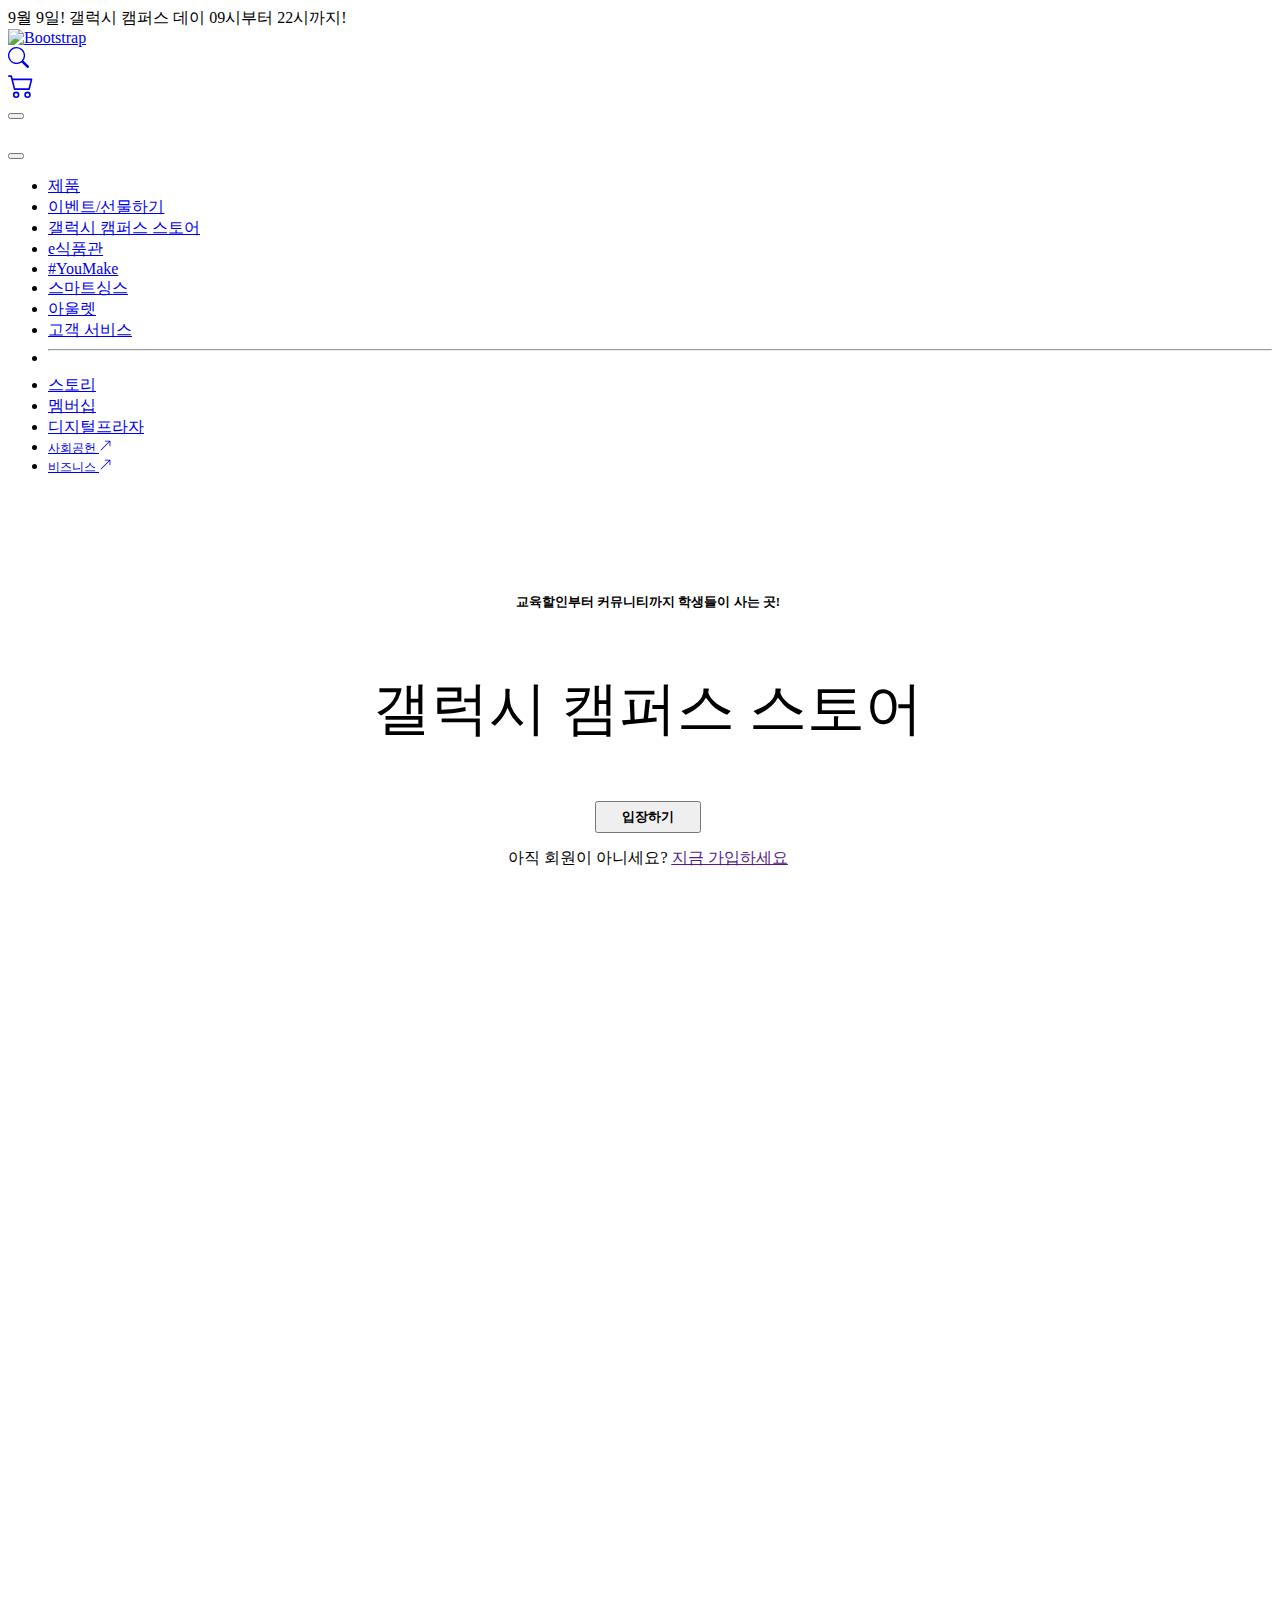
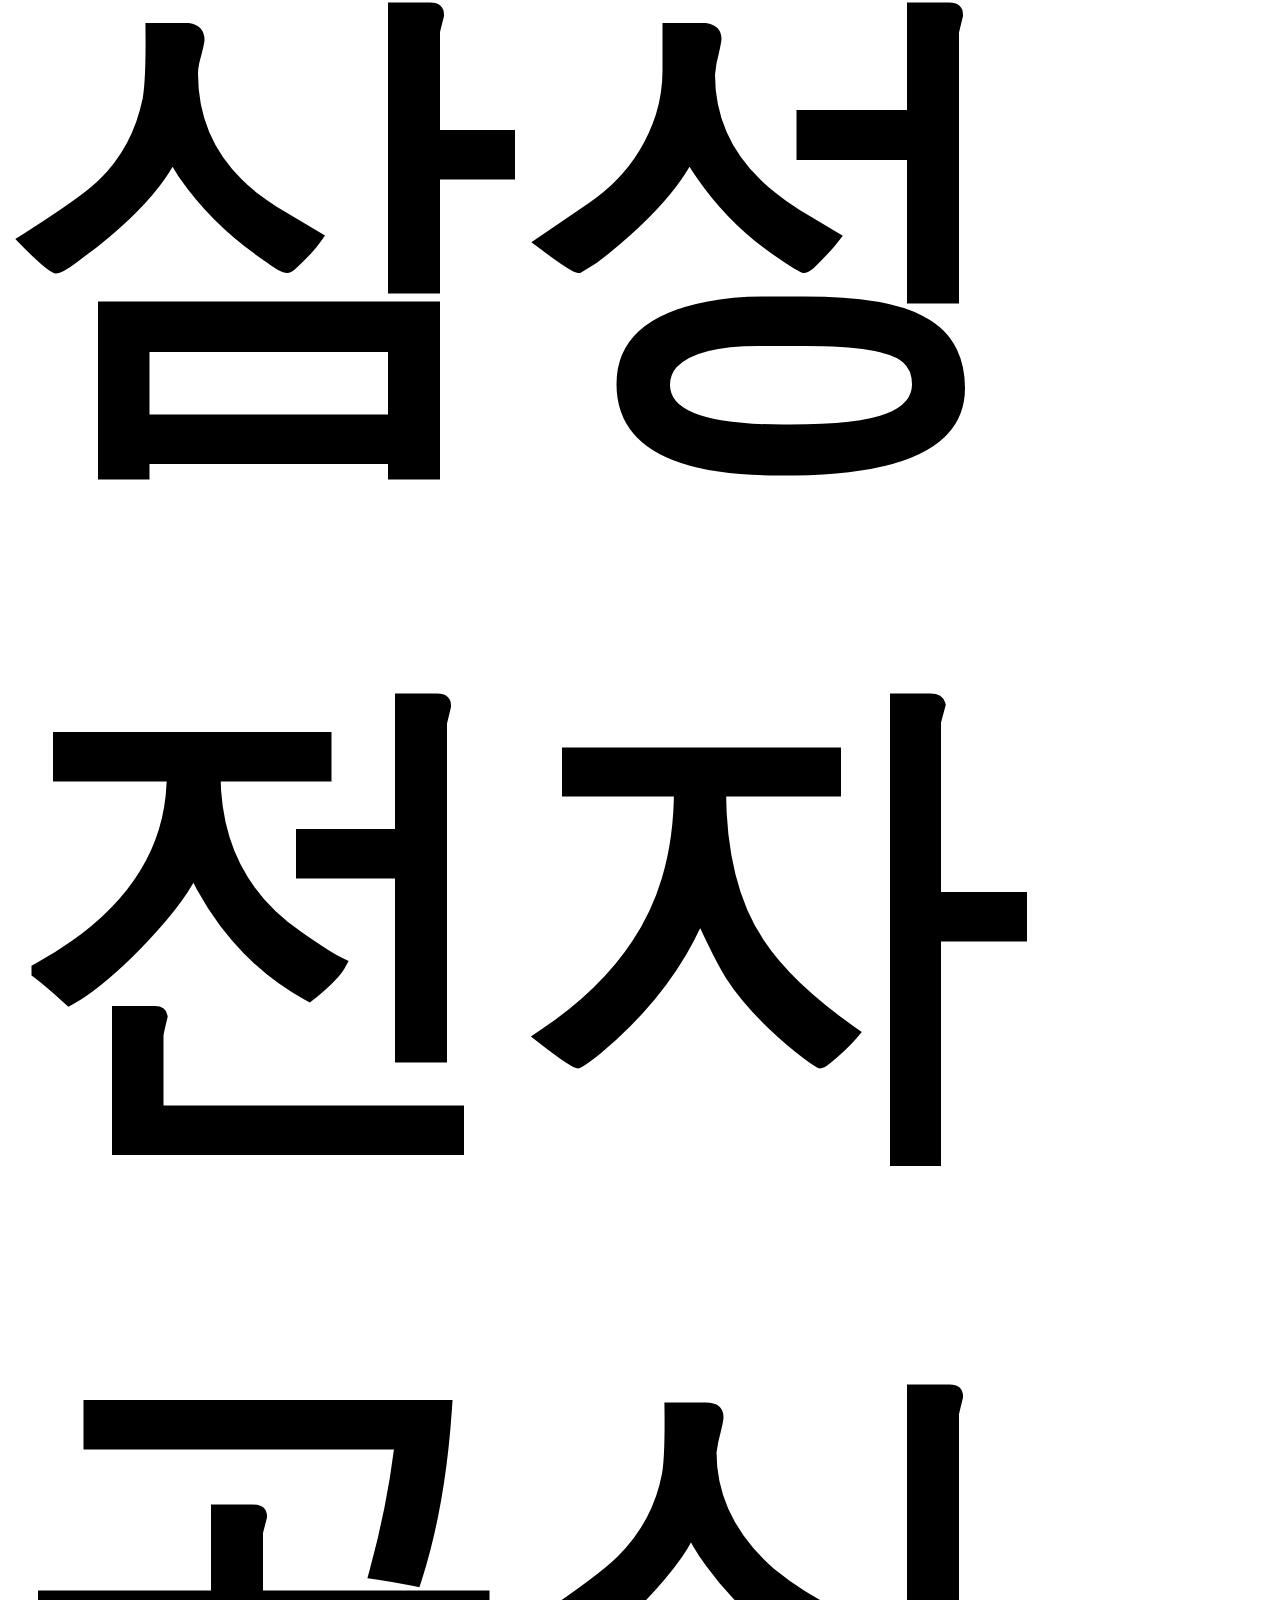
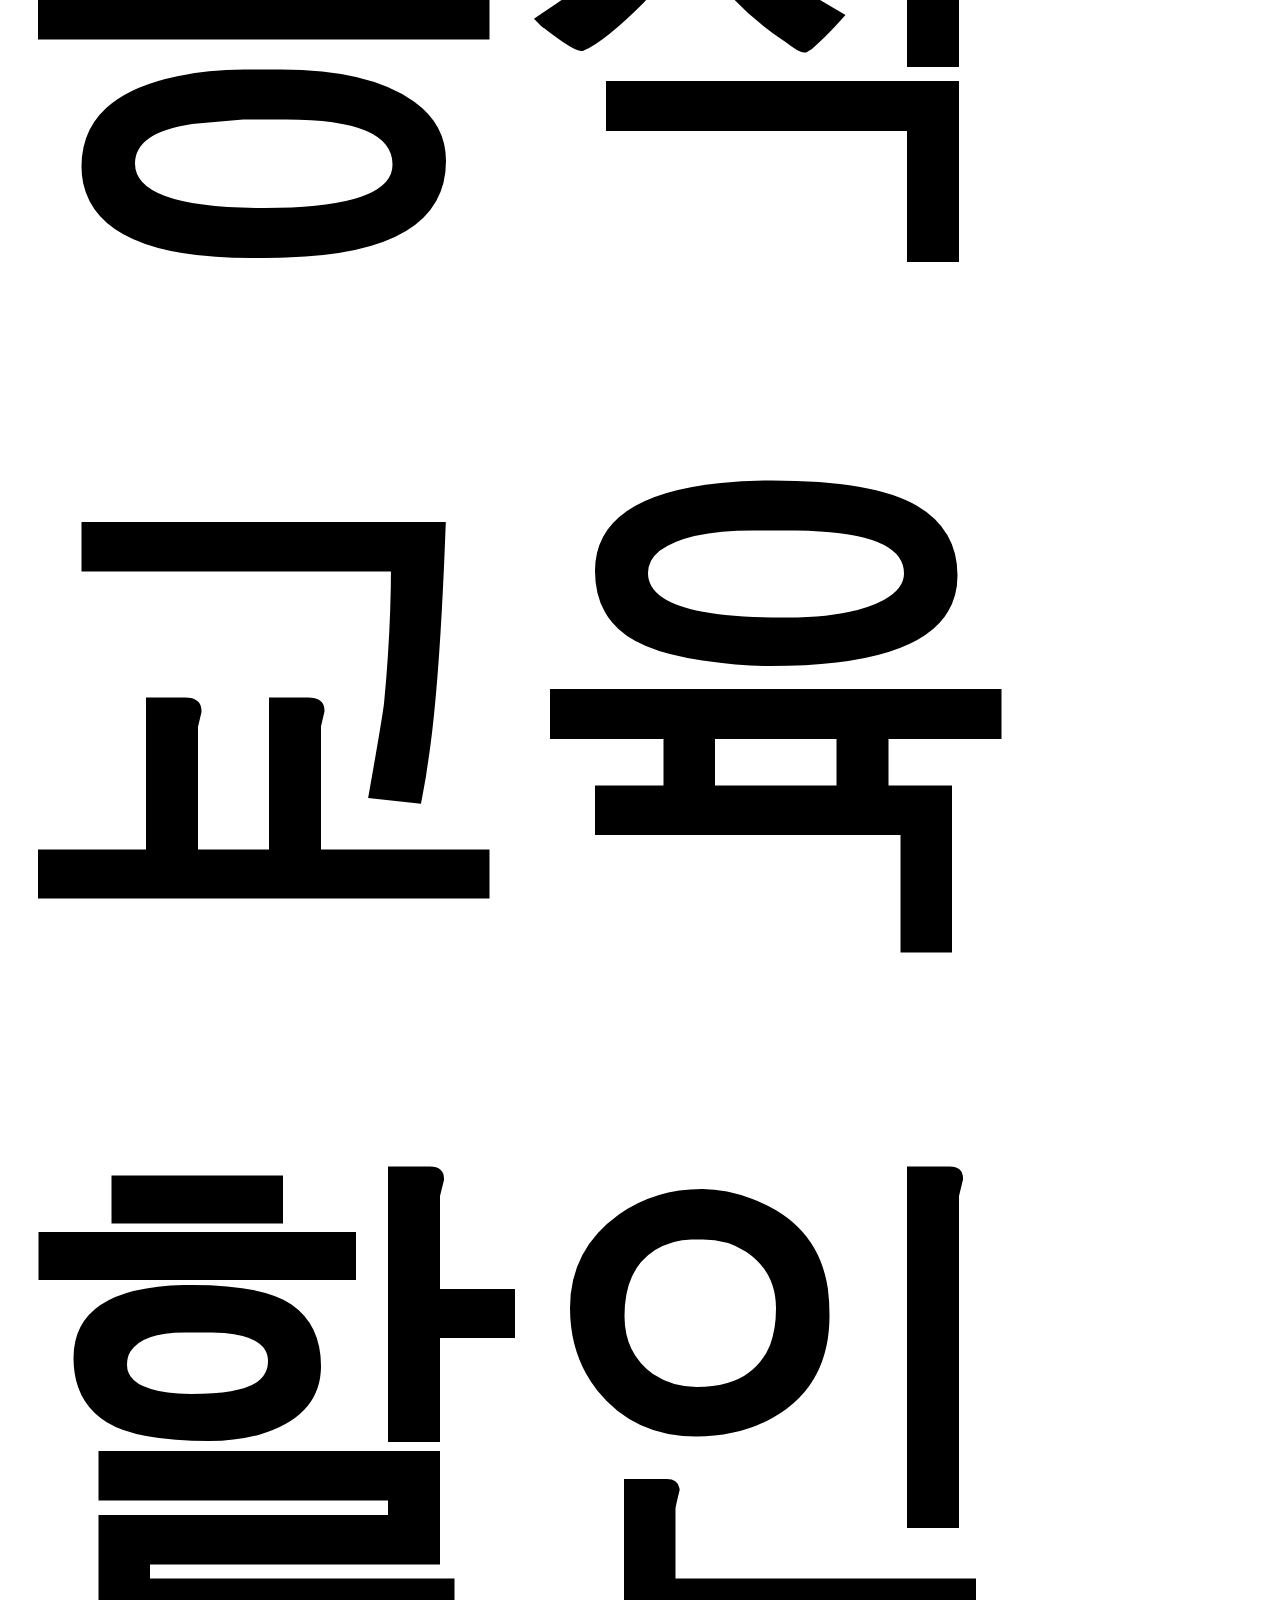
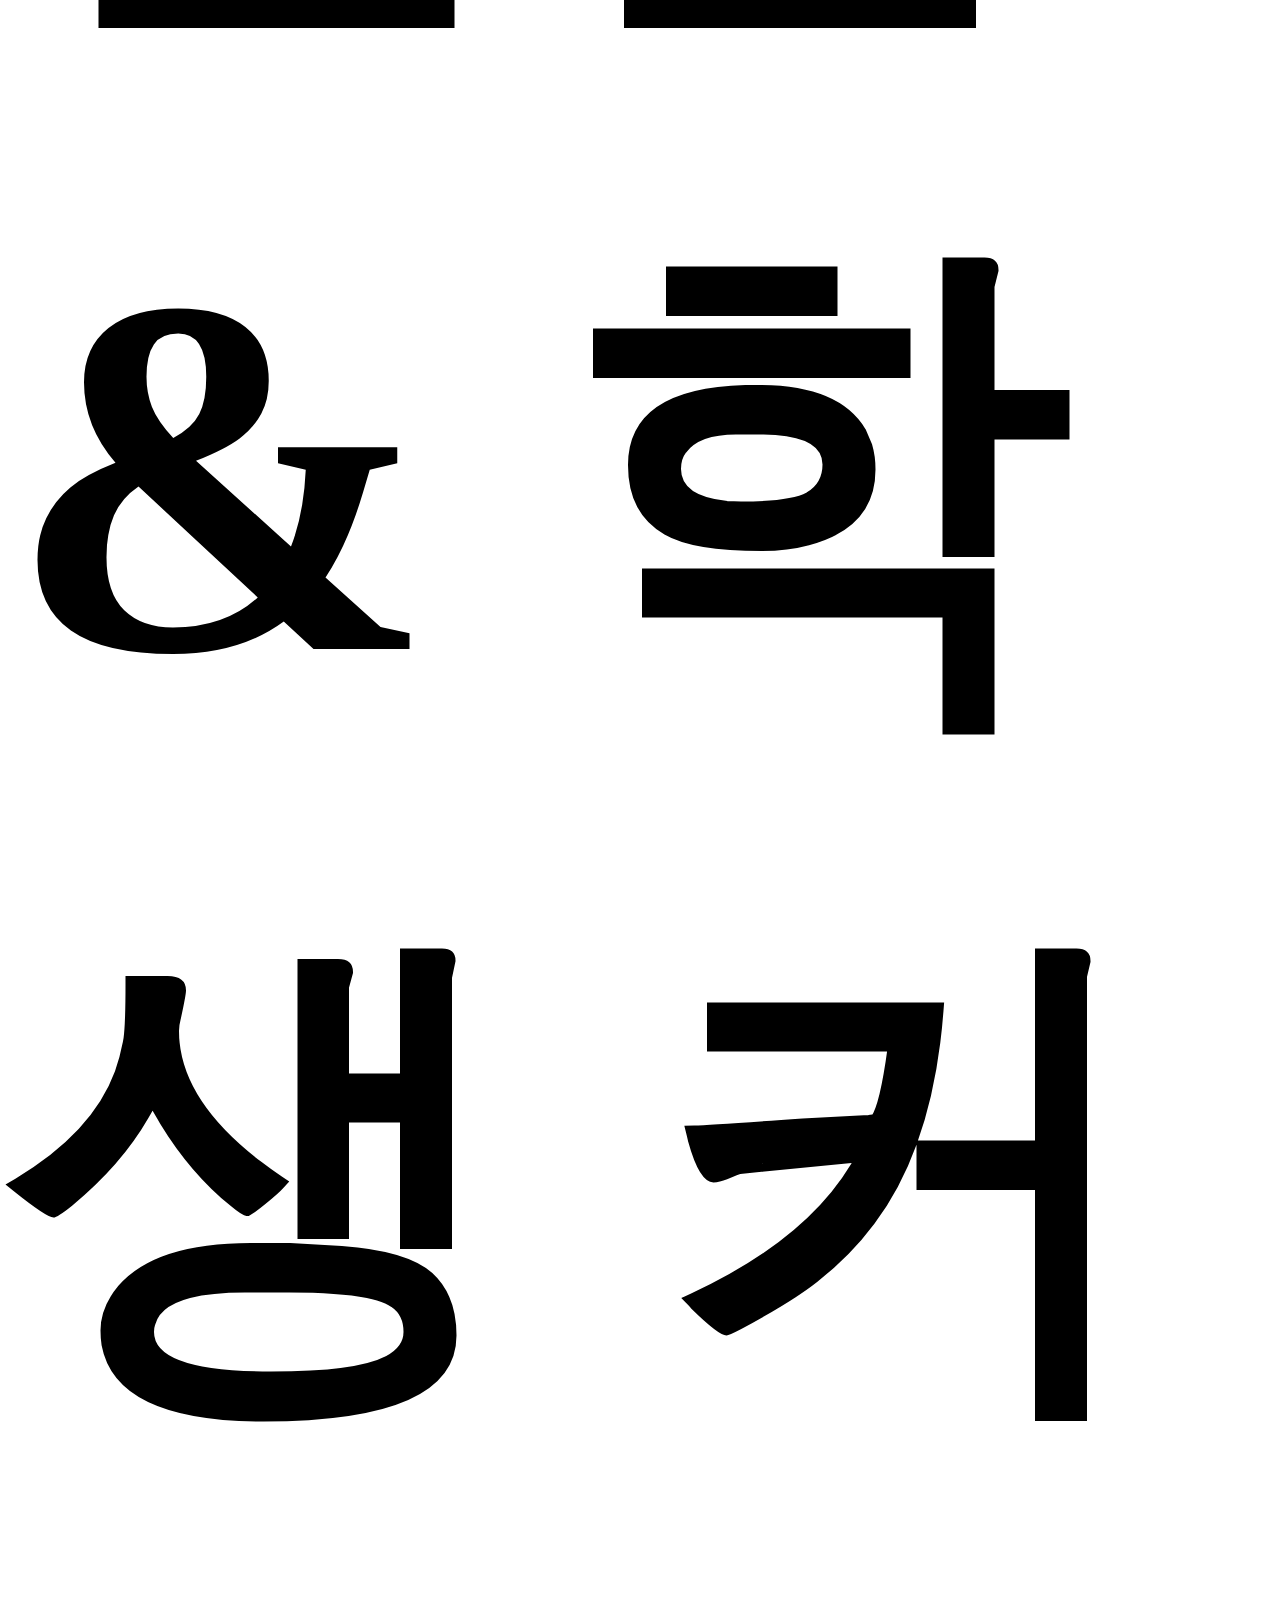
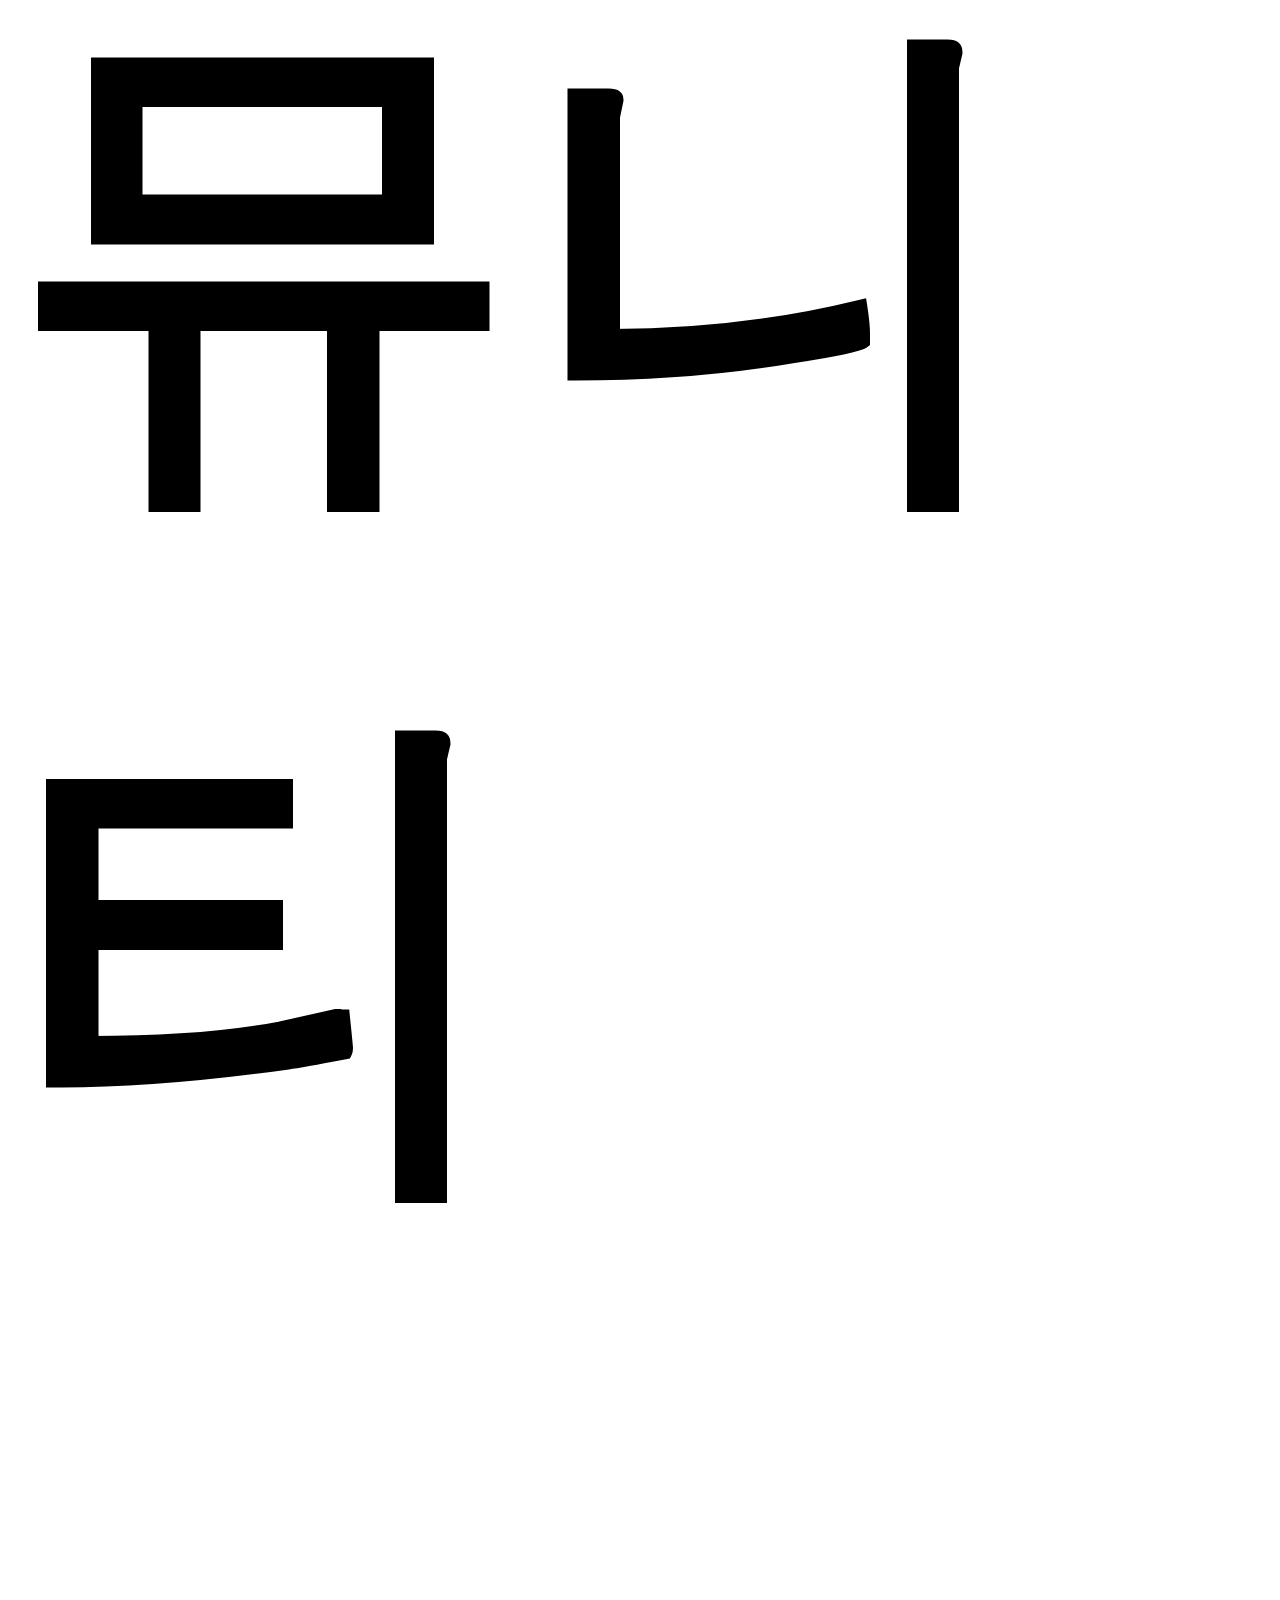
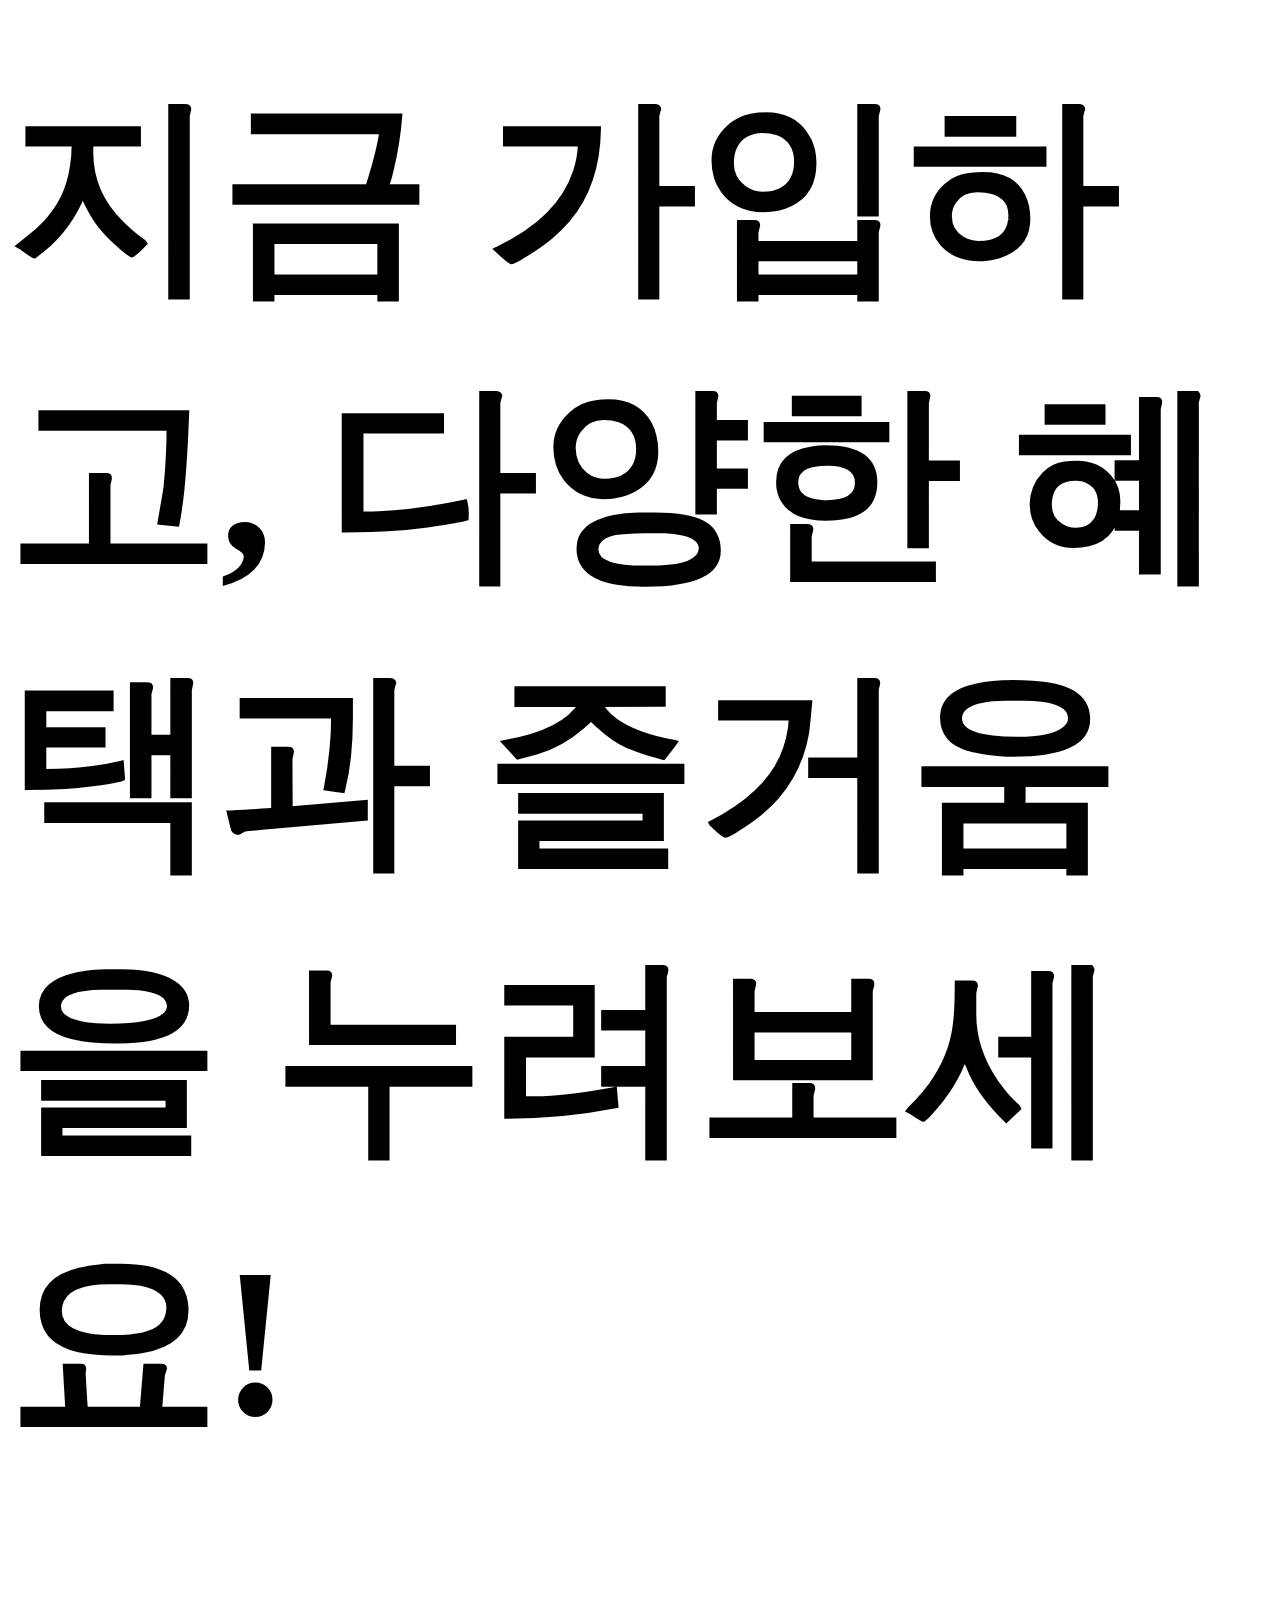
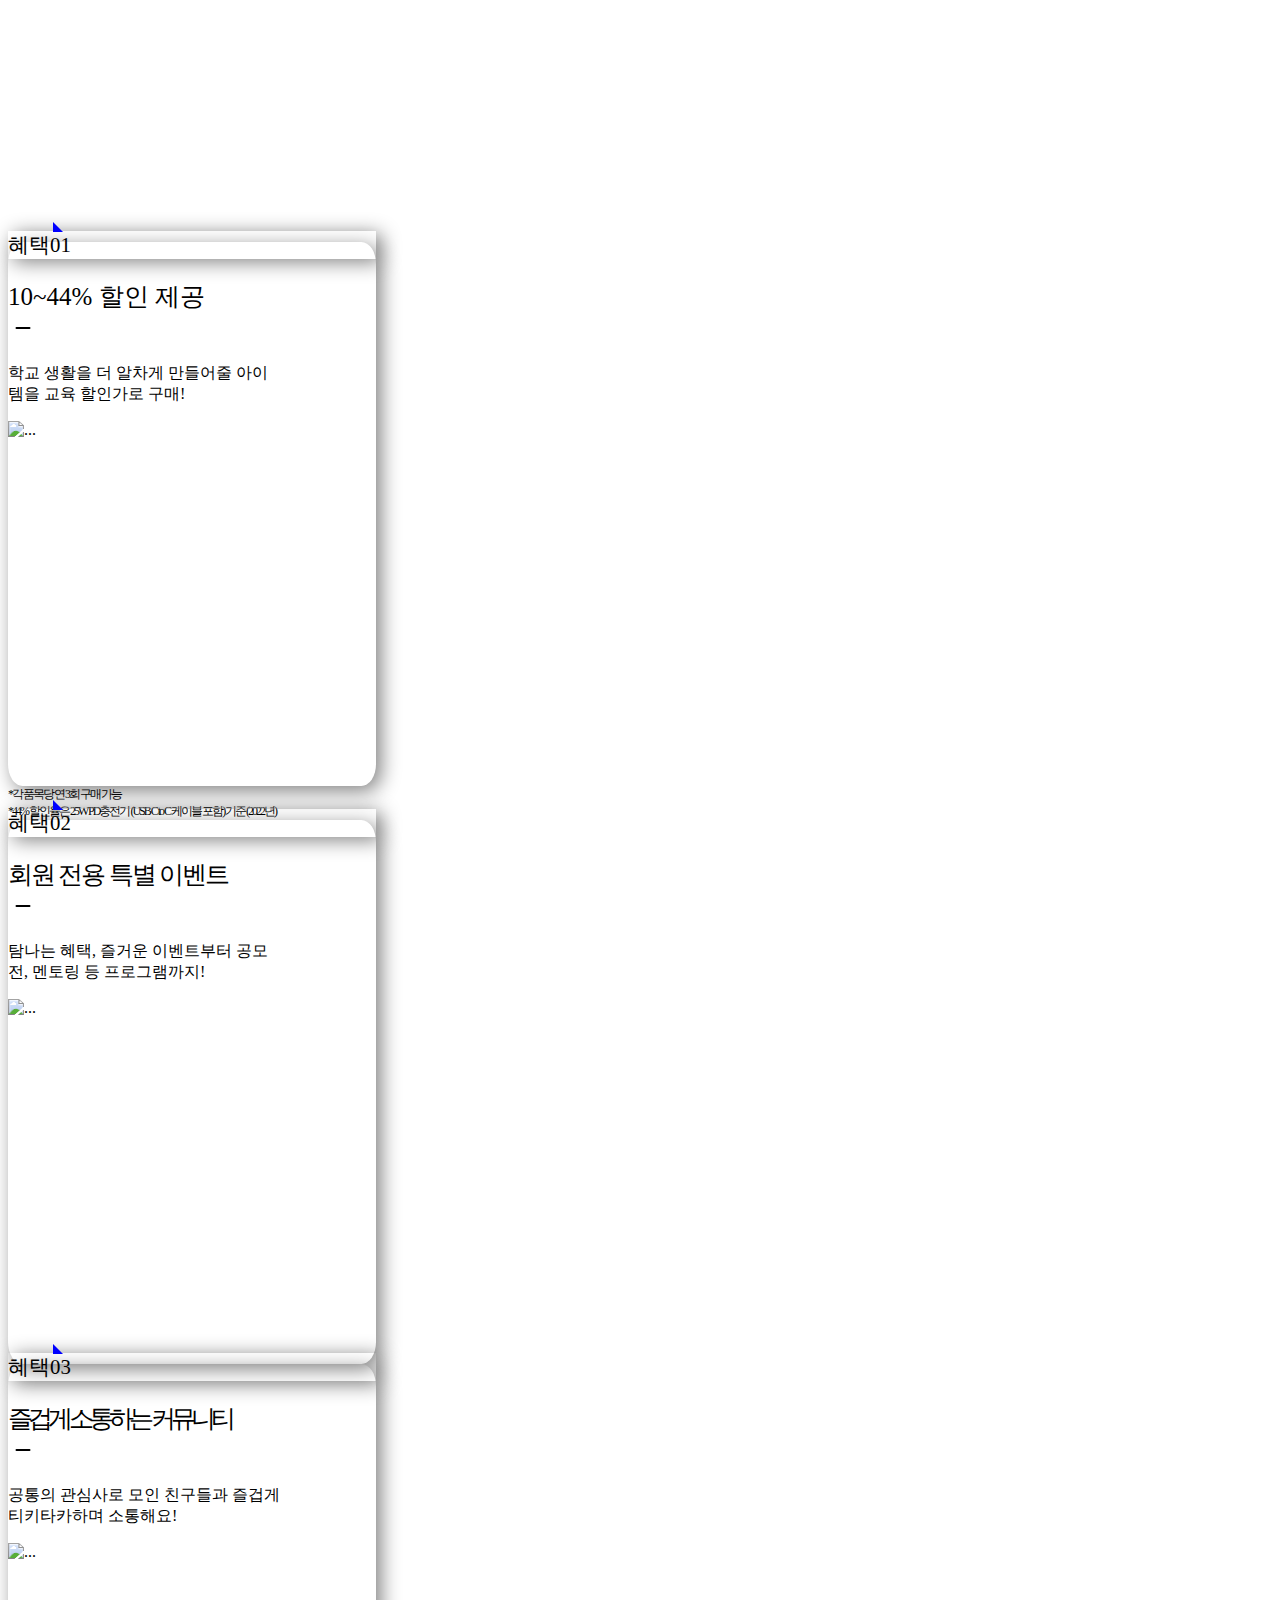
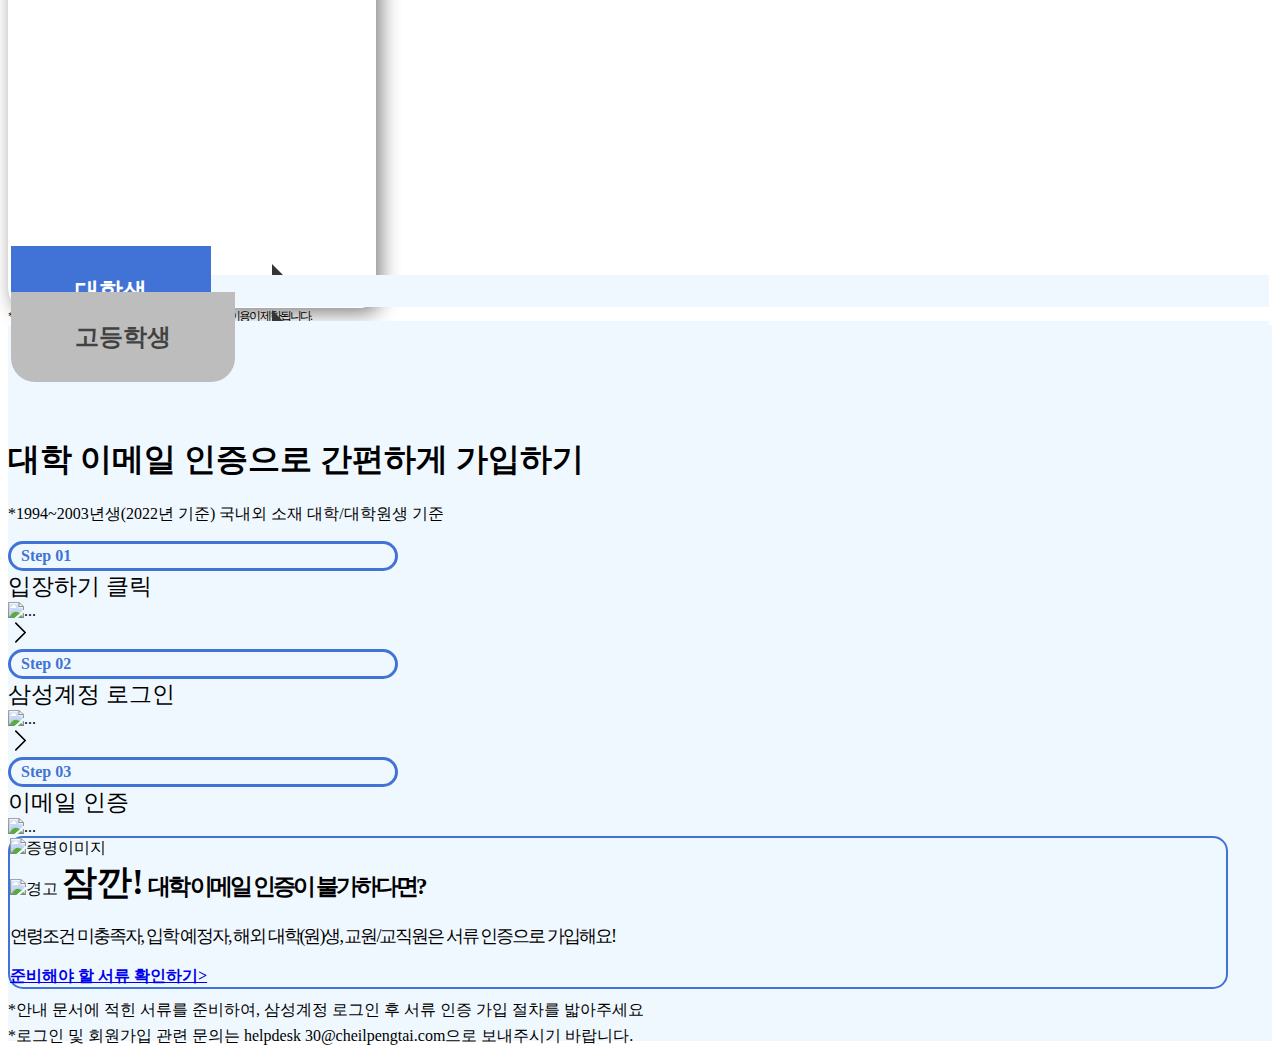
==== index.html @ 1d98ce57 "make galaxy campus web hosting" ====
<!DOCTYPE html>
<html lang="ko">
  <head>
    <meta charset="UTF-8" />
    <meta http-equiv="X-UA-Compatible" content="IE=edge" />
    <meta name="viewport" content="width=device-width, initial-scale=1.0" />
    <title>Galaxy Campus Store _ hvvany</title>
    <link
      href="https://cdn.jsdelivr.net/npm/bootstrap@5.2.1/dist/css/bootstrap.min.css"
      rel="stylesheet"
      integrity="sha384-iYQeCzEYFbKjA/T2uDLTpkwGzCiq6soy8tYaI1GyVh/UjpbCx/TYkiZhlZB6+fzT"
      crossorigin="anonymous"
    />
    <link rel="stylesheet" href="css/style.css" />
  </head>
  <body>
    <script
      src="https://cdn.jsdelivr.net/npm/@popperjs/core@2.11.6/dist/umd/popper.min.js"
      integrity="sha384-oBqDVmMz9ATKxIep9tiCxS/Z9fNfEXiDAYTujMAeBAsjFuCZSmKbSSUnQlmh/jp3"
      crossorigin="anonymous"
    ></script>
    <script
      src="https://cdn.jsdelivr.net/npm/bootstrap@5.2.1/dist/js/bootstrap.min.js"
      integrity="sha384-7VPbUDkoPSGFnVtYi0QogXtr74QeVeeIs99Qfg5YCF+TidwNdjvaKZX19NZ/e6oz"
      crossorigin="anonymous"
    ></script>

    <div class="notification bg-black text-center p-1">
      <span class="text-warning fw-bold">9월 9일! </span
      ><span class="text-white fw-bold">갤럭시 캠퍼스 데이</span
      ><span class="text-warning fw-bold"> 09시부터 22시까지!</span>
    </div>
    <nav class="navbar bg-light navbar-small">
      <div class="container-fluid">
        <a
          class="navbar-brand d-flex align-items-center pe-5 py-3 ps-4"
          href="#"
        >
          <img
            src="https://www.samsung.com/sec/static/_images/common/logo_samsung_black.svg"
            alt="Bootstrap"
            width="100"
          />
        </a>
        <div class="small_right_item d-flex">
          <div class="nav-item p-2">
            <a class="nav-link fw-bold" href="#">
              <svg
                xmlns="http://www.w3.org/2000/svg"
                width="21"
                height="21"
                fill="currentColor"
                class="bi bi-search"
                viewBox="0 0 16 16"
              >
                <path
                  d="M11.742 10.344a6.5 6.5 0 1 0-1.397 1.398h-.001c.03.04.062.078.098.115l3.85 3.85a1 1 0 0 0 1.415-1.414l-3.85-3.85a1.007 1.007 0 0 0-.115-.1zM12 6.5a5.5 5.5 0 1 1-11 0 5.5 5.5 0 0 1 11 0z"
                />
              </svg>
            </a>
          </div>
          <div class="nav-item p-1">
            <a class="nav-link fw-bold" href="#">
              <svg
                xmlns="http://www.w3.org/2000/svg"
                width="26"
                height="26"
                fill="currentColor"
                class="bi bi-cart2"
                viewBox="0 0 16 16"
              >
                <path
                  d="M0 2.5A.5.5 0 0 1 .5 2H2a.5.5 0 0 1 .485.379L2.89 4H14.5a.5.5 0 0 1 .485.621l-1.5 6A.5.5 0 0 1 13 11H4a.5.5 0 0 1-.485-.379L1.61 3H.5a.5.5 0 0 1-.5-.5zM3.14 5l1.25 5h8.22l1.25-5H3.14zM5 13a1 1 0 1 0 0 2 1 1 0 0 0 0-2zm-2 1a2 2 0 1 1 4 0 2 2 0 0 1-4 0zm9-1a1 1 0 1 0 0 2 1 1 0 0 0 0-2zm-2 1a2 2 0 1 1 4 0 2 2 0 0 1-4 0z"
                />
              </svg>
            </a>
          </div>
          <button
            class="btn bnt-outline-light"
            type="button"
            data-bs-toggle="offcanvas"
            data-bs-target="#offcanvasNavbar"
            aria-controls="offcanvasNavbar"
          >
            <span class="navbar-toggler-icon"></span>
          </button>
        </div>
        <div
          class="offcanvas offcanvas-end"
          tabindex="-1"
          id="offcanvasNavbar"
          aria-labelledby="offcanvasNavbarLabel"
        >
          <div class="offcanvas-header">
            <h5 class="offcanvas-title" id="offcanvasNavbarLabel"></h5>
            <button
              type="button"
              class="btn-close"
              data-bs-dismiss="offcanvas"
              aria-label="Close"
            ></button>
          </div>
          <div class="offcanvas-body">
            <ul class="navbar-nav justify-content-end flex-grow-1 pe-3">
              <li class="nav-item">
                <a class="nav-link" href="#">제품</a>
              </li>
              <li class="nav-item">
                <a class="nav-link" href="#">이벤트/선물하기</a>
              </li>
              <li class="nav-item">
                <a class="nav-link" href="#">갤럭시 캠퍼스 스토어</a>
              </li>
              <li class="nav-item">
                <a class="nav-link" href="#">e식품관</a>
              </li>
              <li class="nav-item">
                <a class="nav-link" href="#">#YouMake</a>
              </li>
              <li class="nav-item">
                <a class="nav-link" href="#">스마트싱스</a>
              </li>
              <li class="nav-item">
                <a class="nav-link" href="#">아울렛</a>
              </li>
              <li class="nav-item">
                <a class="nav-link" href="#">고객 서비스</a>
              </li>
              <li>
                <hr class="one" />
              </li>
              <li class="nav-item">
                <a class="nav-link" href="#">스토리</a>
              </li>
              <li class="nav-item">
                <a class="nav-link" href="#">멤버십</a>
              </li>
              <li class="nav-item">
                <a class="nav-link" href="#">디지털프라자</a>
              </li>
              <li class="nav-item">
                <a class="nav-link fw-bold" href="#" style="font-size: 12px"
                  >사회공헌
                  <span
                    ><svg
                      xmlns="http://www.w3.org/2000/svg"
                      width="13"
                      height="13"
                      fill="currentColor"
                      class="bi bi-arrow-up-right"
                      viewBox="0 0 16 16"
                    >
                      <path
                        fill-rule="evenodd"
                        d="M14 2.5a.5.5 0 0 0-.5-.5h-6a.5.5 0 0 0 0 1h4.793L2.146 13.146a.5.5 0 0 0 .708.708L13 3.707V8.5a.5.5 0 0 0 1 0v-6z"
                      /></svg></span
                ></a>
              </li>
              <li class="nav-item">
                <a class="nav-link fw-bold" href="#" style="font-size: 12px"
                  >비즈니스
                  <span
                    ><svg
                      xmlns="http://www.w3.org/2000/svg"
                      width="13"
                      height="13"
                      fill="currentColor"
                      class="bi bi-arrow-up-right"
                      viewBox="0 0 16 16"
                    >
                      <path
                        fill-rule="evenodd"
                        d="M14 2.5a.5.5 0 0 0-.5-.5h-6a.5.5 0 0 0 0 1h4.793L2.146 13.146a.5.5 0 0 0 .708.708L13 3.707V8.5a.5.5 0 0 0 1 0v-6z"
                      /></svg></span
                ></a>
              </li>
              <!-- <li class="nav-item dropdown">
              <a class="nav-link dropdown-toggle" href="#" role="button" data-bs-toggle="dropdown" aria-expanded="false">
                Dropdown
              </a>
              <ul class="dropdown-menu">
                <li><a class="dropdown-item" href="#">Action</a></li>
                <li><a class="dropdown-item" href="#">Another action</a></li>
                <li>
                  <hr class="dropdown-divider">
                </li>
                <li><a class="dropdown-item" href="#">Something else here</a></li>
              </ul>
            </li> -->
            </ul>
            <!-- <form class="d-flex" role="search">
            <input class="form-control me-2" type="search" placeholder="Search" aria-label="Search">
            <button class="btn btn-outline-success" type="submit">Search</button>
          </form> -->
          </div>
        </div>
      </div>
    </nav>
    <nav
      class="navbar-large navbar navbar-expand-lg bg-light container-fluid justify-content-center"
    >
      <div class="nav-width d-flex justify-content-center">
        <div class="front_nav_item d-flex">
          <a class="navbar-brand d-flex align-items-center pe-5 py-4" href="#">
            <img
              src="https://www.samsung.com/sec/static/_images/common/logo_samsung_black.svg"
              alt="Bootstrap"
              width="100"
            />
          </a>
          <button
            class="navbar-toggler"
            type="button"
            data-bs-toggle="collapse"
            data-bs-target="#navbarNavDropdown"
            aria-controls="navbarNavDropdown"
            aria-expanded="false"
            aria-label="Toggle navigation"
          >
            <span class="navbar-toggler-icon"></span>
          </button>
          <div class="collapse navbar-collapse" id="navbarNavDropdown">
            <ul class="navbar-nav d-flex align-items-center">
              <li class="hvr_1 nav-item">
                <a
                  class="nav-link fw-bold rounded-pill"
                  href="#"
                  style="font-size: 12px"
                  >제품</a
                >
                <div class="navbar-small-hover hvr_1_list hvr_hide">
                  <ul class="navbar-hover-list">
                    <li class="navbar-hover-list-item">신제품</li>
                    <li class="navbar-hover-list-item">공동구매</li>
                    <li class="navbar-hover-list-item">모바일</li>
                    <li class="navbar-hover-list-item">TV&비디오</li>
                    <li class="navbar-hover-list-item">BESPOKE</li>
                    <li class="navbar-hover-list-item">주방가전</li>
                    <li class="navbar-hover-list-item">생활가전</li>
                    <li class="navbar-hover-list-item">PC/주변기기</li>
                    <li class="navbar-hover-list-item">스마트 싱스</li>
                    <li class="navbar-hover-list-item">소모품</li>
                    <li><hr class="navbar-hover-list-item-line"></li>
                    <li class="navbar-hover-list-item pt-0">데이코 dacor</li>
                  </ul>
                </div>
              </li>
              <li class="hvr_2 nav-item">
                <a
                  class="nav-link fw-bold rounded-pill"
                  href="#"
                  style="font-size: 12px"
                  >이벤트/선물하기</a
                >
                <div class="navbar-small-hover hvr_2_list hvr_hide">
                  <ul class="navbar-hover-list">
                    <li class="navbar-hover-list-item">기획전 모두보기</li>
                    <li class="navbar-hover-list-item">삼성닷컴 단독</li>
                    <li class="navbar-hover-list-item">선물하기</li>
                    <li class="navbar-hover-list-item">공동구매</li>
                    <li class="navbar-hover-list-item">삼성닷컴 Live</li>
                    <li class="navbar-hover-list-item">중고가전 추가보상</li>
                    <li class="navbar-hover-list-item">웨딩/신혼집</li>
                    <li class="navbar-hover-list-item">커스텀 스튜디오</li>
                    <li class="navbar-hover-list-item">매장 진열 할인 상품</li>
                    <li><hr class="navbar-hover-list-item-line"></li>
                    <li class="navbar-hover-list-item">닷컴 회원 혜택</li>
                    <li class="navbar-hover-list-item">이벤트존</li>
                    <li><hr class="navbar-hover-list-item-line"></li>
                    <li class="navbar-hover-list-item pt-0">MD 초이스 샵</li>
                    <li class="navbar-hover-list-item pt-0">홈 피트니스</li>
                  </ul>
                </div>
              </li>
              <li class="hvr_3 nav-item">
                <a
                  class="nav-link fw-bold rounded-pill"
                  href="#"
                  style="font-size: 12px"
                  >갤럭시 캠퍼스 스토어</a
                >
              </li>
              <li class="hvr_4 nav-item">
                <a
                  class="nav-link fw-bold rounded-pill"
                  href="#"
                  style="font-size: 12px"
                  >e식품관</a
                >
                <div class="navbar-small-hover hvr_4_list hvr_hide">
                  <ul class="navbar-hover-list d-inline-block">
                    <li class="navbar-hover-list-item">e식품관</li>
                    <li class="navbar-hover-list-item">삼성전자 멤버십 플랜</li>
                    <li class="navbar-hover-list-item">식품 브랜드</li>
                    <li class="navbar-hover-list-item">기획전</li>
                  </ul>
                  <ul class="navbar-hover-list d-inline-block">
                      <li class="navbar-hover-list-item">바로가기</li>
                      <li class="navbar-hover-list-item">스캔쿡 레시피</li>
                      <li class="navbar-hover-list-item">밀키트</li>
                      <li class="navbar-hover-list-item">간편식</li>
                      <li class="navbar-hover-list-item">가공식품</li>
                      <li class="navbar-hover-list-item">김치</li>
                      <li class="navbar-hover-list-item pt-0">정육</li>
                      <li class="navbar-hover-list-item pt-0">펫푸드</li>
                  </ul>
                </div>
              </li>
              <li class="hvr_5 nav-item">
                <a
                  class="nav-link fw-bold rounded-pill"
                  href="#"
                  style="font-size: 12px"
                  >#YouMake</a
                >
              </li>
              <li class="hvr_6 nav-item">
                <a
                  class="nav-link fw-bold rounded-pill"
                  href="#"
                  style="font-size: 12px"
                  >스마트 싱스</a
                >
                <div class="navbar-small-hover hvr_6_list hvr_hide">
                  <ul class="navbar-hover-list">
                    <li class="navbar-hover-list-item">스마트싱스</li>
                    <li class="navbar-hover-list-item">스마트한 재택근무</li>
                    <li class="navbar-hover-list-item">나만의 맞춤 무드 만들기</li>
                    <li class="navbar-hover-list-item">우리 집 에너지 절약 실천</li>
                    <li class="navbar-hover-list-item">즐거운 홈 피트니스</li>
                    <li class="navbar-hover-list-item">외출 중 반려동물 케어</li>
                    <li class="navbar-hover-list-item">앱 & 제품</li>
                  </ul>
                </div>
              </li>
              <li class="hvr_7 nav-item">
                <a
                  class="nav-link fw-bold rounded-pill"
                  href="#"
                  style="font-size: 12px"
                  >아울렛</a
                >
              </li>
              <li class="hvr_8 nav-item">
                <a
                  class="nav-link fw-bold rounded-pill"
                  href="#"
                  style="font-size: 12px"
                  >고객 서비스</a
                >
                <div class="navbar-small-hover hvr_8_list hvr_hide">
                  <ul class="navbar-hover-list d-inline-block">
                    <li class="navbar-hover-list-item">무엇을 도와드릴까요?</li>
                    <li class="navbar-hover-list-item">제품 지원</li>
                    <li class="navbar-hover-list-item">추천 부가정보</li>
                    <li class="navbar-hover-list-item">서비스 센터</li>
                    <li class="navbar-hover-list-item">SAMSUNG CARE+</li>
                  </ul>
                  <ul class="navbar-hover-list d-inline-block">
                    <li class="navbar-hover-list-item">무엇을 도와드릴까요?</li>
                    <li class="navbar-hover-list-item d-inline">스스로 해결</li><span
                    ><svg
                      xmlns="http://www.w3.org/2000/svg"
                      width="13"
                      height="13"
                      fill="currentColor"
                      class="bi bi-arrow-up-right"
                      viewBox="0 0 16 16"
                    >
                      <path
                        fill-rule="evenodd"
                        d="M14 2.5a.5.5 0 0 0-.5-.5h-6a.5.5 0 0 0 0 1h4.793L2.146 13.146a.5.5 0 0 0 .708.708L13 3.707V8.5a.5.5 0 0 0 1 0v-6z"
                      /></svg></span
                >
                  </ul>
                </div>
              </li>
            </ul>
          </div>
        </div>
        <div class="middle_nav_blank"></div>
        <div class="back_nav_item">
          <div class="collapse navbar-collapse" id="navbarNavDropdown">
            <ul class="navbar-nav d-flex align-items-center">
              <li class="hvr_9 nav-item">
                <a
                  class="nav-link fw-bold rounded-pill"
                  href="#"
                  style="font-size: 12px"
                  >스토리</a
                >
                <div class="navbar-small-hover hvr_9_list hvr_hide">
                  <ul class="navbar-hover-list d-inline-block">
                    <li class="navbar-hover-list-item">추천 스토리</li>
                    <li class="navbar-hover-list-item">브랜드</li>
                    <li class="navbar-hover-list-item">전시/행사</li>
                    <li class="navbar-hover-list-item">커뮤니티</li>
                    <li class="navbar-hover-list-item">#YouMake 프로젝트</li>
                  </ul>
                  <ul class="navbar-hover-list d-inline-block">
                    <li class="navbar-hover-list-item">스토리 HOME</li>
                    <li class="navbar-hover-list-item">사진 & 영상 TIP</li>
                    <li class="navbar-hover-list-item">엔터테이먼트</li>
                    <li class="navbar-hover-list-item">건강</li>
                    <li class="navbar-hover-list-item">다양한 활용</li>
                  </ul>
                </div>
              </li>
              <li class="hvr_10 nav-item">
                <a
                  class="nav-link fw-bold rounded-pill"
                  href="#"
                  style="font-size: 12px"
                  >멤버십</a
                >
                <div class="navbar-small-hover hvr_10_list hvr_hide">
                  <ul class="navbar-hover-list d-inline-block">
                    <li class="navbar-hover-list-item">멤버십 가이드</li>
                  </ul>
                  <ul class="navbar-hover-list d-inline-block">
                    <li class="navbar-hover-list-item">삼성전자 멤버십 소개</li>
                    <li class="navbar-hover-list-item">가입 안내</li>
                    <li class="navbar-hover-list-item">포인트 안내</li>
                    <li class="navbar-hover-list-item">등급 & 혜택 안내</li>
                    <li class="navbar-hover-list-item">블루케어 서비스 안내</li>
                    <li class="navbar-hover-list-item">혼수 혜택 안내</li>
                    <li class="navbar-hover-list-item">블루패키지 안내</li>
                  </ul>
                </div>
              </li>
              <li class="hvr_11 nav-item">
                <a
                  class="nav-link fw-bold rounded-pill"
                  href="#"
                  style="font-size: 12px"
                  >디지털프라자</a
                >
                <div class="navbar-small-hover hvr_11_list hvr_hide">
                  <ul class="navbar-hover-list">
                    <li class="navbar-hover-list-item">디지털프라자 Home</li>
                    <li class="navbar-hover-list-item">언택트 쇼핑 안내</li>
                    <li class="navbar-hover-list-item">이벤트</li>
                    <li class="navbar-hover-list-item">신규 오픈 매장</li>
                    <li class="navbar-hover-list-item">매장 찾기</li>
                    <li class="navbar-hover-list-item">매장 상담 예약</li>
                    <li class="navbar-hover-list-item">매장 진열 할인 상품</li>
                    <li class="navbar-hover-list-item d-inline">VR스토어</li><span
                    ><svg
                      xmlns="http://www.w3.org/2000/svg"
                      width="13"
                      height="13"
                      fill="currentColor"
                      class="bi bi-arrow-up-right"
                      viewBox="0 0 16 16"
                    >
                      <path
                        fill-rule="evenodd"
                        d="M14 2.5a.5.5 0 0 0-.5-.5h-6a.5.5 0 0 0 0 1h4.793L2.146 13.146a.5.5 0 0 0 .708.708L13 3.707V8.5a.5.5 0 0 0 1 0v-6z"
                      /></svg></span
                >
                    <div></div>
                    <li class="navbar-hover-list-item d-inline">BESPOKE 홈 메타</li><span
                    ><svg
                      xmlns="http://www.w3.org/2000/svg"
                      width="13"
                      height="13"
                      fill="currentColor"
                      class="bi bi-arrow-up-right"
                      viewBox="0 0 16 16"
                    >
                      <path
                        fill-rule="evenodd"
                        d="M14 2.5a.5.5 0 0 0-.5-.5h-6a.5.5 0 0 0 0 1h4.793L2.146 13.146a.5.5 0 0 0 .708.708L13 3.707V8.5a.5.5 0 0 0 1 0v-6z"
                      /></svg></span
                >
                  </ul>
                </div>
              </li>
              <li class="nav-item">
                <a
                  class="nav-link fw-bold rounded-pill"
                  href="#"
                  style="font-size: 12px"
                  >사회공헌
                  <span
                    ><svg
                      xmlns="http://www.w3.org/2000/svg"
                      width="13"
                      height="13"
                      fill="currentColor"
                      class="bi bi-arrow-up-right"
                      viewBox="0 0 16 16"
                    >
                      <path
                        fill-rule="evenodd"
                        d="M14 2.5a.5.5 0 0 0-.5-.5h-6a.5.5 0 0 0 0 1h4.793L2.146 13.146a.5.5 0 0 0 .708.708L13 3.707V8.5a.5.5 0 0 0 1 0v-6z"
                      /></svg></span
                ></a>
              </li>
              <li class="nav-item">
                <a
                  class="nav-link fw-bold rounded-pill"
                  href="#"
                  style="font-size: 12px"
                  >비즈니스
                  <span
                    ><svg
                      xmlns="http://www.w3.org/2000/svg"
                      width="13"
                      height="13"
                      fill="currentColor"
                      class="bi bi-arrow-up-right"
                      viewBox="0 0 16 16"
                    >
                      <path
                        fill-rule="evenodd"
                        d="M14 2.5a.5.5 0 0 0-.5-.5h-6a.5.5 0 0 0 0 1h4.793L2.146 13.146a.5.5 0 0 0 .708.708L13 3.707V8.5a.5.5 0 0 0 1 0v-6z"
                      /></svg></span
                ></a>
              </li>
              <li class="nav-item-icon p-1">
                <a class="nav-link fw-bold" href="#">
                  <svg
                    xmlns="http://www.w3.org/2000/svg"
                    width="21"
                    height="21"
                    fill="currentColor"
                    class="bi bi-search"
                    viewBox="0 0 16 16"
                  >
                    <path
                      d="M11.742 10.344a6.5 6.5 0 1 0-1.397 1.398h-.001c.03.04.062.078.098.115l3.85 3.85a1 1 0 0 0 1.415-1.414l-3.85-3.85a1.007 1.007 0 0 0-.115-.1zM12 6.5a5.5 5.5 0 1 1-11 0 5.5 5.5 0 0 1 11 0z"
                    />
                  </svg>
                </a>
              </li>
              <li class="nav-item-icon p-1">
                <a class="nav-link fw-bold" href="#">
                  <svg
                    xmlns="http://www.w3.org/2000/svg"
                    width="26"
                    height="26"
                    fill="currentColor"
                    class="bi bi-cart2"
                    viewBox="0 0 16 16"
                  >
                    <path
                      d="M0 2.5A.5.5 0 0 1 .5 2H2a.5.5 0 0 1 .485.379L2.89 4H14.5a.5.5 0 0 1 .485.621l-1.5 6A.5.5 0 0 1 13 11H4a.5.5 0 0 1-.485-.379L1.61 3H.5a.5.5 0 0 1-.5-.5zM3.14 5l1.25 5h8.22l1.25-5H3.14zM5 13a1 1 0 1 0 0 2 1 1 0 0 0 0-2zm-2 1a2 2 0 1 1 4 0 2 2 0 0 1-4 0zm9-1a1 1 0 1 0 0 2 1 1 0 0 0 0-2zm-2 1a2 2 0 1 1 4 0 2 2 0 0 1-4 0z"
                    />
                  </svg>
                </a>
              </li>
              <li class="nav-item-icon p-1">
                <a class="nav-link fw-bold mt-1" href="#">
                  <svg
                    xmlns="http://www.w3.org/2000/svg"
                    width="26"
                    height="30"
                    fill="currentColor"
                    class="bi bi-person"
                    viewBox="0 0 16 16"
                  >
                    <path
                      d="M8 8a3 3 0 1 0 0-6 3 3 0 0 0 0 6zm2-3a2 2 0 1 1-4 0 2 2 0 0 1 4 0zm4 8c0 1-1 1-1 1H3s-1 0-1-1 1-4 6-4 6 3 6 4zm-1-.004c-.001-.246-.154-.986-.832-1.664C11.516 10.68 10.289 10 8 10c-2.29 0-3.516.68-4.168 1.332-.678.678-.83 1.418-.832 1.664h10z"
                    />
                  </svg>
                </a>
              </li>
            </ul>
          </div>
        </div>
      </div>
    </nav>
    <section class="content">
      <banner class="banner_box d-flex justify-content-center">
        <div class="banner_img">
          <h5 class="banner_title text-light fw-bold" style="font-size: 1vw">
            교육할인부터 커뮤니티까지 학생들이 사는 곳!
          </h5>
          <h1
            class="banner_title text-light"
            style="font-size:4.5vw; font-weight: 540;"
          >
            갤럭시 캠퍼스 스토어
          </h1>
          <button type="button" class="btn btn-light rounded-pill entrance_btn">
            입장하기
          </button>
          <div class="sign_up">
            <span class="text-light">아직 회원이 아니세요?</span>
            <span class="text-light"
              ><u><a class="text-light" href="">지금 가입하세요</a></u></span
            >
          </div>
        </div>
      </banner>
    </section>
    <section class="event_section d-flex justify-content-center mb-5 pb-5">
      <div class="event_content">
        <div class="event_title text-center py-5">
          <h1 class="fw-bold text-primary">
            삼성전자 공식 교육 할인 & 학생 커뮤니티
          </h1>
          <h5>지금 가입하고, 다양한 혜택과 즐거움을 누려보세요!</h5>
        </div>
        <div class="card_group d-flex justify-content-center">
          <div class="card_set d-flex flex-md-column align-items-center">
            <div
              class="card m-3 d-flex flex-md-column align-items-center"
              style="
                width: 23rem;
                height: 34rem;
                border-radius: 4%;
                box-shadow: 5px 5px 20px 0 gray;
              "
            >
              <div class="card-badge bg-primary text-white fw-bold px-2 py-1">
                혜택01
              </div>
              <div class="tri-angle">
              </div>
              <div class="card-body text-center" style="width: 17rem">
                <div class="card-title fw-bold mt-4" style="font-size: 25px">
                  10~44% 할인 제공
                </div>
                <svg
                  xmlns="http://www.w3.org/2000/svg"
                  width="30"
                  height="30"
                  fill="currentColor"
                  class="bi bi-dash"
                  viewBox="0 0 16 16"
                >
                  <path
                    d="M4 8a.5.5 0 0 1 .5-.5h7a.5.5 0 0 1 0 1h-7A.5.5 0 0 1 4 8z"
                  />
                </svg>
                <p class="card-text pt-1">
                  학교 생활을 더 알차게 만들어줄 아이템을 교육 할인가로 구매!
                </p>
              </div>
              <img
                src="../image/item1.png"
                class="card-img-top p-3 mb-4"
                alt="..."
              />
            </div>
            <div class="notice_text d-flex flex-md-column align-items-center">
              <div style="font-size: 12px; letter-spacing: -2px">
                *각 품목당 연 3회 구매 가능
              </div>
              <div style="font-size: 12px; letter-spacing: -2px">
                *44% 할인율은 25W PD충전기 (USB C to C 케이블 포함) 기준
                (2022년)
              </div>
            </div>
          </div>

          <div class="card_set d-flex flex-md-column align-items-center">
            <div
              class="card m-3 d-flex flex-md-column align-items-center"
              style="
                width: 23rem;
                height: 34rem;
                border-radius: 4%;
                box-shadow: 5px 5px 20px 0 gray;
              "
            >
              <div class="card-badge bg-primary text-white fw-bold px-2 py-1">
                혜택02
              </div>
              <div class="tri-angle">
              </div>
              <div class="card-body text-center" style="width: 17rem">
                <div
                  class="card-title fw-bold mt-4"
                  style="font-size: 25px; letter-spacing: -2px"
                >
                  회원 전용 특별 이벤트
                </div>
                <svg
                  xmlns="http://www.w3.org/2000/svg"
                  width="30"
                  height="30"
                  fill="currentColor"
                  class="bi bi-dash"
                  viewBox="0 0 16 16"
                >
                  <path
                    d="M4 8a.5.5 0 0 1 .5-.5h7a.5.5 0 0 1 0 1h-7A.5.5 0 0 1 4 8z"
                  />
                </svg>
                <p class="card-text pt-1">
                  탐나는 혜택, 즐거운 이벤트부터 공모전, 멘토링 등 프로그램까지!
                </p>
                <img
                  src="../image/item2.png"
                  class="card-img-top pt-3"
                  alt="..."
                />
              </div>
            </div>
          </div>

          <div class="card_set d-flex flex-md-column align-items-center">
            <div
              class="card m-3 d-flex flex-md-column align-items-center"
              style="
                width: 23rem;
                height: 34rem;
                border-radius: 4%;
                box-shadow: 5px 5px 20px 0 gray;
              "
            >
              <div class="card-badge bg-primary text-white fw-bold px-2 py-1">
                혜택03
              </div>
              <div class="tri-angle">
              </div>
              <div class="card-body text-center" style="width: 17rem">
                <div
                  class="card-title fw-bold mt-4"
                  style="font-size: 25px; letter-spacing: -5px"
                >
                  즐겁게 소통하는 커뮤니티
                </div>
                <svg
                  xmlns="http://www.w3.org/2000/svg"
                  width="30"
                  height="30"
                  fill="currentColor"
                  class="bi bi-dash"
                  viewBox="0 0 16 16"
                >
                  <path
                    d="M4 8a.5.5 0 0 1 .5-.5h7a.5.5 0 0 1 0 1h-7A.5.5 0 0 1 4 8z"
                  />
                </svg>
                <p class="card-text pt-1">
                  공통의 관심사로 모인 친구들과 즐겁게 티키타카하며 소통해요!
                </p>
                <img
                  src="../image/item3.png"
                  class="card-img-top pt-3"
                  alt="..."
                />
              </div>
            </div>
            <div class="notice_text d-flex flex-md-column align-items-center">
              <div style="font-size: 12px; letter-spacing: -2px">
                *앱 전용 서비스로 웹 사이트에서는 커뮤니티 서비스 이용이
                제한됩니다.
              </div>
            </div>
          </div>
        </div>
      </div>
    </section>
    <section class="sign_up_section d-flex flex-md-column align-items-center" style="background-color: #f0f8ff">
      <div class="student_btn_content d-flex justify-content-center pt-5">
        <div class="student_btn_set d-flex">
          <div class="big-triangle">
          </div>
          <div class="student_btn_box d-flex align-items-center">
            <input
              type="radio"
              class="btn-check student_btn"
              name="options"
              id="option1"
              autocomplete="off"
              checked
            />
            <label class="btn btn-title btn-secondary " for="option1">대학생</label>
          </div>
          <div class="big-triangle">
          </div>
          <div class="student_btn_box d-flex align-items-center">
            <input
              type="radio"
              class="btn-check student_btn"
              name="options"
              id="option2"
              autocomplete="off"
            />
            <label class="btn btn-title btn-secondary" for="option2">고등학생</label>
          </div>
        </div>
      </div>
      <div class="sign_up_title_group mt-5 text-center">
        <h1 class="sign_up_title fw-bold">
          대학 이메일 인증으로 간편하게 가입하기
        </h1>
        <p class="sign_up_notice_text">
          *1994~2003년생(2022년 기준) 국내외 소재 대학/대학원생 기준
        </p>
      </div>
      <div
        class="card_group d-flex justify-content-center align-items-center my-5"
      >
        <div class="card_set d-flex flex-md-column align-items-center">
          <div class="step_title d-flex align-items-center">
            <div class="step-badge">Step 01</div>
            <div class="card-title fw-bold" style="font-size: 23px">
              입장하기 클릭
            </div>
          </div>
          <div class="card-body" style="width: 25rem">
            <img
              src="../image/step1.png"
              class="card-img-top p-3"
              style="width: 100%"
              alt="..."
            />
          </div>
        </div>

        <svg
          xmlns="http://www.w3.org/2000/svg"
          width="25"
          height="25"
          fill="currentColor"
          class="bi bi-chevron-right mt-5"
          viewBox="0 0 16 16"
        >
          <path
            fill-rule="evenodd"
            d="M4.646 1.646a.5.5 0 0 1 .708 0l6 6a.5.5 0 0 1 0 .708l-6 6a.5.5 0 0 1-.708-.708L10.293 8 4.646 2.354a.5.5 0 0 1 0-.708z"
          />
        </svg>

        <div class="card_set d-flex flex-md-column align-items-center">
          <div class="step_title d-flex align-items-center">
            <div class="step-badge">Step 02</div>
            <div class="card-title fw-bold" style="font-size: 23px">
              삼성계정 로그인
            </div>
          </div>
          <div class="card-body" style="width: 25rem">
            <img
              src="../image/step2.png"
              class="card-img-top p-3"
              style="width: 100%"
              alt="..."
            />
          </div>
        </div>

        <svg
          xmlns="http://www.w3.org/2000/svg"
          width="25"
          height="25"
          fill="currentColor"
          class="bi bi-chevron-right mt-5"
          viewBox="0 0 16 16"
        >
          <path
            fill-rule="evenodd"
            d="M4.646 1.646a.5.5 0 0 1 .708 0l6 6a.5.5 0 0 1 0 .708l-6 6a.5.5 0 0 1-.708-.708L10.293 8 4.646 2.354a.5.5 0 0 1 0-.708z"
          />
        </svg>

        <div class="card_set d-flex flex-md-column align-items-center">
          <div class="step_title d-flex align-items-center">
            <div class="step-badge">Step 03</div>
            <div class="card-title fw-bold" style="font-size: 23px">
              이메일 인증
            </div>
          </div>
          <div class="card-body" style="width: 25rem">
            <img
              src="../image/step3.png"
              class="card-img-top p-3"
              style="width: 100%"
              alt="..."
            />
          </div>
        </div>
      </div>
      <div class="intro_banner d-flex flex-md-column align-items-center">
        <div
          class="banner_box_3 d-flex align-items-center justify-content-center border-3 p-4"
        >
          <img src="../image/certification.png" alt="증명이미지" />
          <div class="inbox_text px-5 ms-5">
            <img
              class="certification_caution_img d-inline-block pb-4"
              src="../image/certification_caution.png"
              alt="경고"
            />
            <span class="certification_caution text-primary">잠깐!</span>
            <span class="certification_question fw-bold"
              >대학 이메일 인증이 불가하다면?</span
            >
            <p class="certification_answer fw-bold">
              연령조건 미충족자, 입학 예정자, 해외 대학(원)생, 교원/교직원은
              서류 인증으로 가입해요!
            </p>
            <a
              class="certification_ready"
              href="https://images.samsung.com/kdp/event/galaxycampus/gate/Galaxy%20Campus%20Store%20Membership%20Guideline_v2.pdf"
              >준비해야 할 서류 확인하기></a
            >
          </div>
        </div>
      </div>
      <div
        class="intro_banner_end d-flex flex-md-column align-items-center mt-4 pt-2"
      >
        <p class="fw-bold">
          *안내 문서에 적힌 서류를 준비하여, 삼성계정 로그인 후 서류 인증 가입
          절차를 밟아주세요
        </p>
        <p class="fw-bold">
          *로그인 및 회원가입 관련 문의는
          <span class="text-primary">helpdesk 30@cheilpengtai.com</span>으로
          보내주시기 바랍니다.
        </p>
      </div>
    </section>
  </body>
</html>
---- css/style.css ----
@media (max-width: 1555px) {   /*화면이 작을때 */
  .navbar-large{
    display: none;
  }
}
@media (min-width: 1555px) {    /*화면이 클때 */
  .navbar-small{
    display: none;
  }

  /* .content {
    padding-right: 100px;
    padding-left: 100px;
    margin-right: auto;
    margin-left: auto;
  } */
}
.banner_box {
  width:100vw;
}
.banner_img {
  background-image: url("../../image/banner_no_text.webp");
  background-size:contain;
  display:flex;
  flex-direction: column;
  align-items: center;
  padding-top : 5rem;
  max-width:1920px;
  max-height: 860px;
  width: 100vw;
  height:44vw;
  /* background-repeat: no-repeat; */
}
.middle_nav_blank {
  width:200px;
}
.nav-item>a:hover{
  color:white;
  background-color: black;
}
.navbar-hover-list{
  list-style: none;
  margin-top: 3rem;
  font-weight: 700;
  z-index: 1;
}
.navbar-hover-list-item {
  padding-top: 1rem;
}
.navbar-hover-list-item-line {
  width:10rem;
}
.hvr_hide {
  position: fixed;
  left:0; 
  display:none;
  width:100vw;
  padding-left: 2rem;
  padding-bottom: 2rem;
  background-color: whitesmoke;
}
.hvr_1:hover .hvr_1_list {
  display: block;
  
  transform: translateY(100px);
  transition-duration: 2s;
}
.hvr_2:hover .hvr_2_list {
  display: block;
}
.hvr_4:hover .hvr_4_list {
  display: flex;
}
.hvr_6:hover .hvr_6_list {
  display: block;
}
.hvr_8:hover .hvr_8_list {
  display: flex;
}
.hvr_9:hover .hvr_9_list {
  display: block;
}
.hvr_10:hover .hvr_10_list {
  display: flex;
}
.hvr_11:hover .hvr_11_list {
  display: block;
}

.entrance_btn {
  color:rgba(0,0,0,100);
  padding:5px 25px;
  font-weight: 800;
  margin-top: 15px;
}
.event_section{
  width:100vw;
}
.event_content{
  margin-right: 3px;
  width: 100%;
  background-image: url("../../image/part2_bg.jpg");
  max-width:1920px;
  background-size:cover;
  background-repeat: no-repeat;
}
.event_title {
  font-size: 20vw;
}
.card_group {
  width:100%;
}
.card_set {
  width:25rem;
}
.card-badge {
  font-size: 1.3rem;
  position:relative;
  top:-0.7rem;
  box-shadow: 5px 3px 20px 0 gray;
}
.tri-angle {
  position:relative;
  left:2.8rem;
  bottom: 3rem;
  width: 0;
  height: 0;
  border-bottom: 5px solid blue;
  border-top: 5px solid transparent;
  border-left: 5px solid blue;
  border-right: 5px solid transparent;
}
.sign_up {
  margin-top: 15px;
}
.student_btn {
  width:5rem;
}
.student_btn_box {
  position:relative;
  bottom: 4rem;
  margin:0 0.2rem;
  background-color: #f0f8ff;
}
.student_btn_box input[type=radio] {
  display: none;
}
.student_btn_box label {
  display:absolute;
  height:100px;
  width:250px;
  padding: 2rem 4rem;
  border-bottom-left-radius: 1.5rem;
  border-bottom-right-radius: 1.5rem;
}
/* Checked */
.student_btn_box input[type=radio]:checked + label{
  background: rgb(65, 115, 214);
  color: #fff;
  transform:translateY(-10px);
}
/* Disabled */
.student_btn_box input[type=radio] + label {
  background: rgb(189, 189, 189);
  color: rgb(66, 66, 66);
}
.big-triangle {
  position:relative;
  left: 16.5rem;
  bottom: 3.8rem;
  width: 0;
  height: 0;
  border-bottom: 7px solid rgb(53, 53, 53);
  border-top: 7px solid transparent;
  border-left: 7px solid rgb(53, 53, 53);
  border-right: 7px solid transparent;
}

.btn-title {
  font-size: 1.5rem;
  font-weight: 700;

}
.banner_box_3 {
  border:2px;
  border-style: solid;
  border-color: rgb(65, 115, 214);
  border-radius: 15px;
  width:76rem;
}
.step-badge {
  border: solid rgb(65, 115, 214);
  border-width: 3px;
  border-radius: 30px;
  padding: 3px 10px;
  color:rgb(65, 115, 214);
  font-weight:900;
  margin-right: 10px;
}
.certification_caution {
  font-size: 35px;
  font-weight: 700;
}
.certification_question {
  font-size: 23px;
  font-weight: 700;
  letter-spacing: -3px;
}
.certification_answer {
  font-size: 18px;
  letter-spacing : -2px;
}
.certification_ready {
  font-weight: bold;

}
.intro_banner_end {
  line-height: 10px;
}
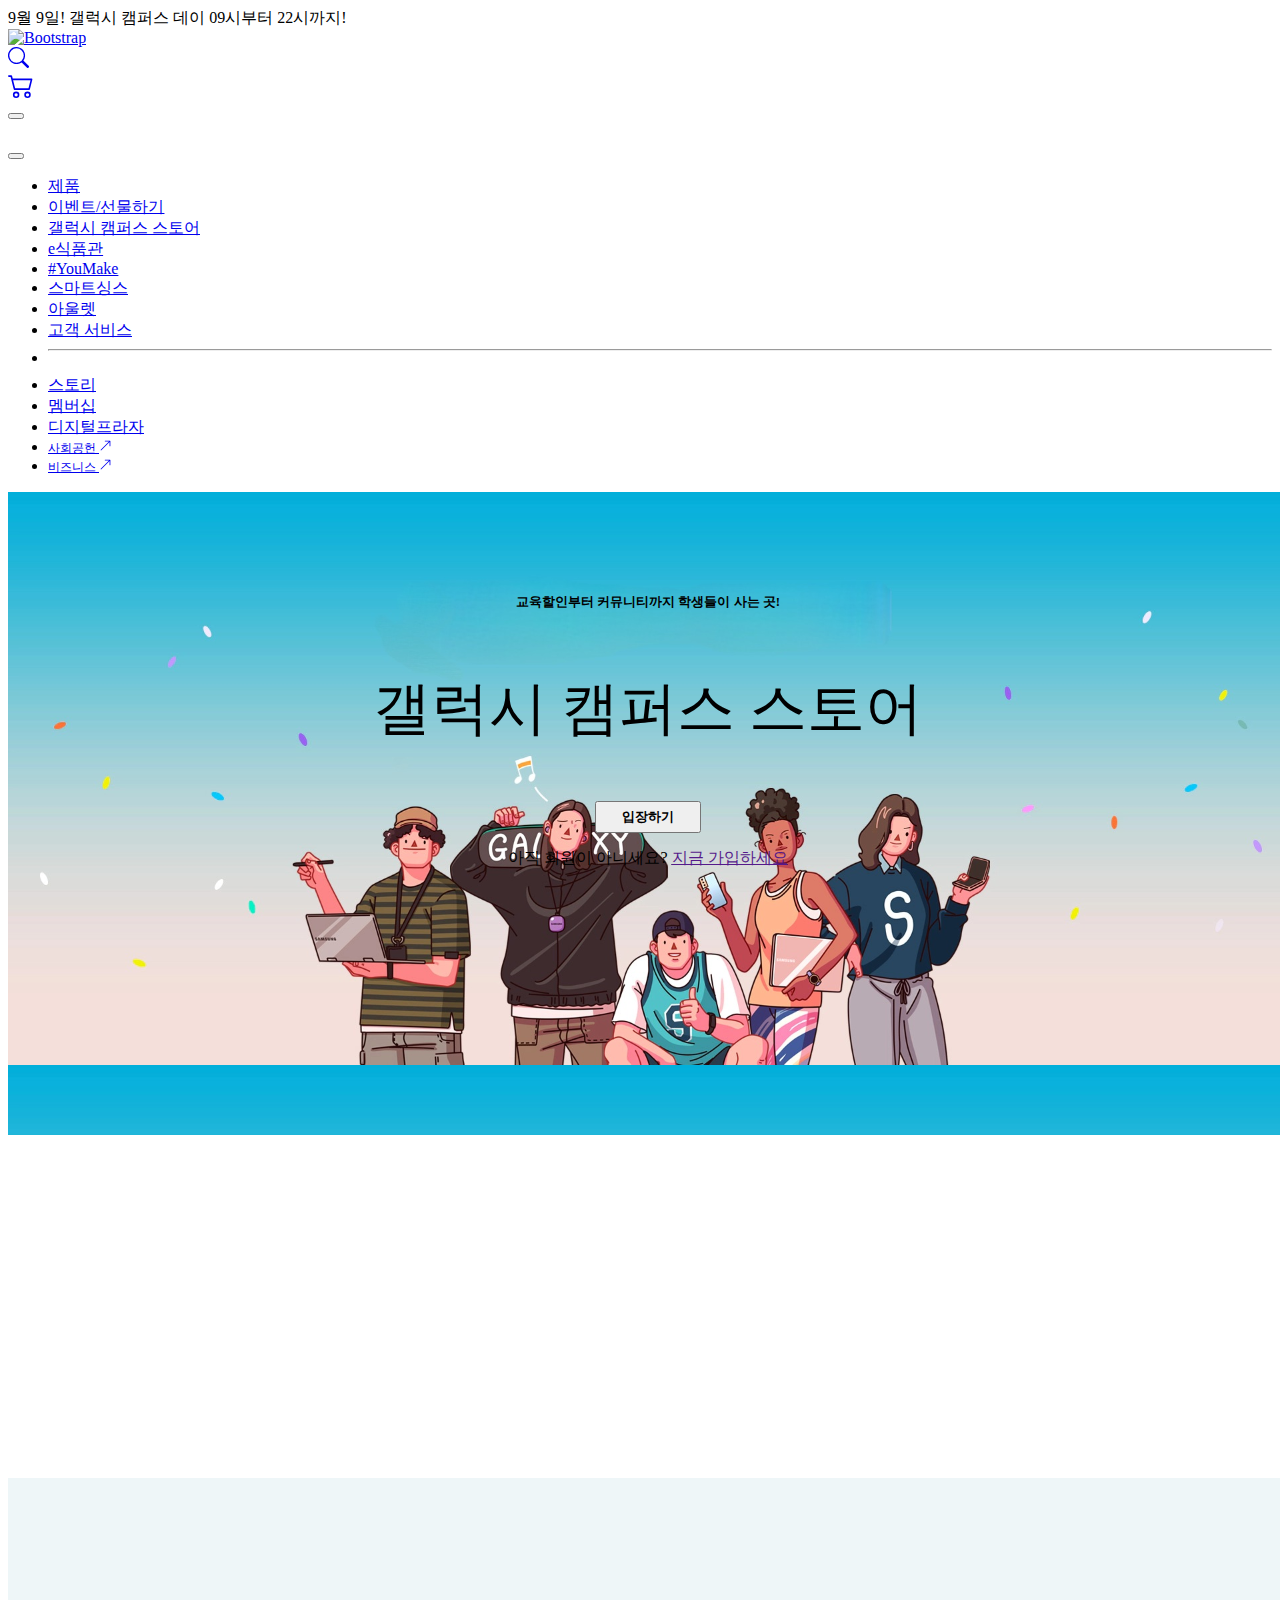
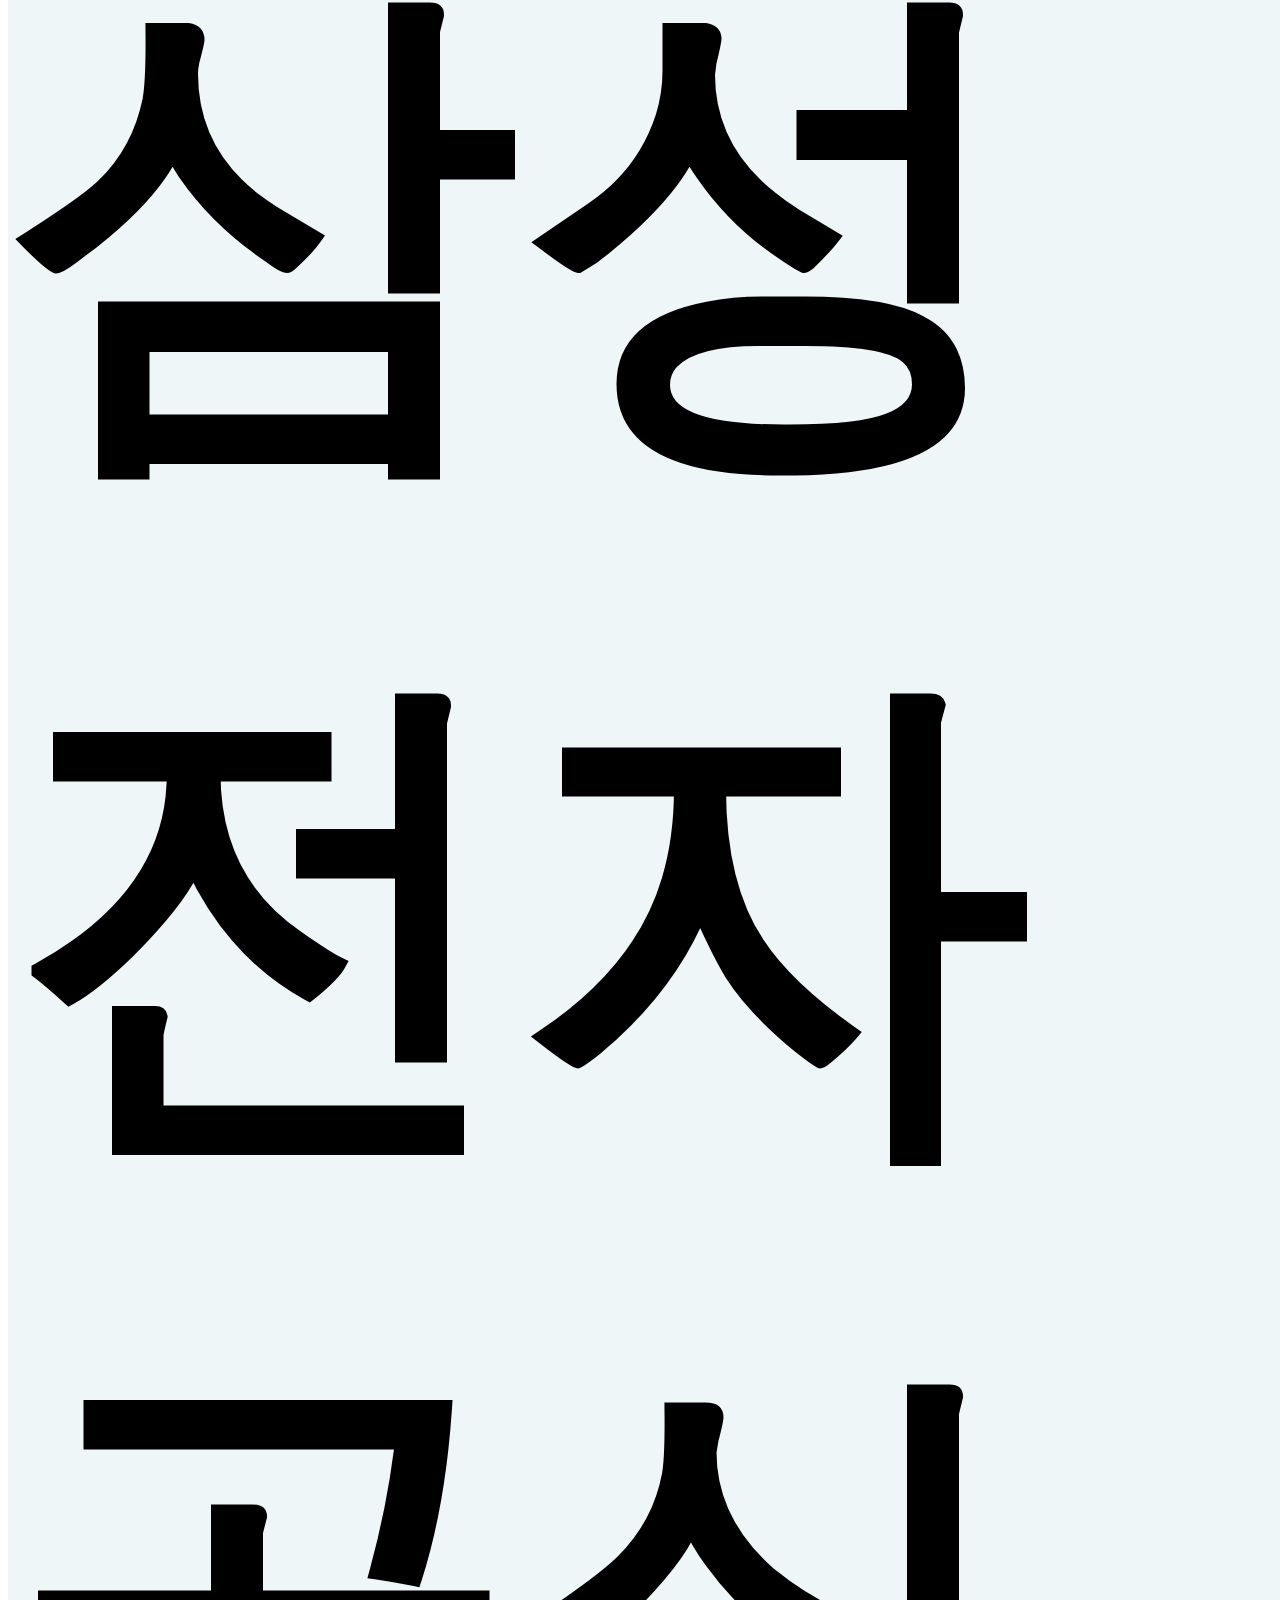
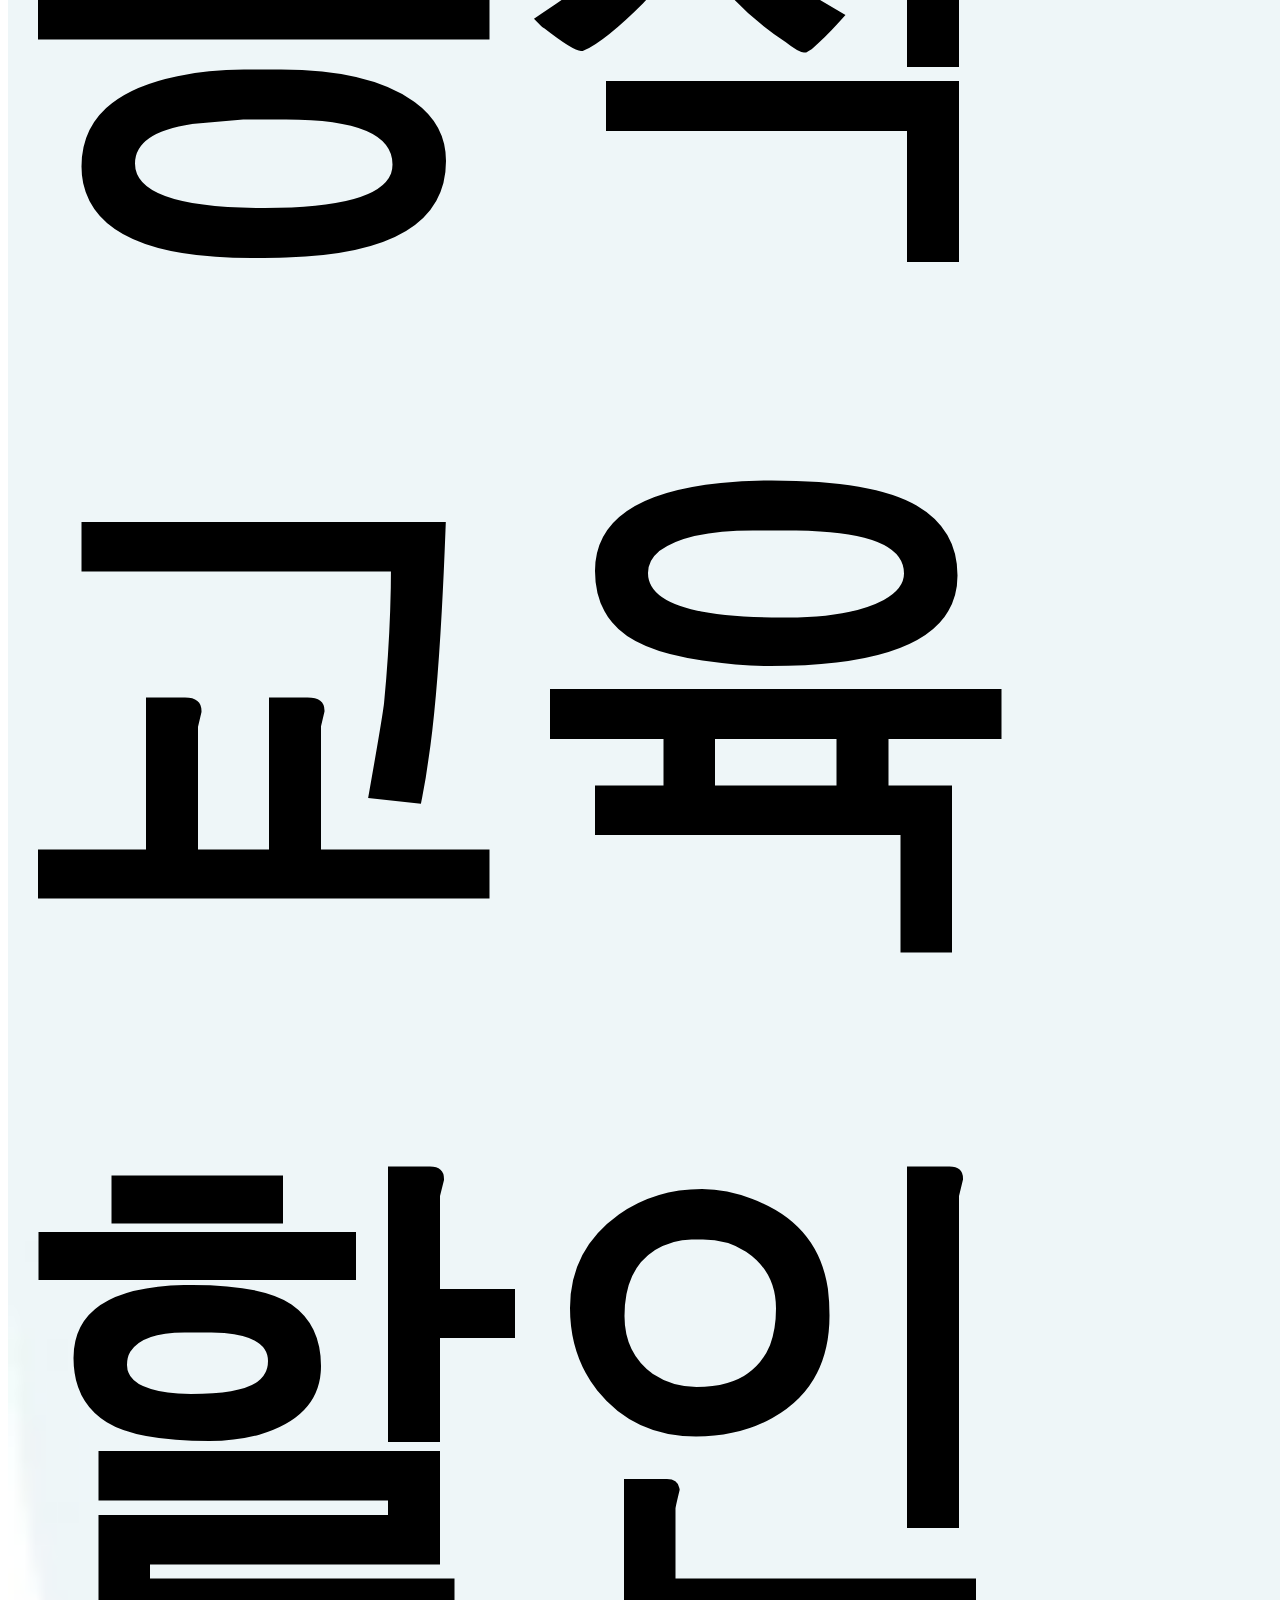
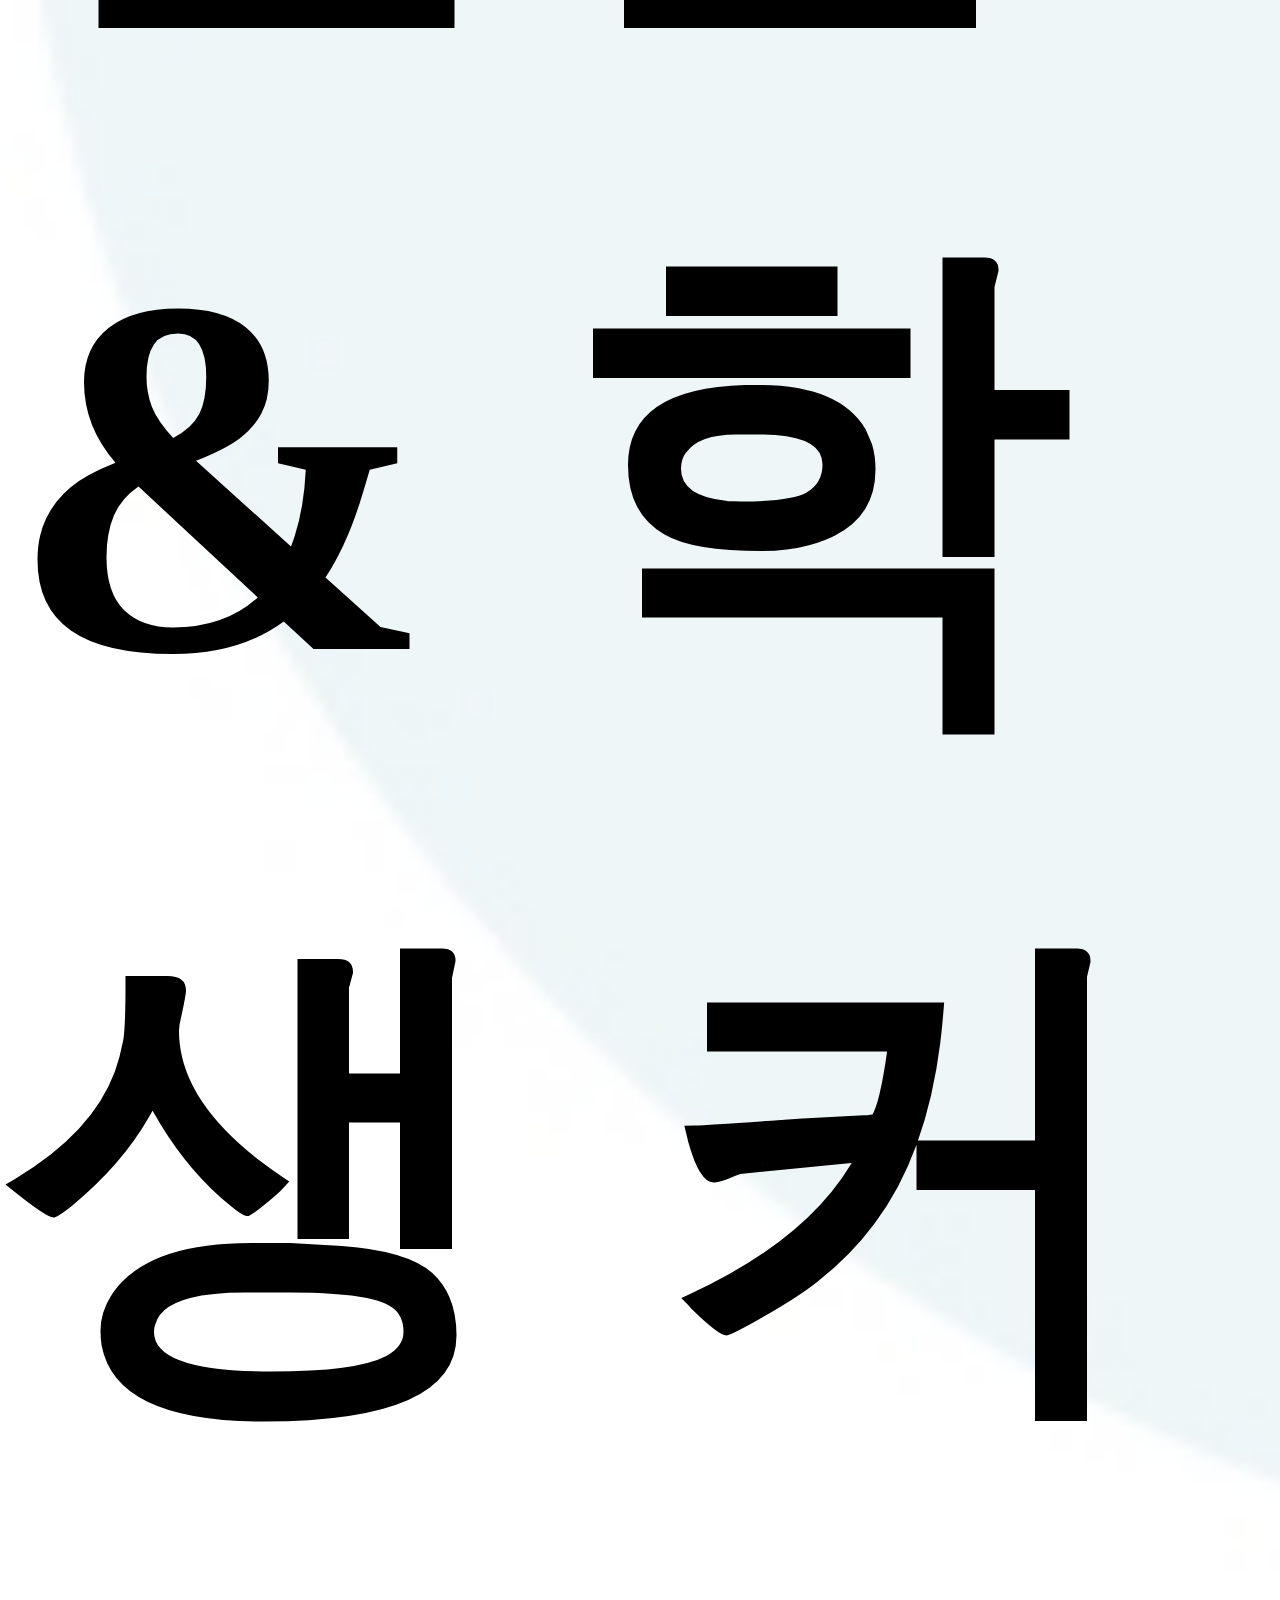
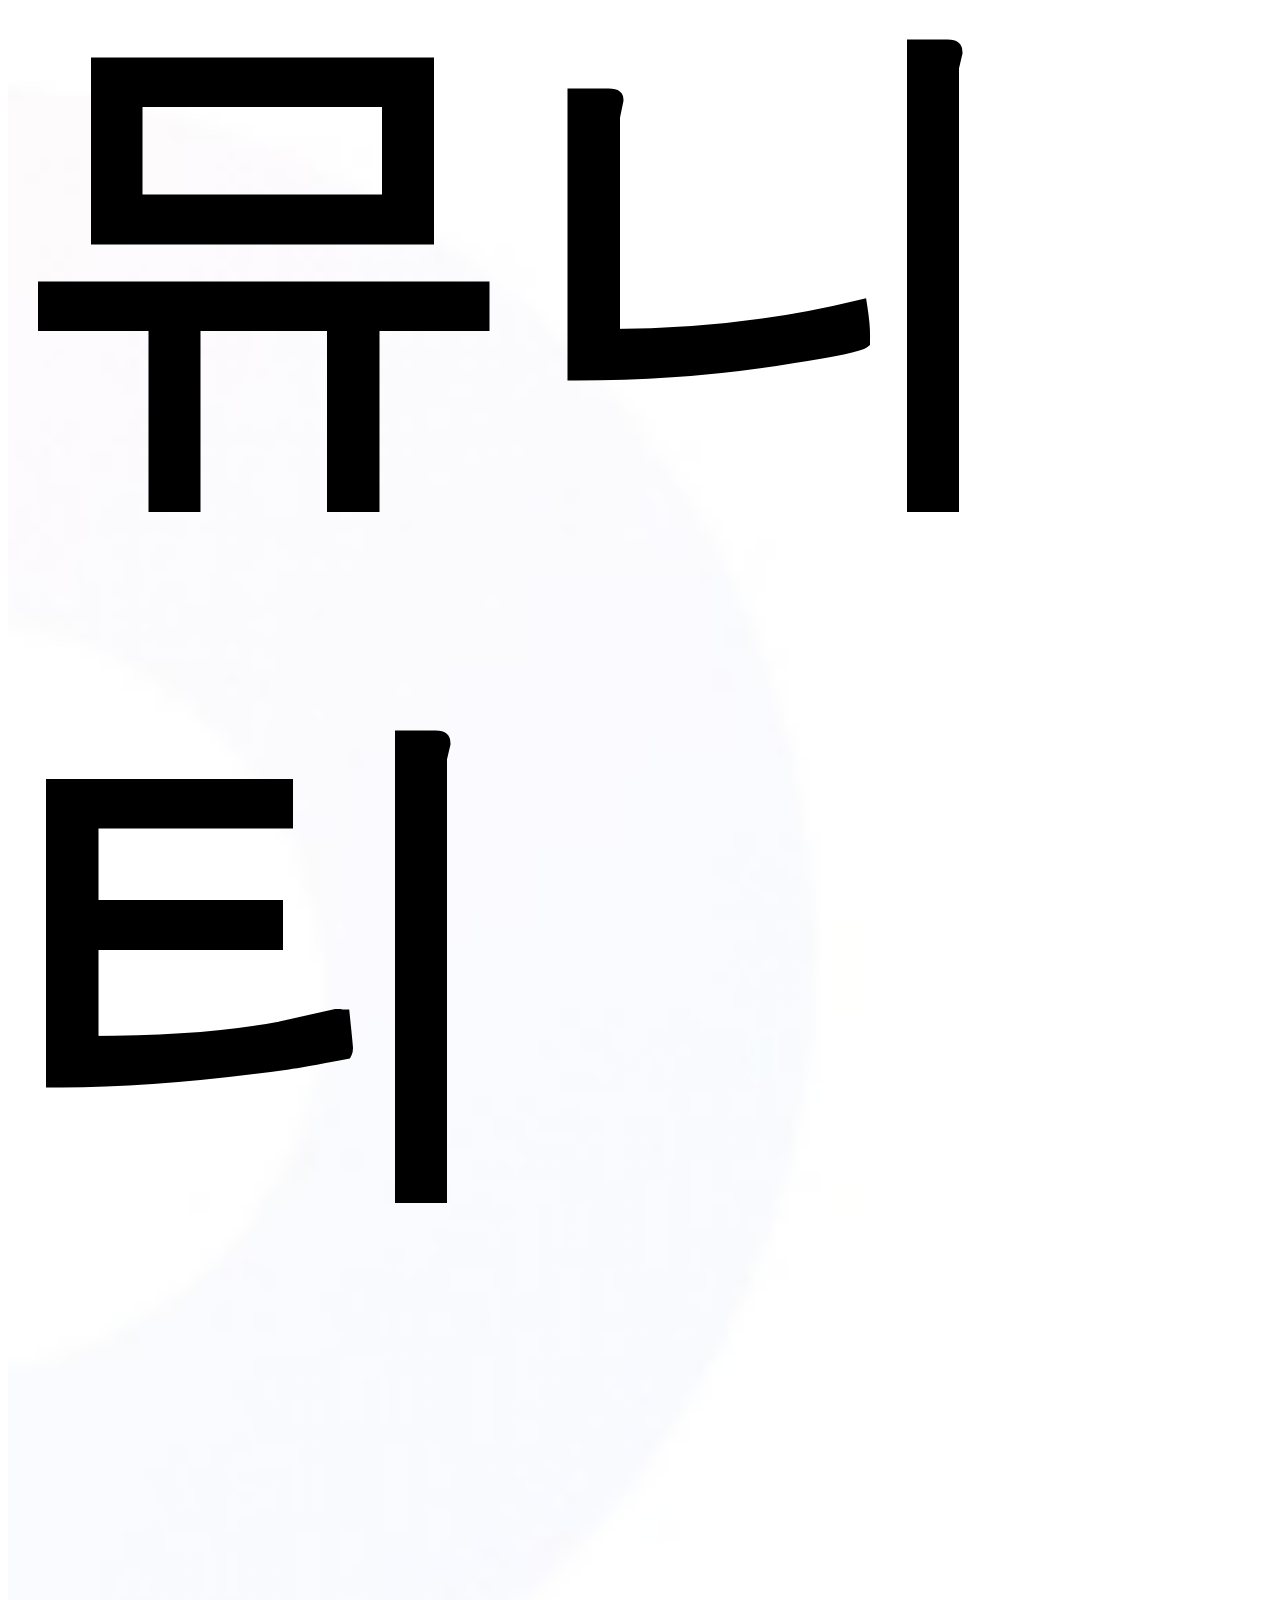
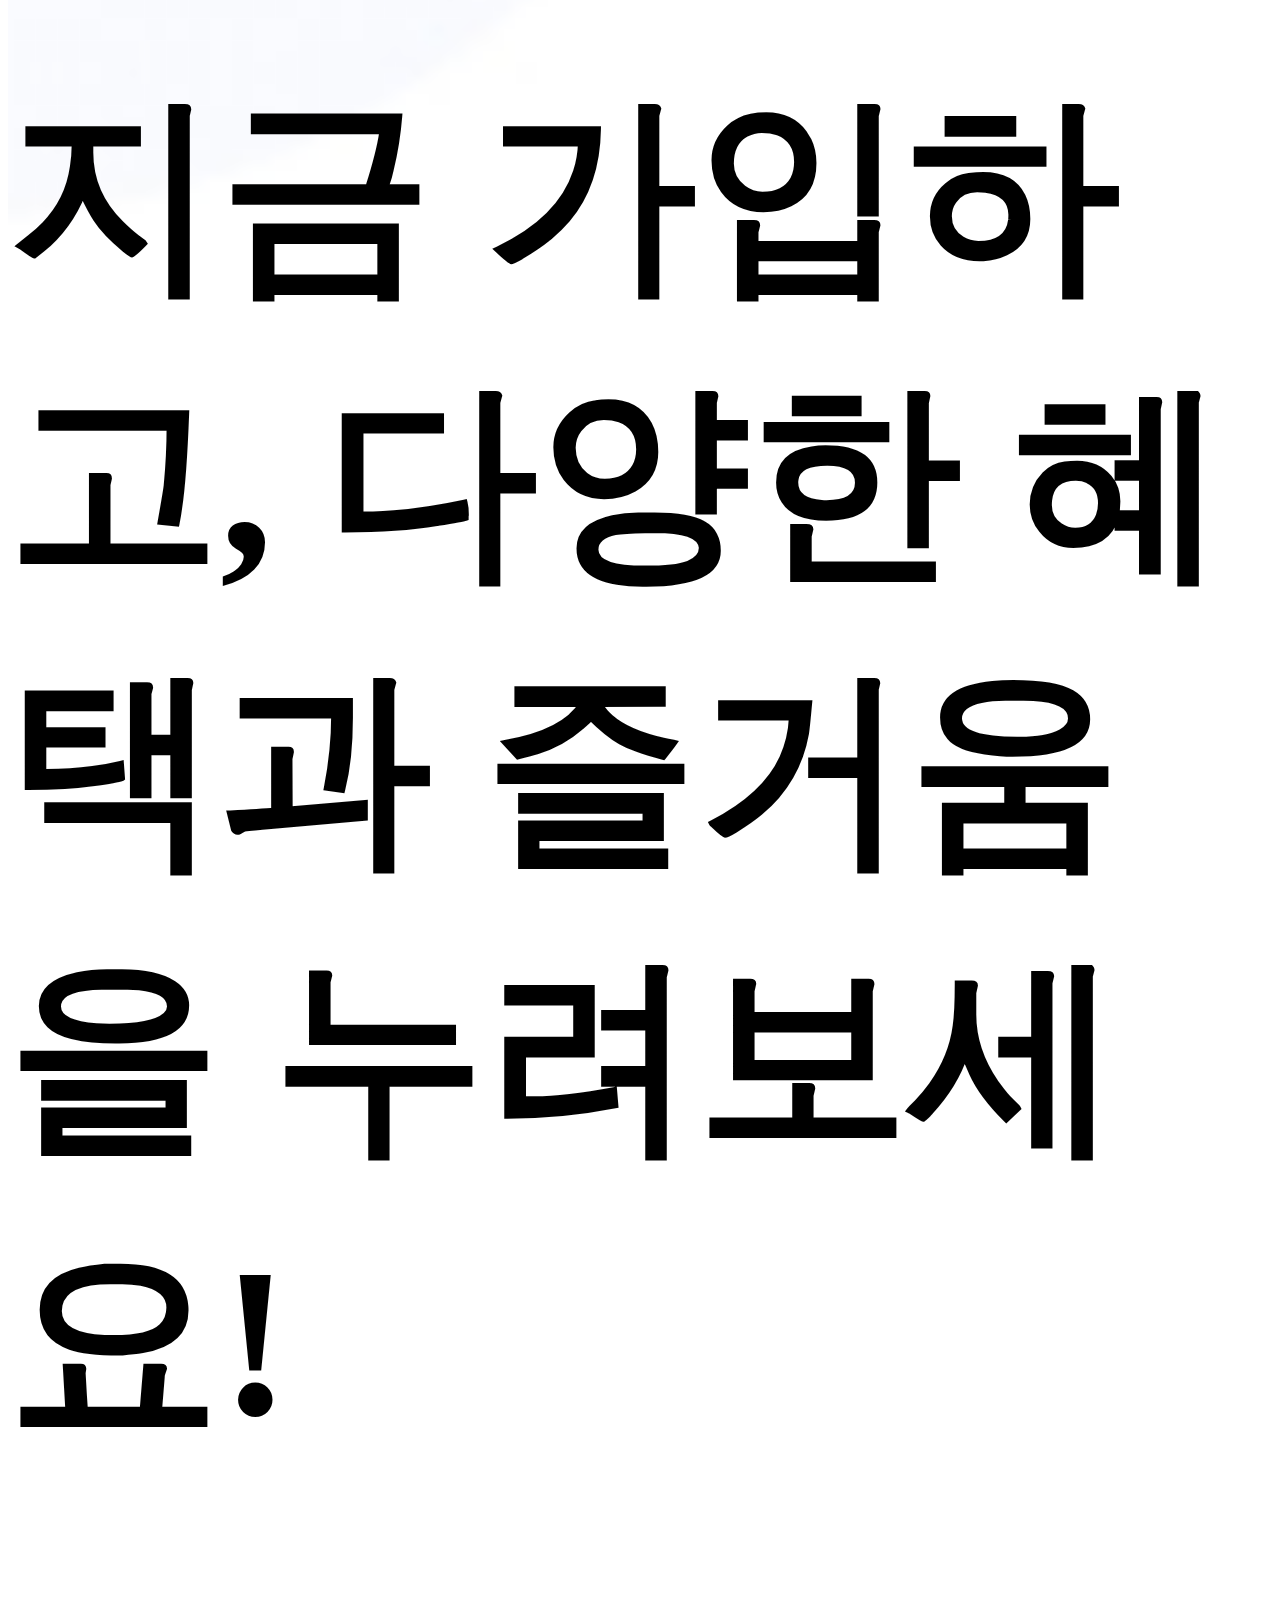
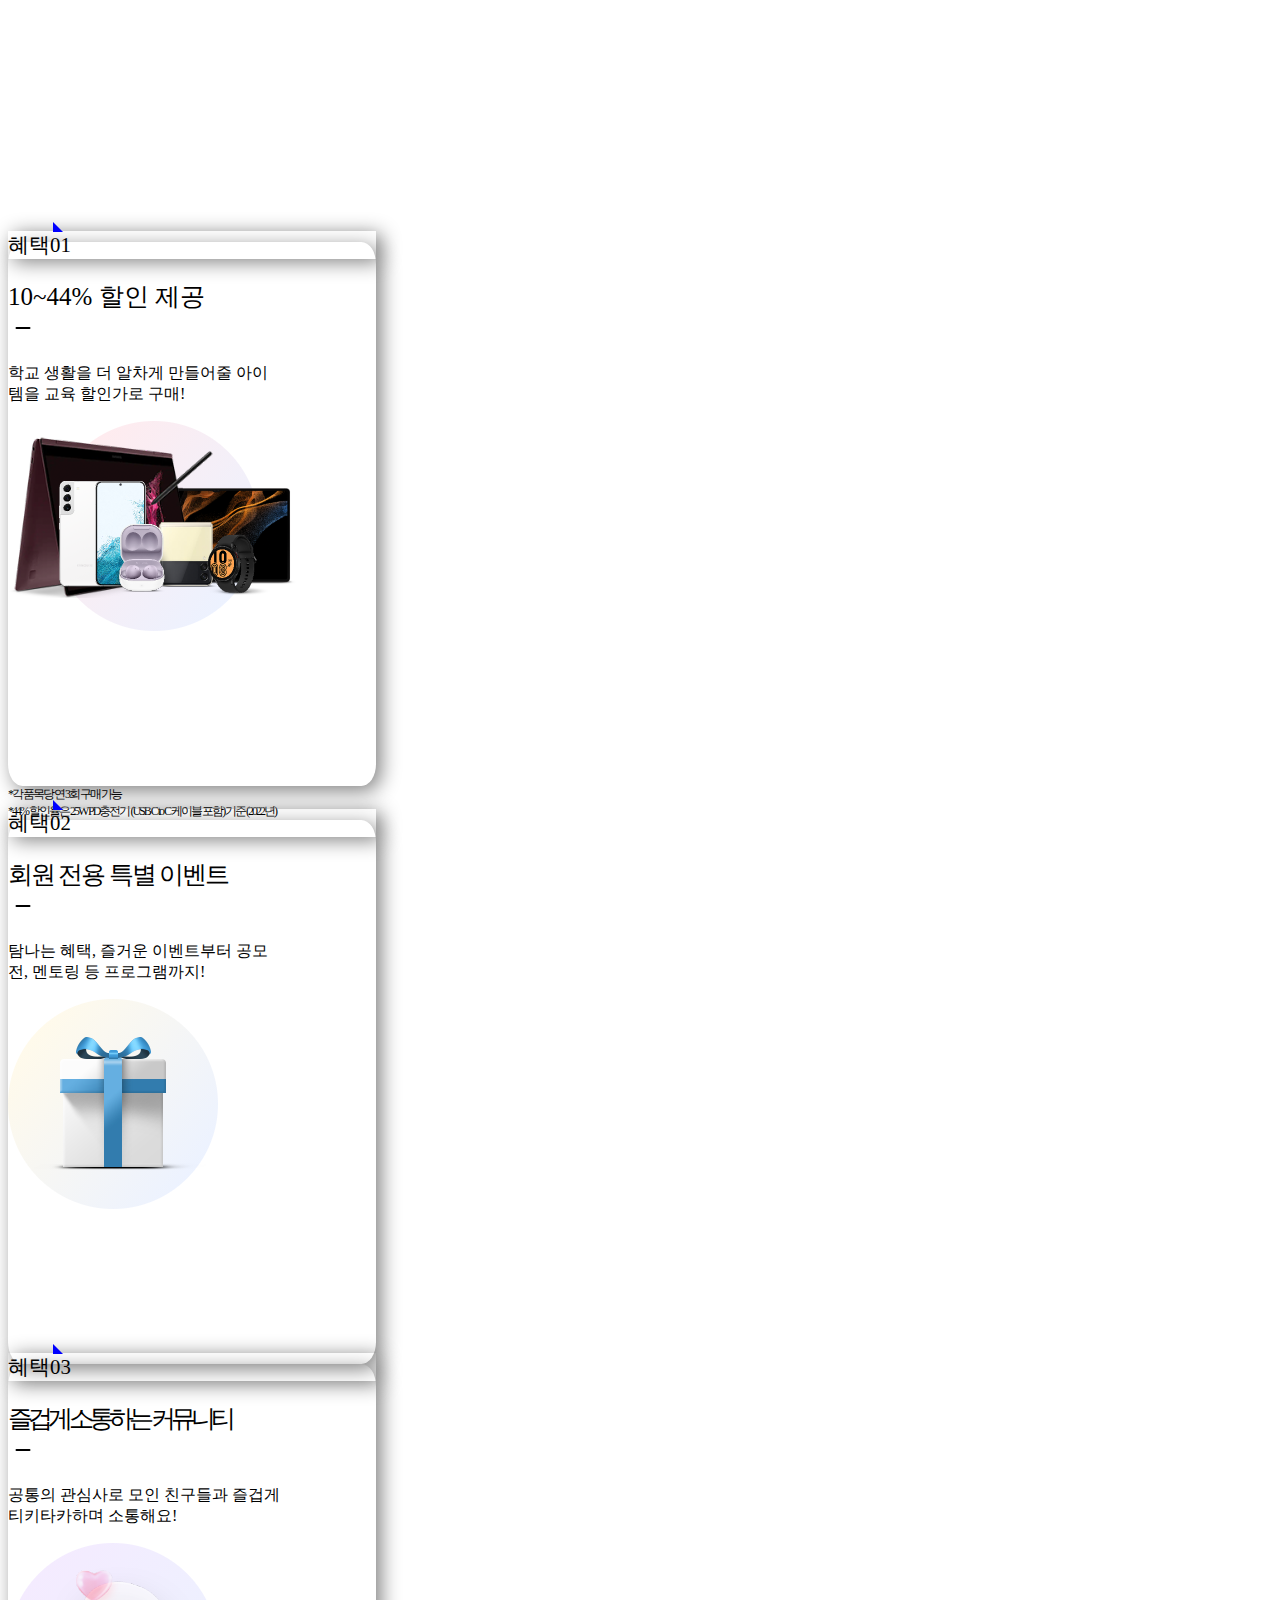
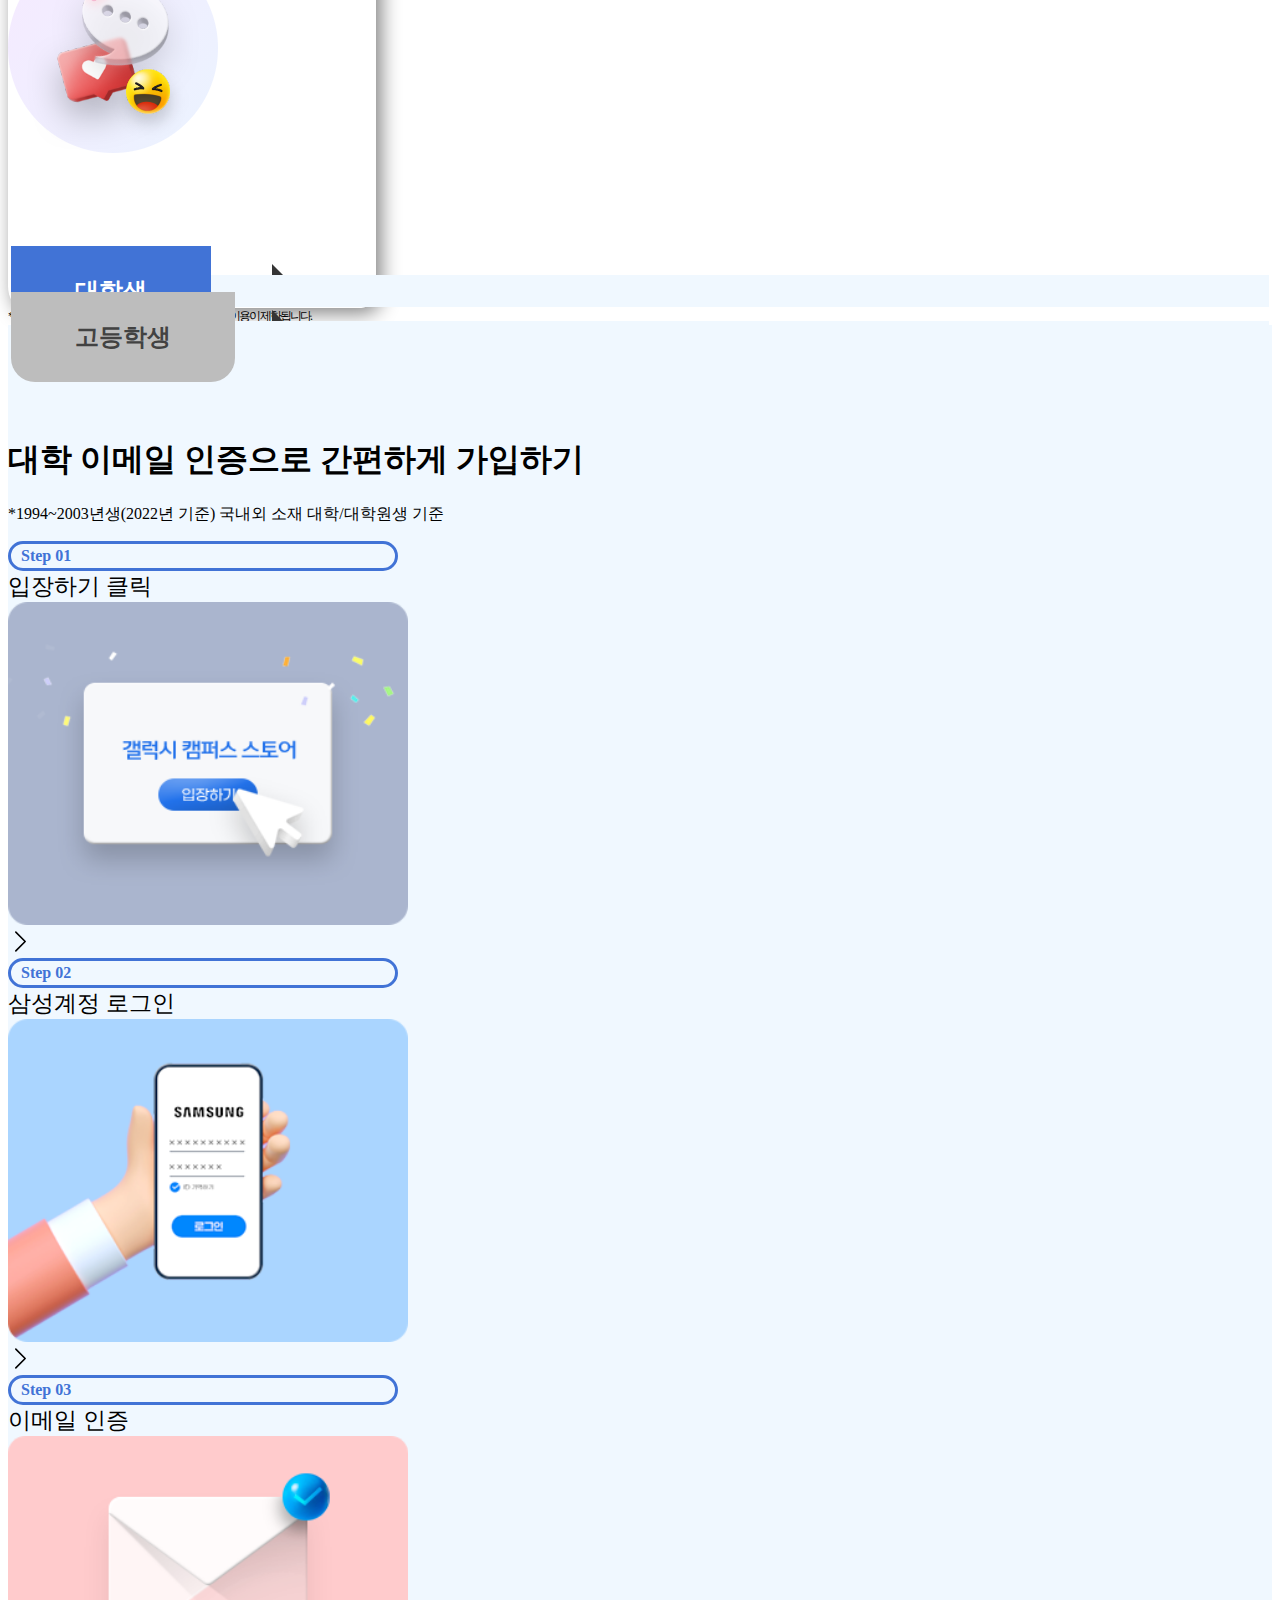
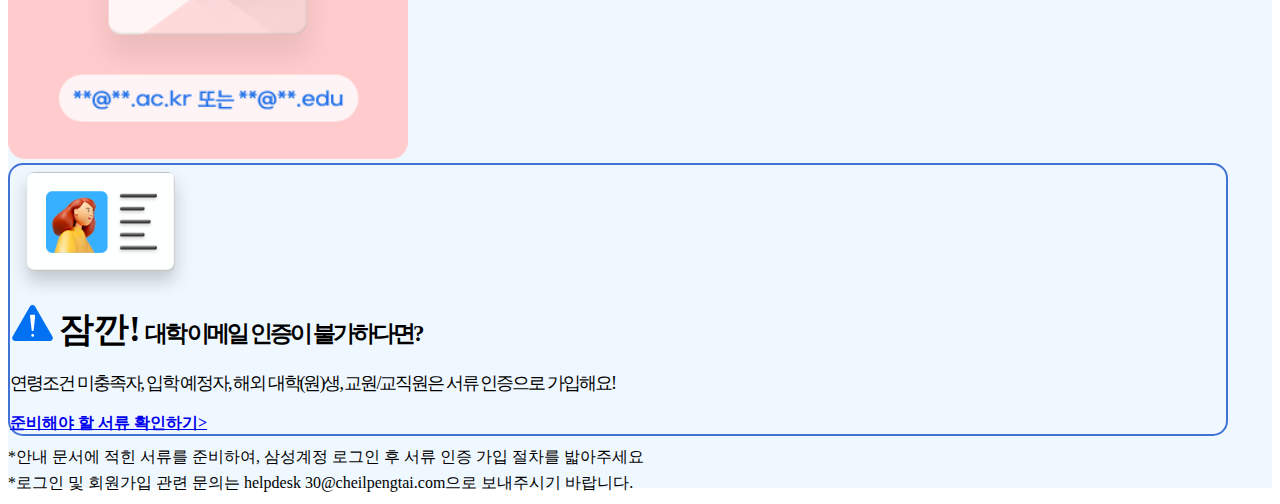
==== commit cdf241de: "make new repository" ====
--- a/index.html
+++ b/index.html
@@ -640,7 +640,7 @@
                 </p>
               </div>
               <img
-                src="../image/item1.png"
+                src="image/item1.png"
                 class="card-img-top p-3 mb-4"
                 alt="..."
               />
@@ -694,7 +694,7 @@
                   탐나는 혜택, 즐거운 이벤트부터 공모전, 멘토링 등 프로그램까지!
                 </p>
                 <img
-                  src="../image/item2.png"
+                  src="image/item2.png"
                   class="card-img-top pt-3"
                   alt="..."
                 />
@@ -740,7 +740,7 @@
                   공통의 관심사로 모인 친구들과 즐겁게 티키타카하며 소통해요!
                 </p>
                 <img
-                  src="../image/item3.png"
+                  src="image/item3.png"
                   class="card-img-top pt-3"
                   alt="..."
                 />
@@ -806,7 +806,7 @@
           </div>
           <div class="card-body" style="width: 25rem">
             <img
-              src="../image/step1.png"
+              src="image/step1.png"
               class="card-img-top p-3"
               style="width: 100%"
               alt="..."
@@ -837,7 +837,7 @@
           </div>
           <div class="card-body" style="width: 25rem">
             <img
-              src="../image/step2.png"
+              src="image/step2.png"
               class="card-img-top p-3"
               style="width: 100%"
               alt="..."
@@ -868,7 +868,7 @@
           </div>
           <div class="card-body" style="width: 25rem">
             <img
-              src="../image/step3.png"
+              src="image/step3.png"
               class="card-img-top p-3"
               style="width: 100%"
               alt="..."
@@ -880,11 +880,11 @@
         <div
           class="banner_box_3 d-flex align-items-center justify-content-center border-3 p-4"
         >
-          <img src="../image/certification.png" alt="증명이미지" />
+          <img src="image/certification.png" alt="증명이미지" />
           <div class="inbox_text px-5 ms-5">
             <img
               class="certification_caution_img d-inline-block pb-4"
-              src="../image/certification_caution.png"
+              src="image/certification_caution.png"
               alt="경고"
             />
             <span class="certification_caution text-primary">잠깐!</span>
--- a/css/style.css
+++ b/css/style.css
@@ -19,7 +19,7 @@
   width:100vw;
 }
 .banner_img {
-  background-image: url("../../image/banner_no_text.webp");
+  background-image: url("../image/banner_no_text.webp");
   background-size:contain;
   display:flex;
   flex-direction: column;
@@ -61,7 +61,7 @@
 }
 .hvr_1:hover .hvr_1_list {
   display: block;
-  
+
   transform: translateY(100px);
   transition-duration: 2s;
 }
@@ -99,7 +99,7 @@
 .event_content{
   margin-right: 3px;
   width: 100%;
-  background-image: url("../../image/part2_bg.jpg");
+  background-image: url("../image/part2_bg.jpg");
   max-width:1920px;
   background-size:cover;
   background-repeat: no-repeat;
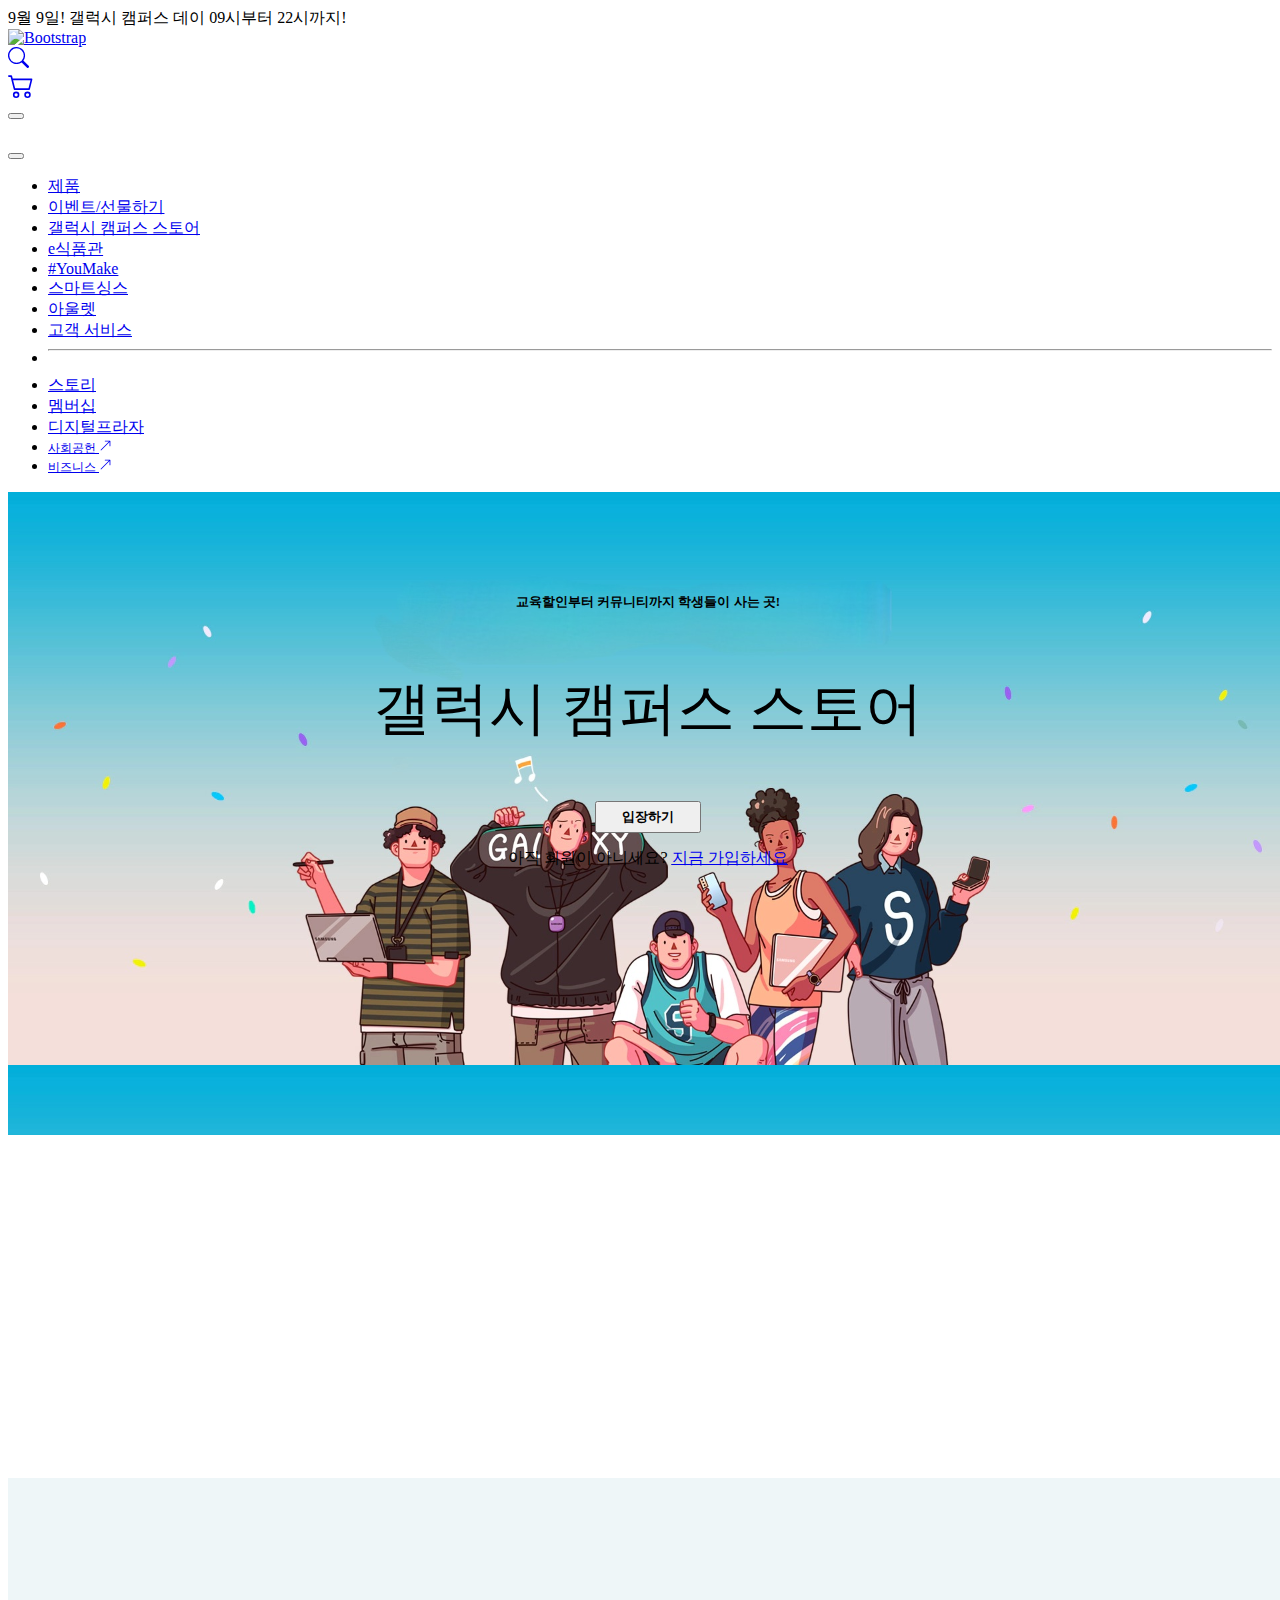
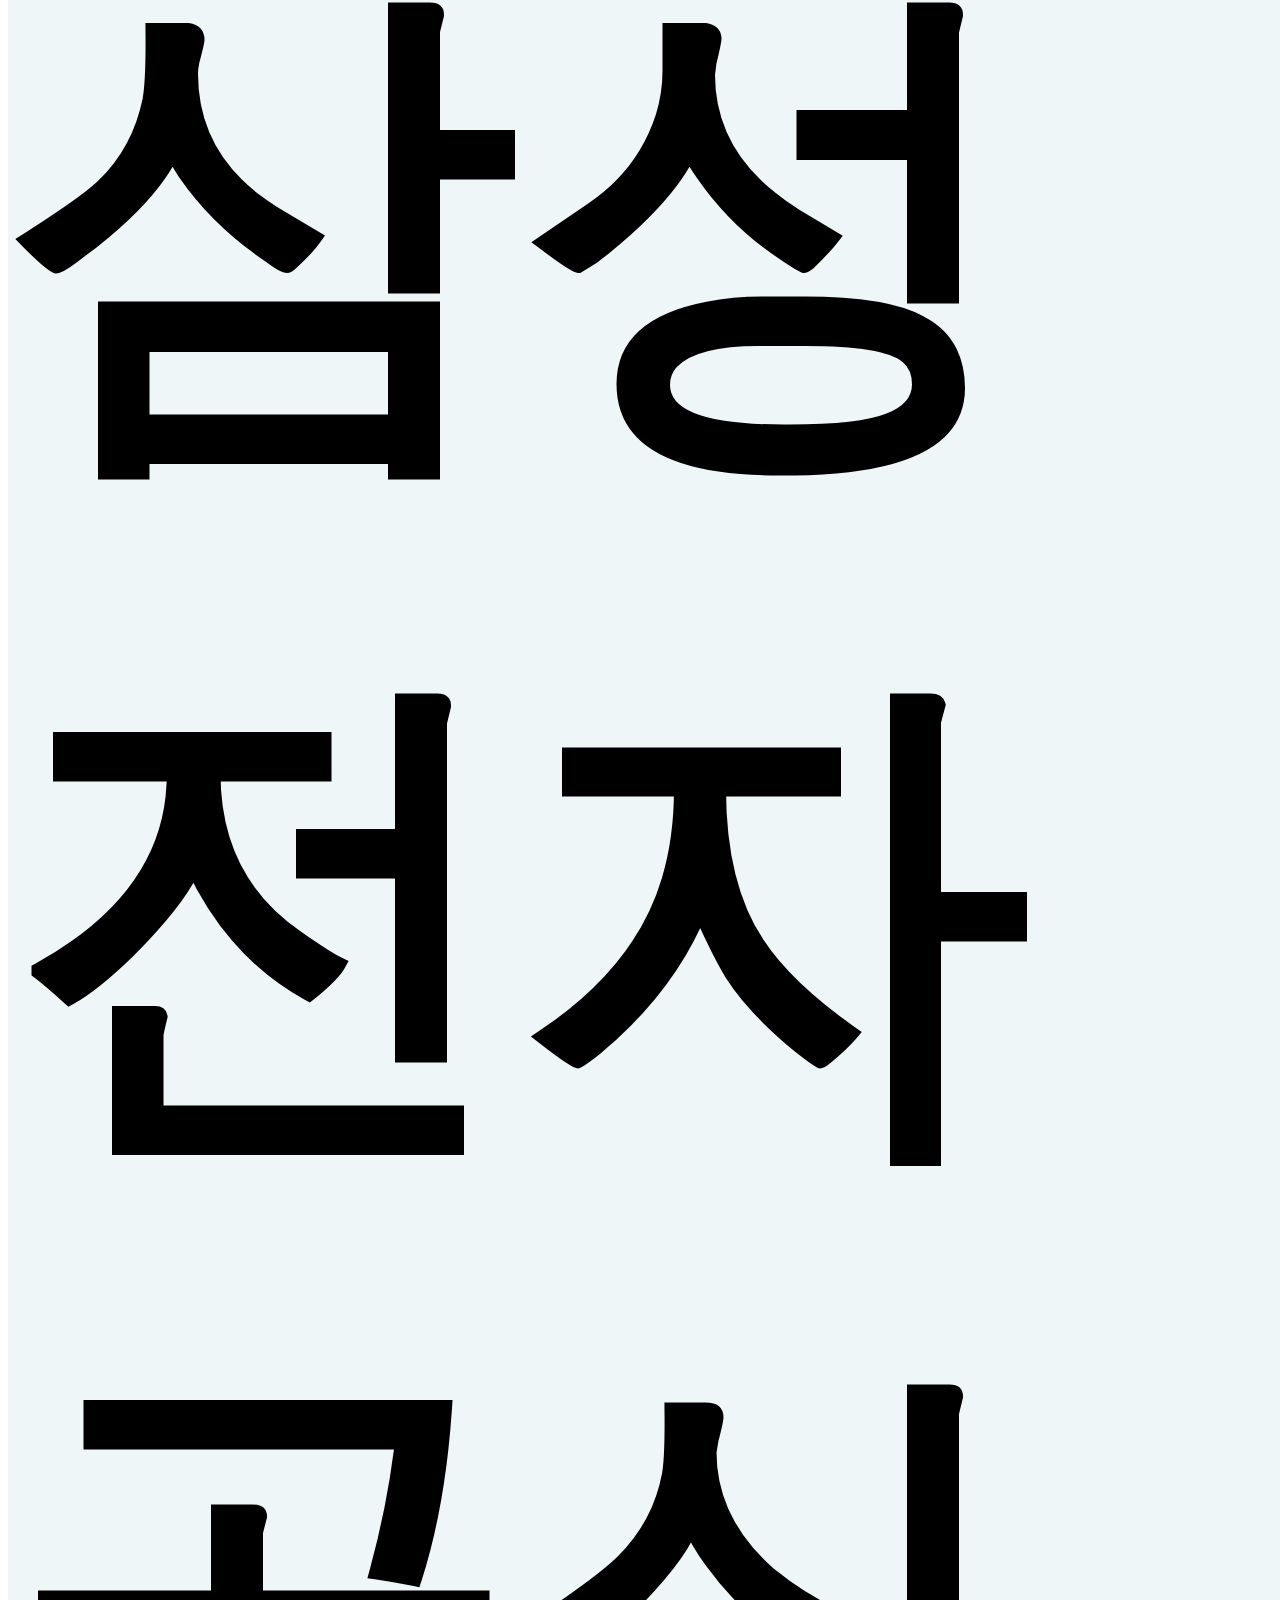
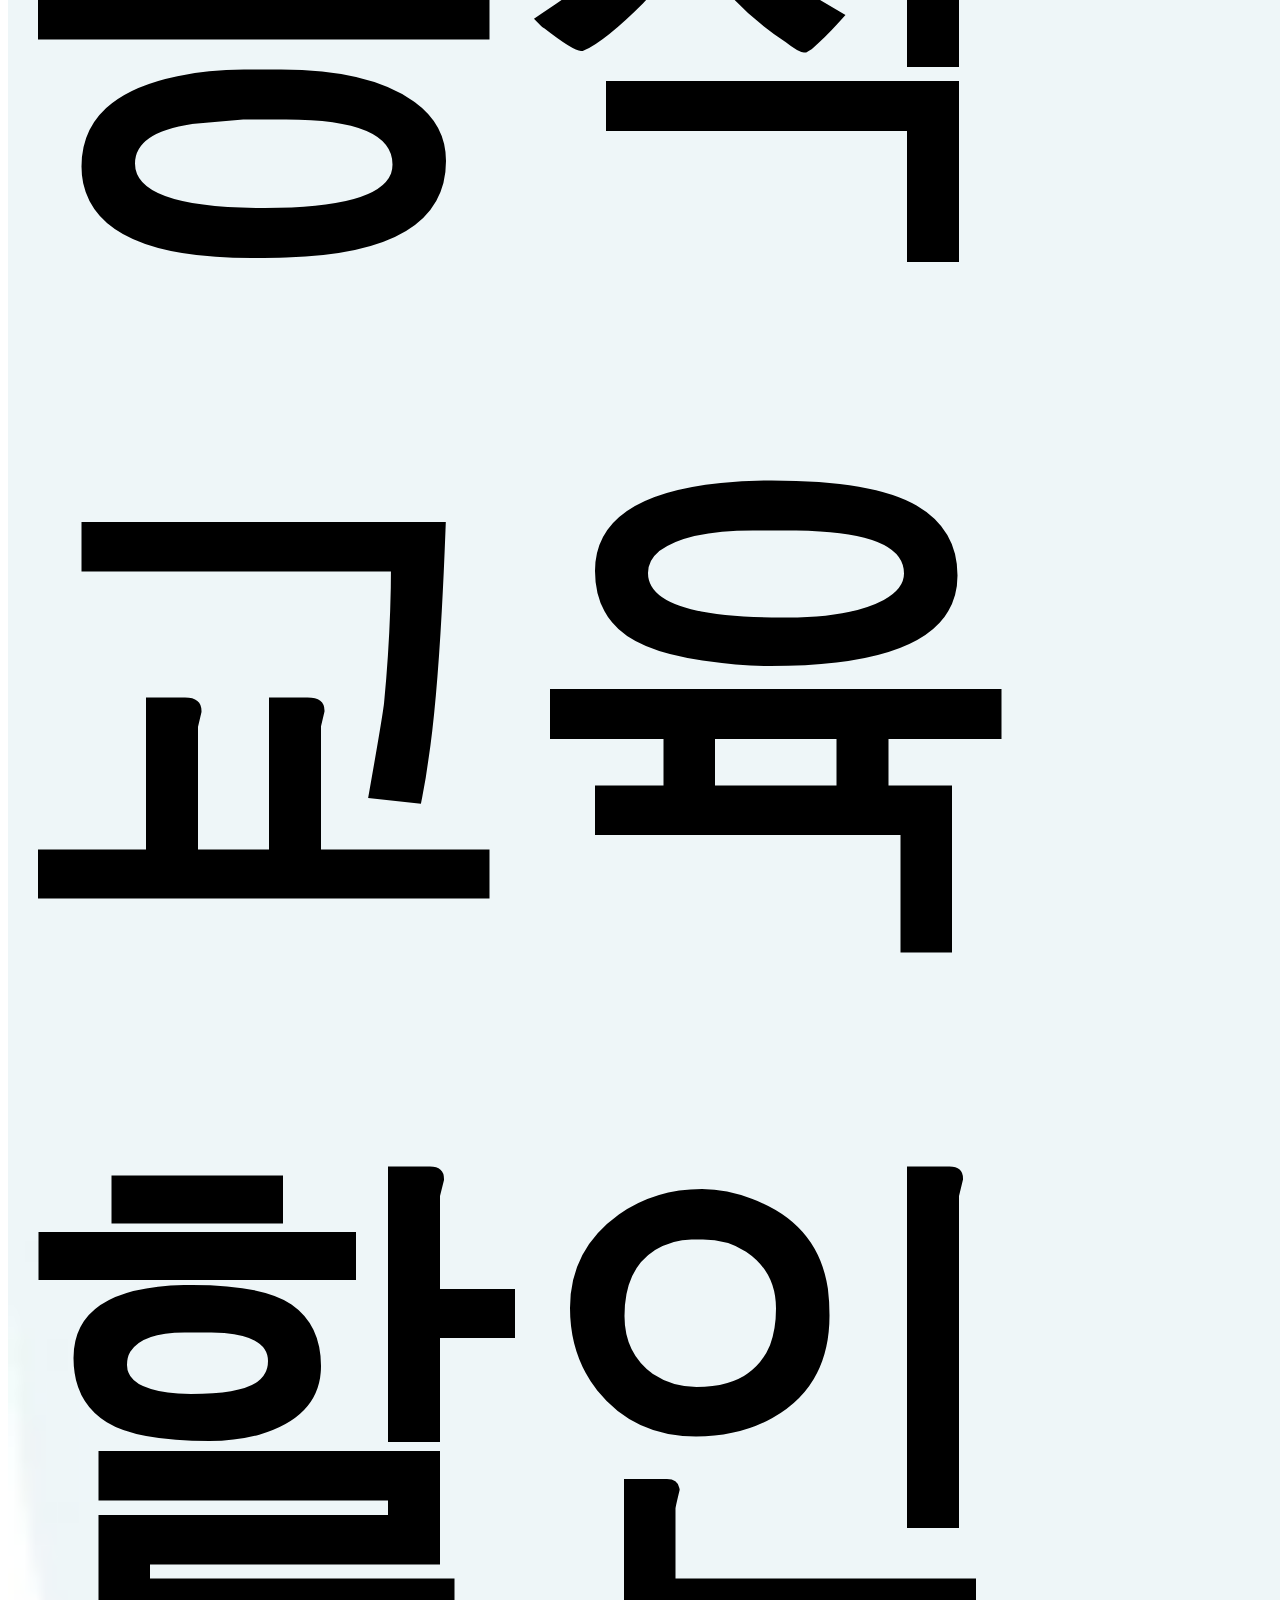
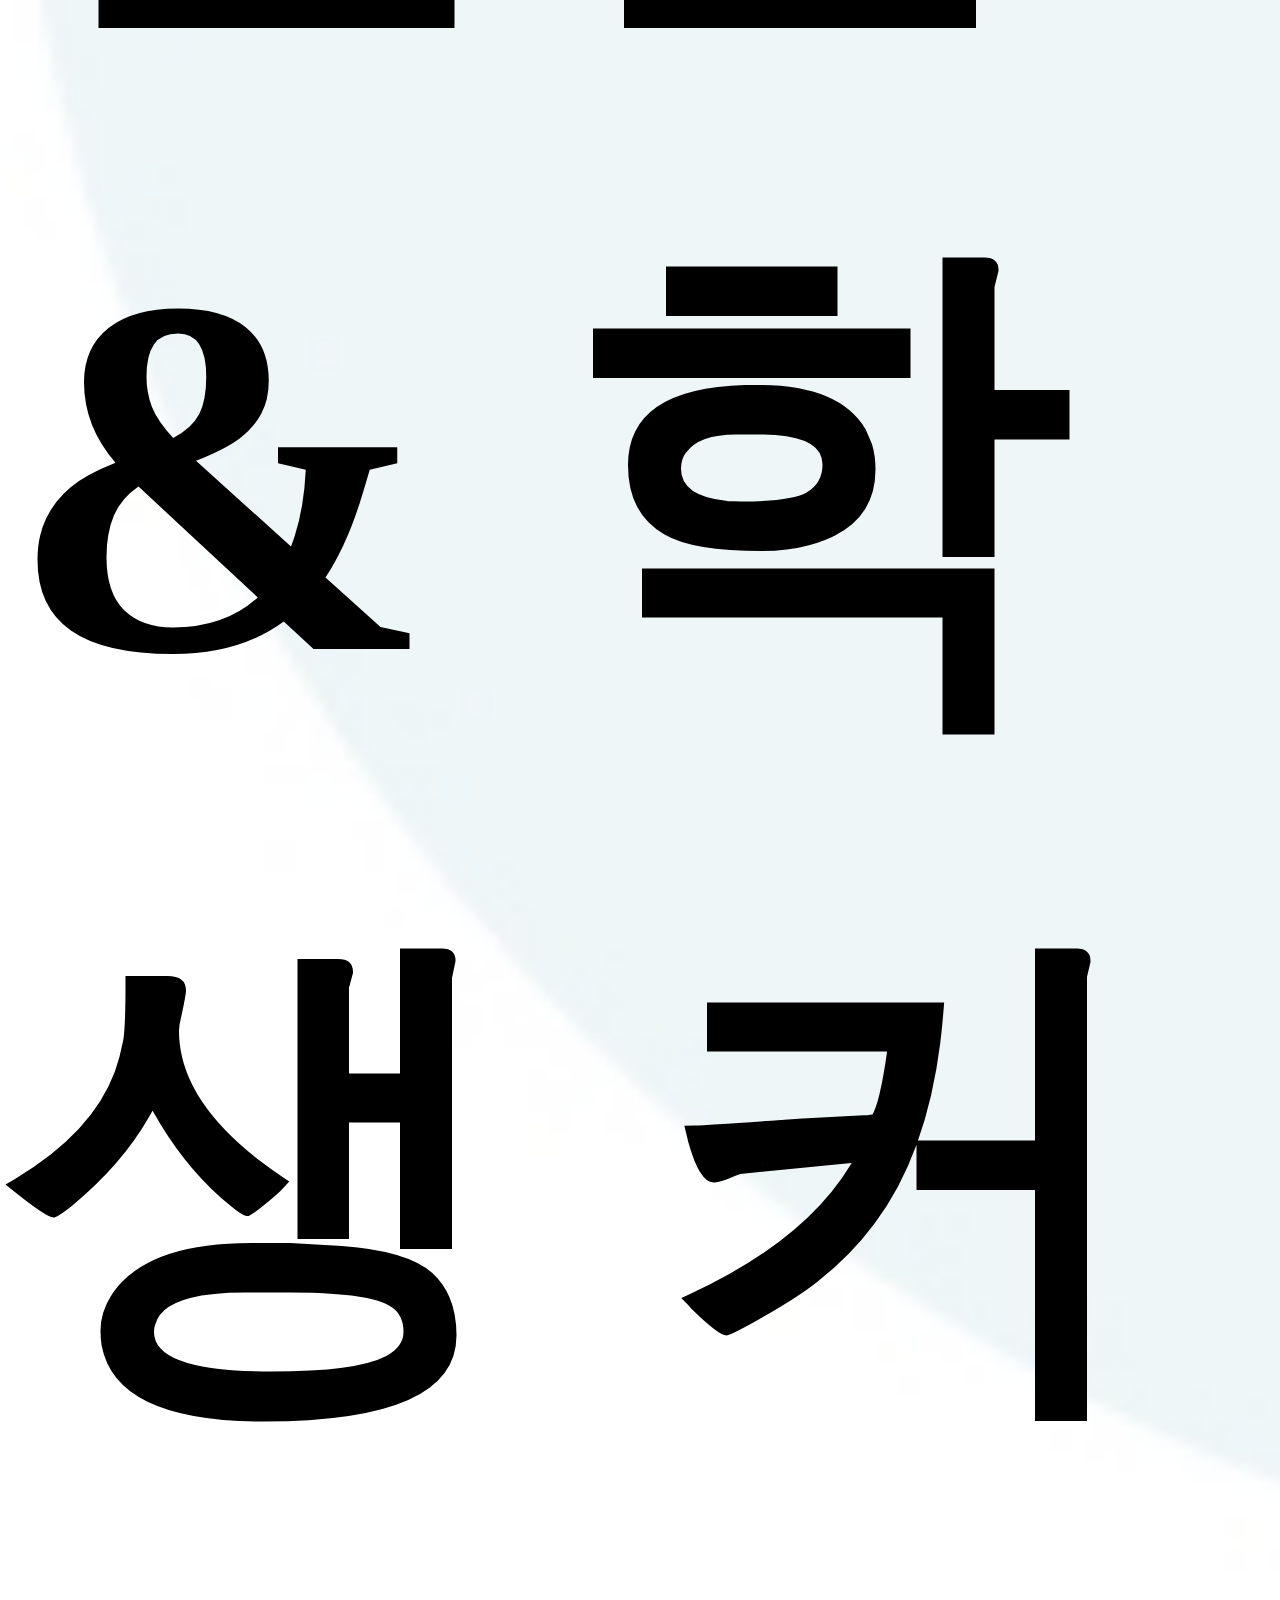
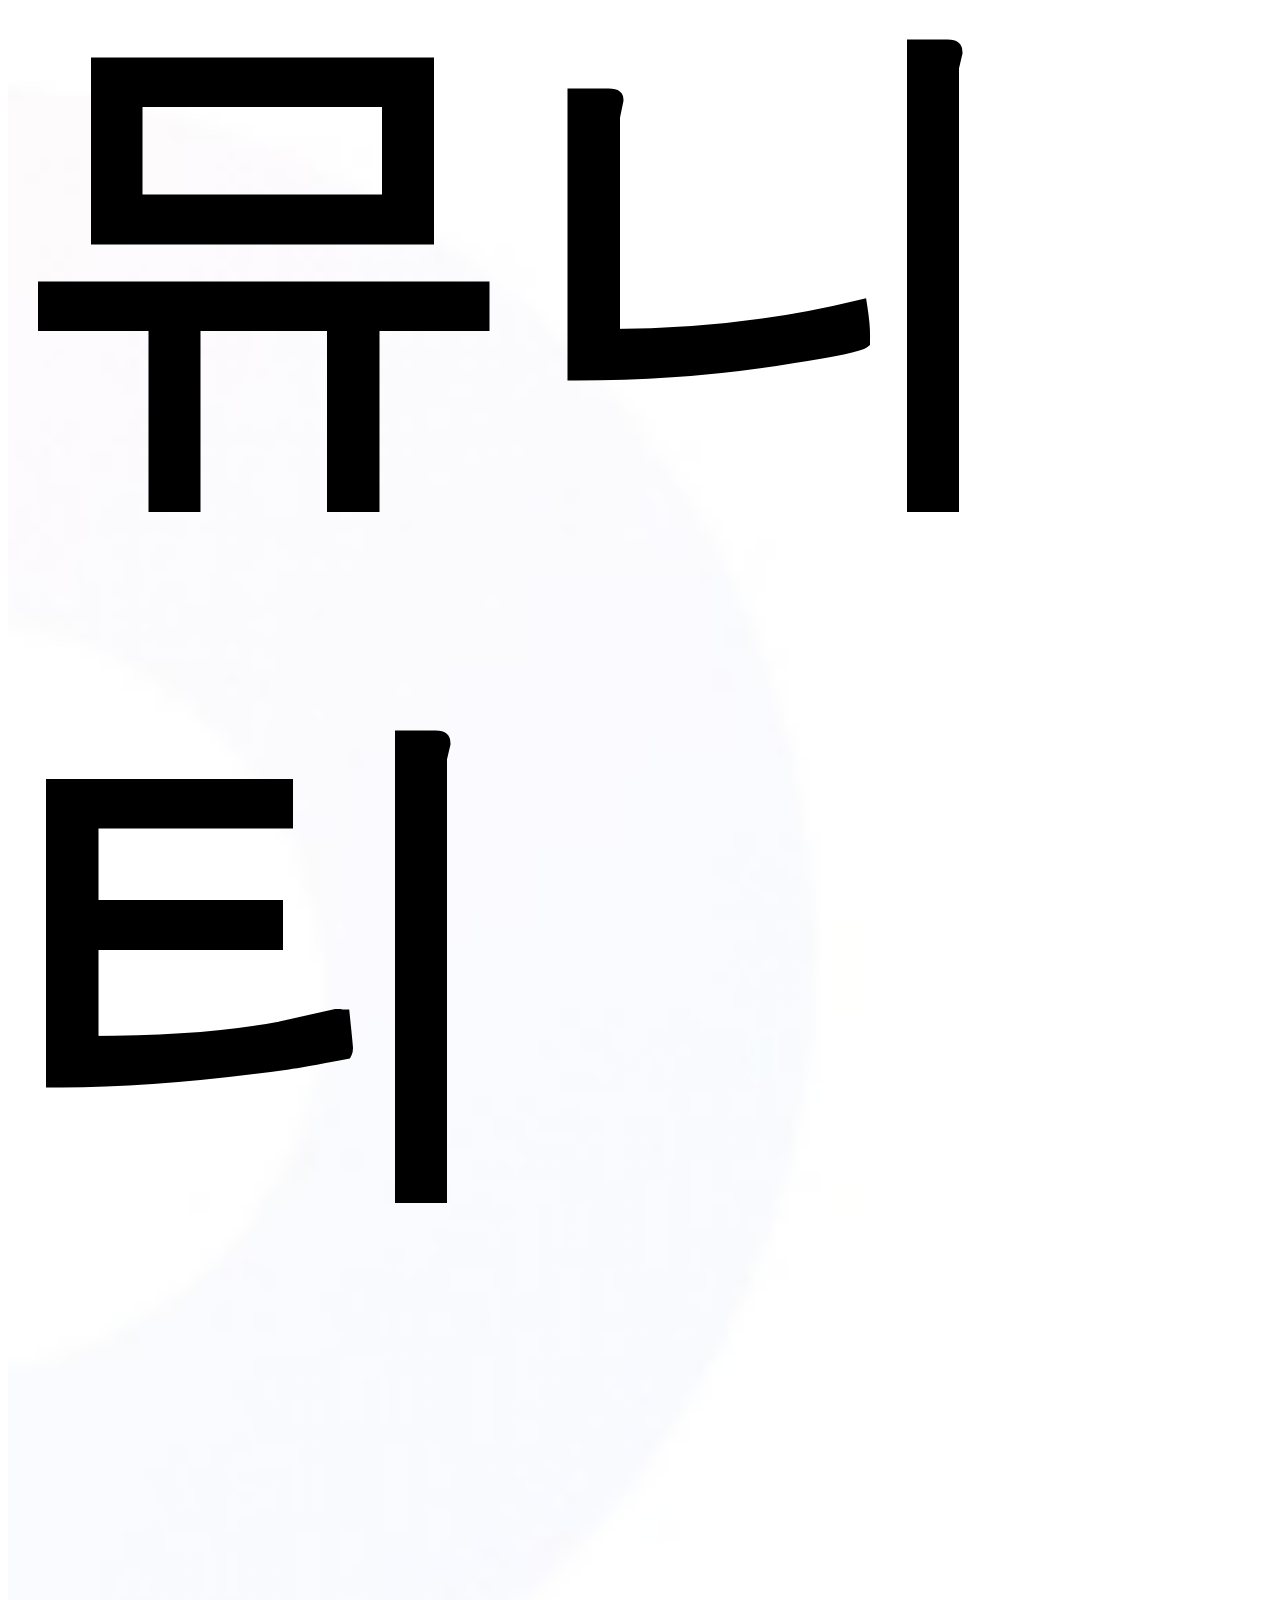
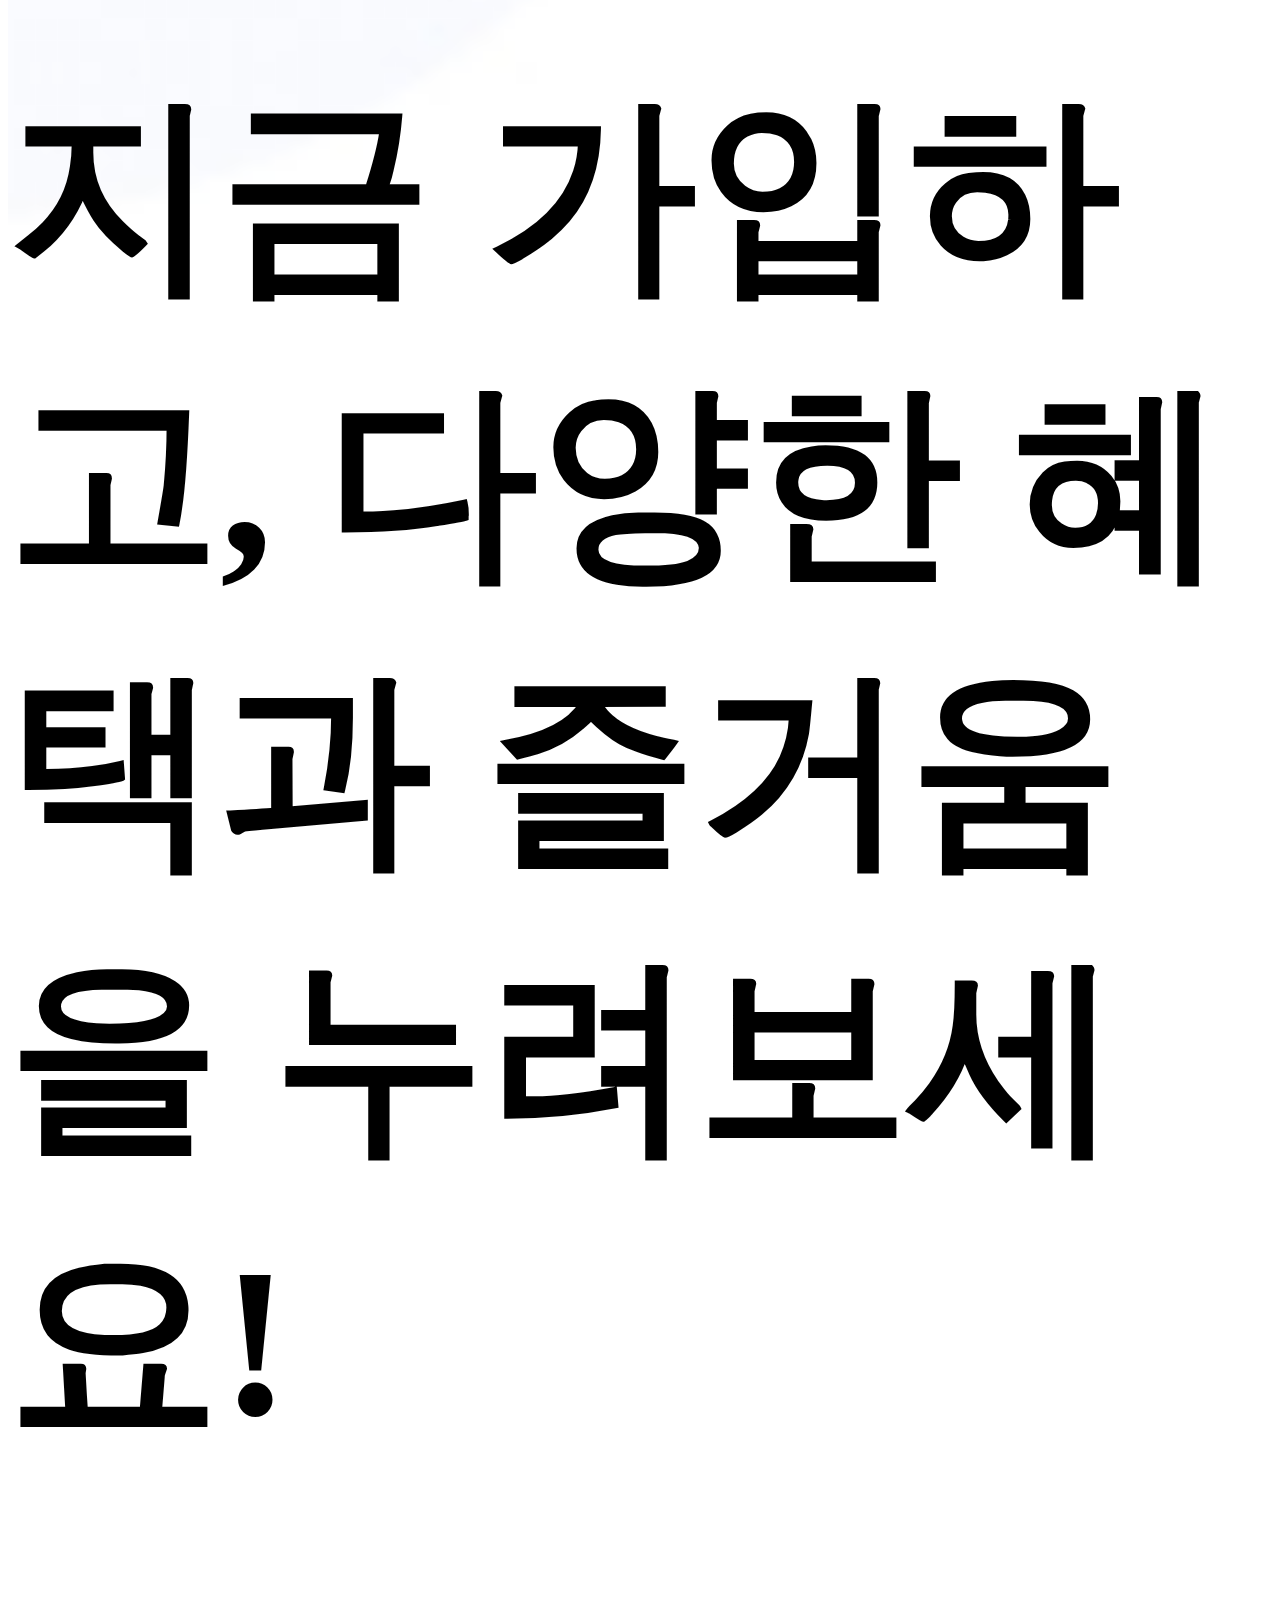
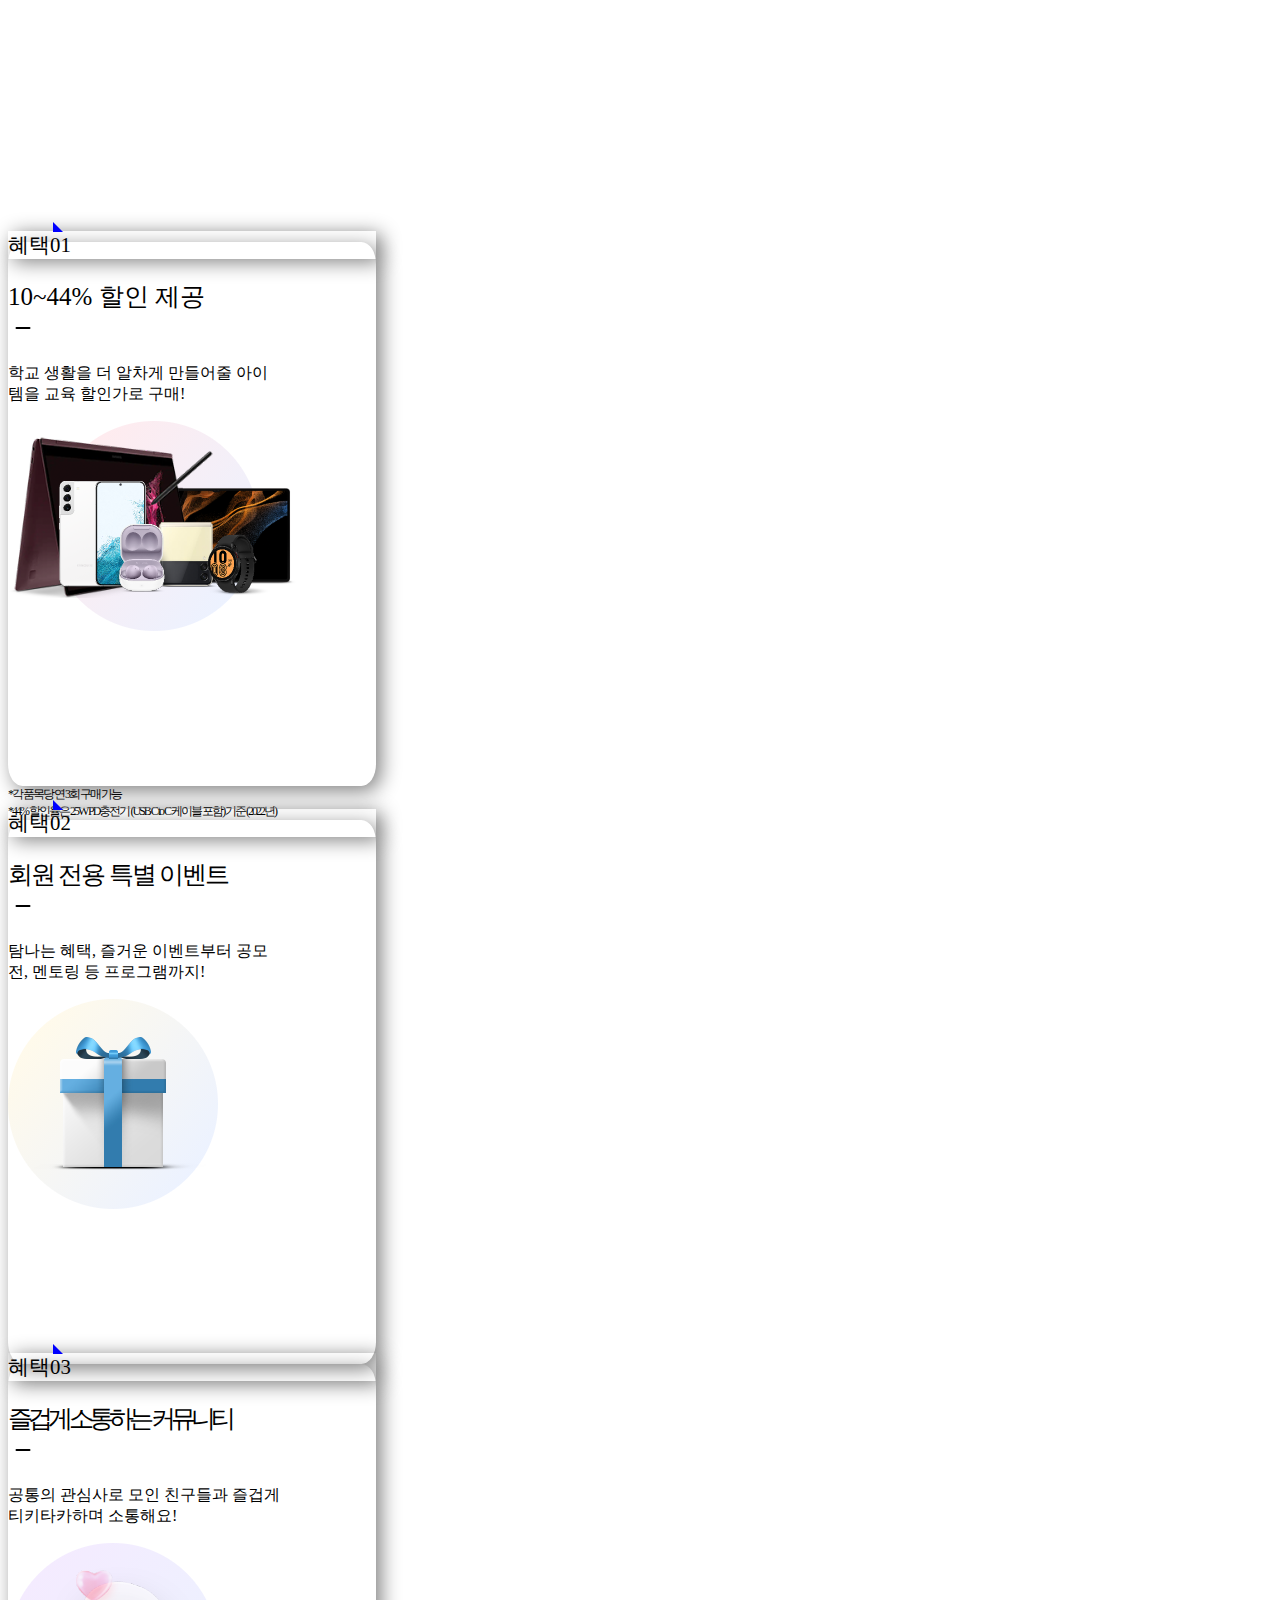
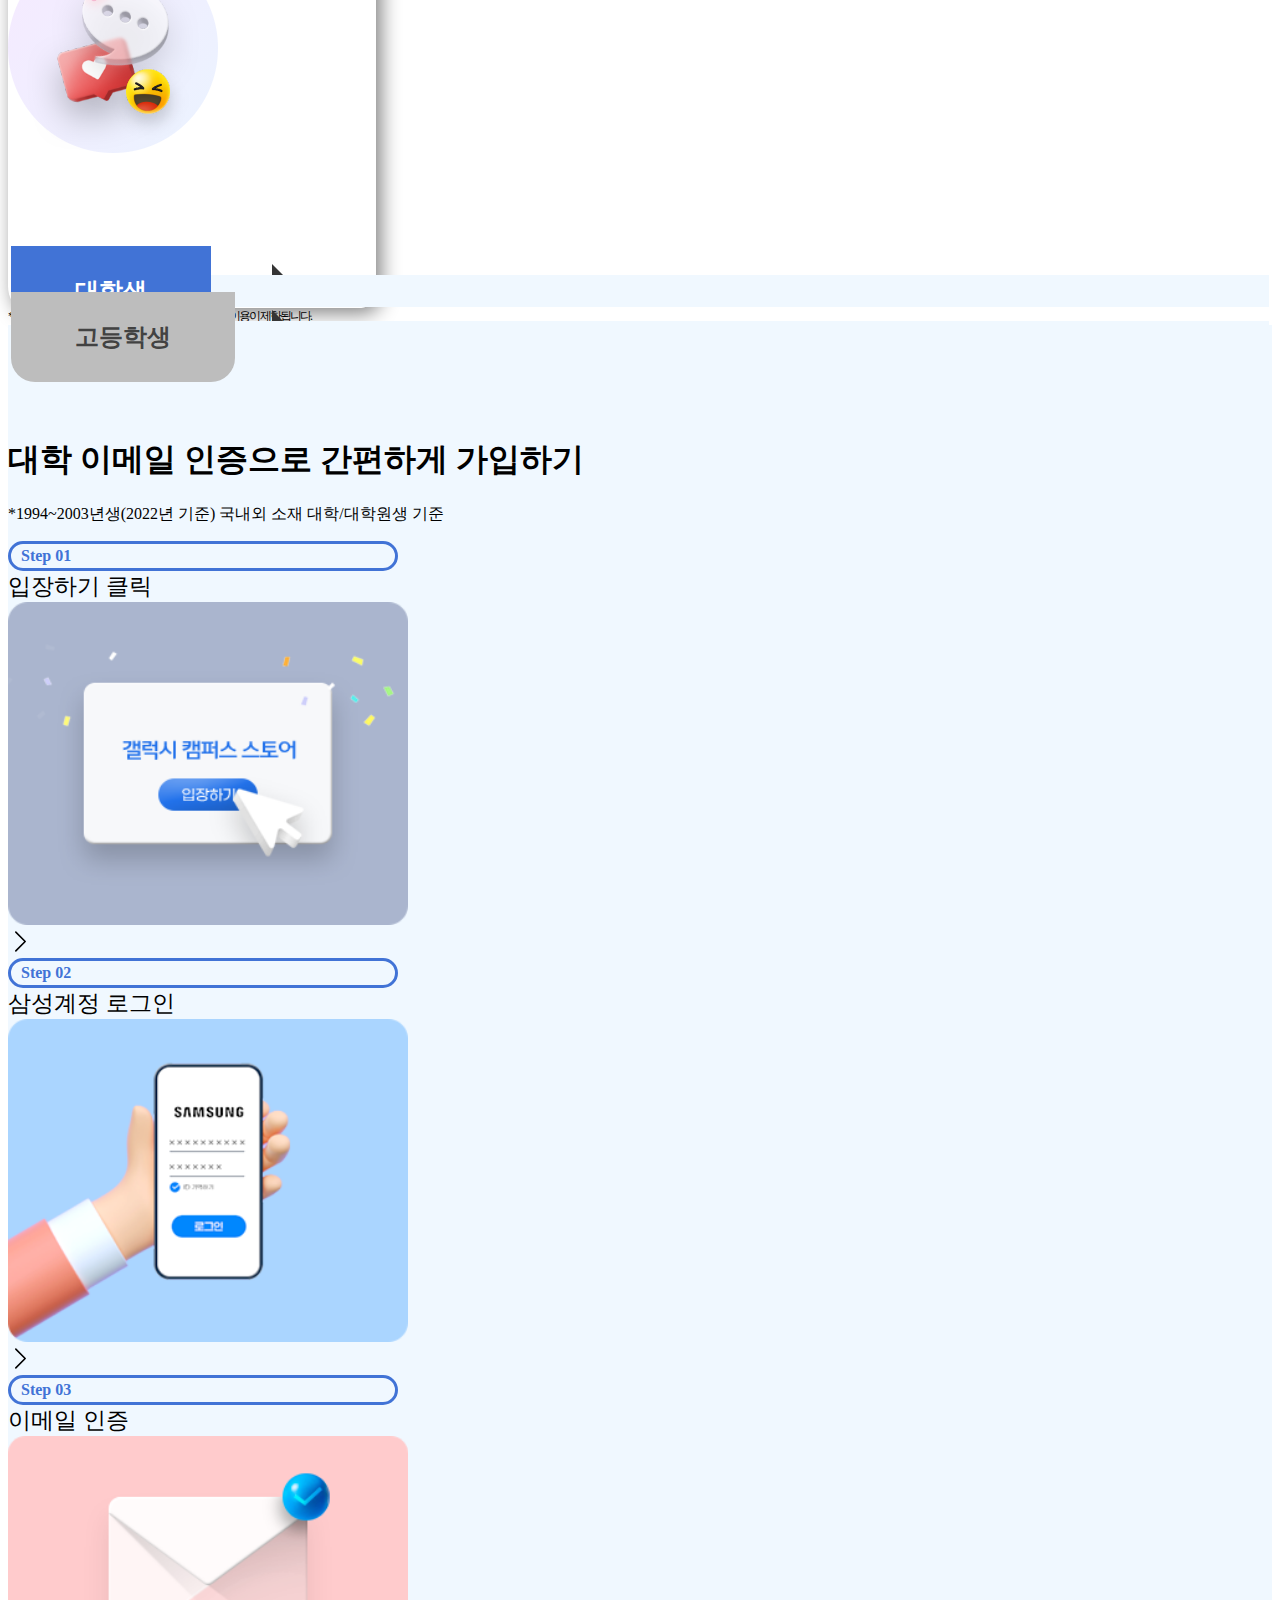
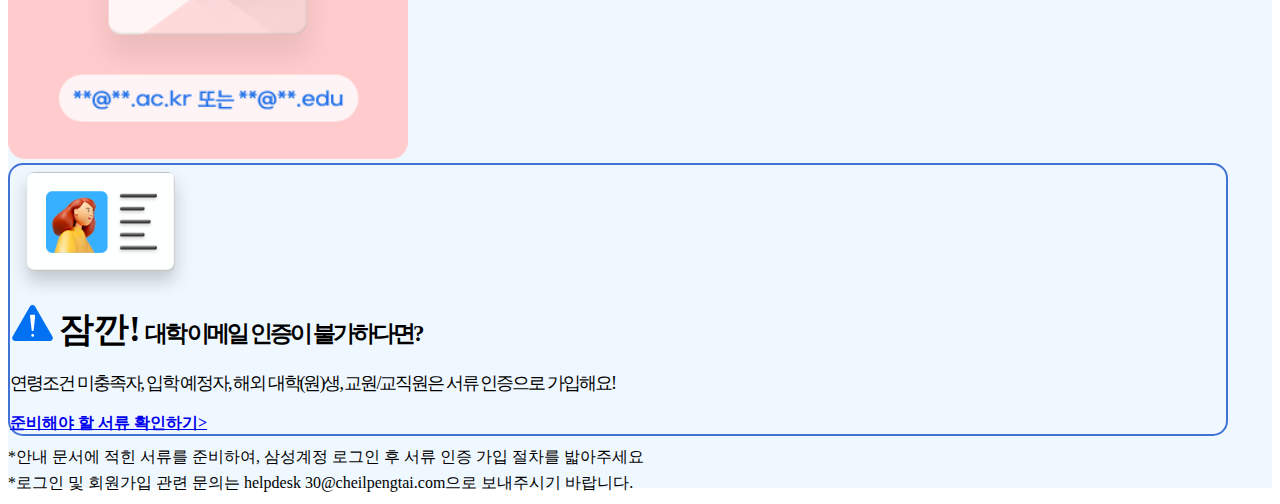
==== commit 46cbc125: "fix navbar action" ====
--- a/index.html
+++ b/index.html
@@ -43,8 +43,11 @@
           />
         </a>
         <div class="small_right_item d-flex">
-          <div class="nav-item p-2">
-            <a class="nav-link fw-bold" href="#">
+          <div class="nav-item-small p-2">
+            <a
+              class="nav-link fw-bold"
+              href="https://www.samsung.com/sec/galaxycampus/?cid=sec_paid_ppc_google-pc_pc-campustore_ecommerce_searchad_text_20210719_%EA%B0%A4%EB%9F%AD%EC%8B%9C%EC%BA%A0%ED%8D%BC%EC%8A%A4%EC%8A%A4%ED%86%A0%EC%96%B4&utm_source=google-pc&utm_medium=2021campusstore-searchad&utm_campaign=2021campusstore&utm_term=%EA%B0%A4%EB%9F%AD%EC%8B%9C%EC%BA%A0%ED%8D%BC%EC%8A%A4%EC%8A%A4%ED%86%A0%EC%96%B4&gclid=CjwKCAjwsfuYBhAZEiwA5a6CDMFq_MuDFSl6pDidbnhd0cVOr55AWvW14e9K74Gb39VHriCwJTlq0hoCtCYQAvD_BwE"
+            >
               <svg
                 xmlns="http://www.w3.org/2000/svg"
                 width="21"
@@ -59,8 +62,11 @@
               </svg>
             </a>
           </div>
-          <div class="nav-item p-1">
-            <a class="nav-link fw-bold" href="#">
+          <div class="nav-item-small p-1">
+            <a
+              class="nav-link fw-bold"
+              href="https://www.samsung.com/sec/cart/"
+            >
               <svg
                 xmlns="http://www.w3.org/2000/svg"
                 width="26"
@@ -224,7 +230,7 @@
               <li class="hvr_1 nav-item">
                 <a
                   class="nav-link fw-bold rounded-pill"
-                  href="#"
+                  href="https://www.samsung.com/sec/galaxycampus/?cid=sec_paid_ppc_google-pc_pc-campustore_ecommerce_searchad_text_20210719_%EA%B0%A4%EB%9F%AD%EC%8B%9C%EC%BA%A0%ED%8D%BC%EC%8A%A4%EC%8A%A4%ED%86%A0%EC%96%B4&utm_source=google-pc&utm_medium=2021campusstore-searchad&utm_campaign=2021campusstore&utm_term=%EA%B0%A4%EB%9F%AD%EC%8B%9C%EC%BA%A0%ED%8D%BC%EC%8A%A4%EC%8A%A4%ED%86%A0%EC%96%B4&gclid=Cj0KCQjwjvaYBhDlARIsAO8PkE1c30ktpus7LqRcFM33w-yMnz-Zra5kP6iZp0_EvoLRYRkEaof8jU8aAsu2EALw_wcB#"
                   style="font-size: 12px"
                   >제품</a
                 >
@@ -240,7 +246,7 @@
                     <li class="navbar-hover-list-item">PC/주변기기</li>
                     <li class="navbar-hover-list-item">스마트 싱스</li>
                     <li class="navbar-hover-list-item">소모품</li>
-                    <li><hr class="navbar-hover-list-item-line"></li>
+                    <li><hr class="navbar-hover-list-item-line" /></li>
                     <li class="navbar-hover-list-item pt-0">데이코 dacor</li>
                   </ul>
                 </div>
@@ -248,7 +254,7 @@
               <li class="hvr_2 nav-item">
                 <a
                   class="nav-link fw-bold rounded-pill"
-                  href="#"
+                  href="https://www.samsung.com/sec/galaxycampus/?cid=sec_paid_ppc_google-pc_pc-campustore_ecommerce_searchad_text_20210719_%EA%B0%A4%EB%9F%AD%EC%8B%9C%EC%BA%A0%ED%8D%BC%EC%8A%A4%EC%8A%A4%ED%86%A0%EC%96%B4&utm_source=google-pc&utm_medium=2021campusstore-searchad&utm_campaign=2021campusstore&utm_term=%EA%B0%A4%EB%9F%AD%EC%8B%9C%EC%BA%A0%ED%8D%BC%EC%8A%A4%EC%8A%A4%ED%86%A0%EC%96%B4&gclid=Cj0KCQjwjvaYBhDlARIsAO8PkE1c30ktpus7LqRcFM33w-yMnz-Zra5kP6iZp0_EvoLRYRkEaof8jU8aAsu2EALw_wcB#"
                   style="font-size: 12px"
                   >이벤트/선물하기</a
                 >
@@ -263,10 +269,10 @@
                     <li class="navbar-hover-list-item">웨딩/신혼집</li>
                     <li class="navbar-hover-list-item">커스텀 스튜디오</li>
                     <li class="navbar-hover-list-item">매장 진열 할인 상품</li>
-                    <li><hr class="navbar-hover-list-item-line"></li>
+                    <li><hr class="navbar-hover-list-item-line" /></li>
                     <li class="navbar-hover-list-item">닷컴 회원 혜택</li>
                     <li class="navbar-hover-list-item">이벤트존</li>
-                    <li><hr class="navbar-hover-list-item-line"></li>
+                    <li><hr class="navbar-hover-list-item-line" /></li>
                     <li class="navbar-hover-list-item pt-0">MD 초이스 샵</li>
                     <li class="navbar-hover-list-item pt-0">홈 피트니스</li>
                   </ul>
@@ -275,7 +281,7 @@
               <li class="hvr_3 nav-item">
                 <a
                   class="nav-link fw-bold rounded-pill"
-                  href="#"
+                  href="https://www.samsung.com/sec/galaxycampus/"
                   style="font-size: 12px"
                   >갤럭시 캠퍼스 스토어</a
                 >
@@ -283,7 +289,7 @@
               <li class="hvr_4 nav-item">
                 <a
                   class="nav-link fw-bold rounded-pill"
-                  href="#"
+                  href="https://www.samsung.com/sec/galaxycampus/?cid=sec_paid_ppc_google-pc_pc-campustore_ecommerce_searchad_text_20210719_%EA%B0%A4%EB%9F%AD%EC%8B%9C%EC%BA%A0%ED%8D%BC%EC%8A%A4%EC%8A%A4%ED%86%A0%EC%96%B4&utm_source=google-pc&utm_medium=2021campusstore-searchad&utm_campaign=2021campusstore&utm_term=%EA%B0%A4%EB%9F%AD%EC%8B%9C%EC%BA%A0%ED%8D%BC%EC%8A%A4%EC%8A%A4%ED%86%A0%EC%96%B4&gclid=Cj0KCQjwjvaYBhDlARIsAO8PkE1c30ktpus7LqRcFM33w-yMnz-Zra5kP6iZp0_EvoLRYRkEaof8jU8aAsu2EALw_wcB#"
                   style="font-size: 12px"
                   >e식품관</a
                 >
@@ -295,21 +301,21 @@
                     <li class="navbar-hover-list-item">기획전</li>
                   </ul>
                   <ul class="navbar-hover-list d-inline-block">
-                      <li class="navbar-hover-list-item">바로가기</li>
-                      <li class="navbar-hover-list-item">스캔쿡 레시피</li>
-                      <li class="navbar-hover-list-item">밀키트</li>
-                      <li class="navbar-hover-list-item">간편식</li>
-                      <li class="navbar-hover-list-item">가공식품</li>
-                      <li class="navbar-hover-list-item">김치</li>
-                      <li class="navbar-hover-list-item pt-0">정육</li>
-                      <li class="navbar-hover-list-item pt-0">펫푸드</li>
+                    <li class="navbar-hover-list-item">바로가기</li>
+                    <li class="navbar-hover-list-item">스캔쿡 레시피</li>
+                    <li class="navbar-hover-list-item">밀키트</li>
+                    <li class="navbar-hover-list-item">간편식</li>
+                    <li class="navbar-hover-list-item">가공식품</li>
+                    <li class="navbar-hover-list-item">김치</li>
+                    <li class="navbar-hover-list-item pt-0">정육</li>
+                    <li class="navbar-hover-list-item pt-0">펫푸드</li>
                   </ul>
                 </div>
               </li>
               <li class="hvr_5 nav-item">
                 <a
                   class="nav-link fw-bold rounded-pill"
-                  href="#"
+                  href="https://www.samsung.com/sec/youmake/"
                   style="font-size: 12px"
                   >#YouMake</a
                 >
@@ -325,10 +331,16 @@
                   <ul class="navbar-hover-list">
                     <li class="navbar-hover-list-item">스마트싱스</li>
                     <li class="navbar-hover-list-item">스마트한 재택근무</li>
-                    <li class="navbar-hover-list-item">나만의 맞춤 무드 만들기</li>
-                    <li class="navbar-hover-list-item">우리 집 에너지 절약 실천</li>
+                    <li class="navbar-hover-list-item">
+                      나만의 맞춤 무드 만들기
+                    </li>
+                    <li class="navbar-hover-list-item">
+                      우리 집 에너지 절약 실천
+                    </li>
                     <li class="navbar-hover-list-item">즐거운 홈 피트니스</li>
-                    <li class="navbar-hover-list-item">외출 중 반려동물 케어</li>
+                    <li class="navbar-hover-list-item">
+                      외출 중 반려동물 케어
+                    </li>
                     <li class="navbar-hover-list-item">앱 & 제품</li>
                   </ul>
                 </div>
@@ -336,7 +348,7 @@
               <li class="hvr_7 nav-item">
                 <a
                   class="nav-link fw-bold rounded-pill"
-                  href="#"
+                  href="https://www.samsung.com/sec/outlets/all-outlets/"
                   style="font-size: 12px"
                   >아울렛</a
                 >
@@ -344,7 +356,7 @@
               <li class="hvr_8 nav-item">
                 <a
                   class="nav-link fw-bold rounded-pill"
-                  href="#"
+                  href="https://www.samsung.com/sec/galaxycampus/?cid=sec_paid_ppc_google-pc_pc-campustore_ecommerce_searchad_text_20210719_%EA%B0%A4%EB%9F%AD%EC%8B%9C%EC%BA%A0%ED%8D%BC%EC%8A%A4%EC%8A%A4%ED%86%A0%EC%96%B4&utm_source=google-pc&utm_medium=2021campusstore-searchad&utm_campaign=2021campusstore&utm_term=%EA%B0%A4%EB%9F%AD%EC%8B%9C%EC%BA%A0%ED%8D%BC%EC%8A%A4%EC%8A%A4%ED%86%A0%EC%96%B4&gclid=Cj0KCQjwjvaYBhDlARIsAO8PkE1c30ktpus7LqRcFM33w-yMnz-Zra5kP6iZp0_EvoLRYRkEaof8jU8aAsu2EALw_wcB#"
                   style="font-size: 12px"
                   >고객 서비스</a
                 >
@@ -358,20 +370,21 @@
                   </ul>
                   <ul class="navbar-hover-list d-inline-block">
                     <li class="navbar-hover-list-item">무엇을 도와드릴까요?</li>
-                    <li class="navbar-hover-list-item d-inline">스스로 해결</li><span
-                    ><svg
-                      xmlns="http://www.w3.org/2000/svg"
-                      width="13"
-                      height="13"
-                      fill="currentColor"
-                      class="bi bi-arrow-up-right"
-                      viewBox="0 0 16 16"
-                    >
-                      <path
-                        fill-rule="evenodd"
-                        d="M14 2.5a.5.5 0 0 0-.5-.5h-6a.5.5 0 0 0 0 1h4.793L2.146 13.146a.5.5 0 0 0 .708.708L13 3.707V8.5a.5.5 0 0 0 1 0v-6z"
-                      /></svg></span
-                >
+                    <li class="navbar-hover-list-item d-inline">스스로 해결</li>
+                    <span
+                      ><svg
+                        xmlns="http://www.w3.org/2000/svg"
+                        width="13"
+                        height="13"
+                        fill="currentColor"
+                        class="bi bi-arrow-up-right"
+                        viewBox="0 0 16 16"
+                      >
+                        <path
+                          fill-rule="evenodd"
+                          d="M14 2.5a.5.5 0 0 0-.5-.5h-6a.5.5 0 0 0 0 1h4.793L2.146 13.146a.5.5 0 0 0 .708.708L13 3.707V8.5a.5.5 0 0 0 1 0v-6z"
+                        /></svg
+                    ></span>
                   </ul>
                 </div>
               </li>
@@ -385,7 +398,7 @@
               <li class="hvr_9 nav-item">
                 <a
                   class="nav-link fw-bold rounded-pill"
-                  href="#"
+                  href="https://www.samsung.com/sec/galaxycampus/?cid=sec_paid_ppc_google-pc_pc-campustore_ecommerce_searchad_text_20210719_%EA%B0%A4%EB%9F%AD%EC%8B%9C%EC%BA%A0%ED%8D%BC%EC%8A%A4%EC%8A%A4%ED%86%A0%EC%96%B4&utm_source=google-pc&utm_medium=2021campusstore-searchad&utm_campaign=2021campusstore&utm_term=%EA%B0%A4%EB%9F%AD%EC%8B%9C%EC%BA%A0%ED%8D%BC%EC%8A%A4%EC%8A%A4%ED%86%A0%EC%96%B4&gclid=Cj0KCQjwjvaYBhDlARIsAO8PkE1c30ktpus7LqRcFM33w-yMnz-Zra5kP6iZp0_EvoLRYRkEaof8jU8aAsu2EALw_wcB#"
                   style="font-size: 12px"
                   >스토리</a
                 >
@@ -409,7 +422,7 @@
               <li class="hvr_10 nav-item">
                 <a
                   class="nav-link fw-bold rounded-pill"
-                  href="#"
+                  href="https://www.samsung.com/sec/galaxycampus/?cid=sec_paid_ppc_google-pc_pc-campustore_ecommerce_searchad_text_20210719_%EA%B0%A4%EB%9F%AD%EC%8B%9C%EC%BA%A0%ED%8D%BC%EC%8A%A4%EC%8A%A4%ED%86%A0%EC%96%B4&utm_source=google-pc&utm_medium=2021campusstore-searchad&utm_campaign=2021campusstore&utm_term=%EA%B0%A4%EB%9F%AD%EC%8B%9C%EC%BA%A0%ED%8D%BC%EC%8A%A4%EC%8A%A4%ED%86%A0%EC%96%B4&gclid=Cj0KCQjwjvaYBhDlARIsAO8PkE1c30ktpus7LqRcFM33w-yMnz-Zra5kP6iZp0_EvoLRYRkEaof8jU8aAsu2EALw_wcB#"
                   style="font-size: 12px"
                   >멤버십</a
                 >
@@ -431,7 +444,7 @@
               <li class="hvr_11 nav-item">
                 <a
                   class="nav-link fw-bold rounded-pill"
-                  href="#"
+                  href="https://www.samsung.com/sec/galaxycampus/?cid=sec_paid_ppc_google-pc_pc-campustore_ecommerce_searchad_text_20210719_%EA%B0%A4%EB%9F%AD%EC%8B%9C%EC%BA%A0%ED%8D%BC%EC%8A%A4%EC%8A%A4%ED%86%A0%EC%96%B4&utm_source=google-pc&utm_medium=2021campusstore-searchad&utm_campaign=2021campusstore&utm_term=%EA%B0%A4%EB%9F%AD%EC%8B%9C%EC%BA%A0%ED%8D%BC%EC%8A%A4%EC%8A%A4%ED%86%A0%EC%96%B4&gclid=Cj0KCQjwjvaYBhDlARIsAO8PkE1c30ktpus7LqRcFM33w-yMnz-Zra5kP6iZp0_EvoLRYRkEaof8jU8aAsu2EALw_wcB#"
                   style="font-size: 12px"
                   >디지털프라자</a
                 >
@@ -444,42 +457,46 @@
                     <li class="navbar-hover-list-item">매장 찾기</li>
                     <li class="navbar-hover-list-item">매장 상담 예약</li>
                     <li class="navbar-hover-list-item">매장 진열 할인 상품</li>
-                    <li class="navbar-hover-list-item d-inline">VR스토어</li><span
-                    ><svg
-                      xmlns="http://www.w3.org/2000/svg"
-                      width="13"
-                      height="13"
-                      fill="currentColor"
-                      class="bi bi-arrow-up-right"
-                      viewBox="0 0 16 16"
-                    >
-                      <path
-                        fill-rule="evenodd"
-                        d="M14 2.5a.5.5 0 0 0-.5-.5h-6a.5.5 0 0 0 0 1h4.793L2.146 13.146a.5.5 0 0 0 .708.708L13 3.707V8.5a.5.5 0 0 0 1 0v-6z"
-                      /></svg></span
-                >
+                    <li class="navbar-hover-list-item d-inline">VR스토어</li>
+                    <span
+                      ><svg
+                        xmlns="http://www.w3.org/2000/svg"
+                        width="13"
+                        height="13"
+                        fill="currentColor"
+                        class="bi bi-arrow-up-right"
+                        viewBox="0 0 16 16"
+                      >
+                        <path
+                          fill-rule="evenodd"
+                          d="M14 2.5a.5.5 0 0 0-.5-.5h-6a.5.5 0 0 0 0 1h4.793L2.146 13.146a.5.5 0 0 0 .708.708L13 3.707V8.5a.5.5 0 0 0 1 0v-6z"
+                        /></svg
+                    ></span>
                     <div></div>
-                    <li class="navbar-hover-list-item d-inline">BESPOKE 홈 메타</li><span
-                    ><svg
-                      xmlns="http://www.w3.org/2000/svg"
-                      width="13"
-                      height="13"
-                      fill="currentColor"
-                      class="bi bi-arrow-up-right"
-                      viewBox="0 0 16 16"
-                    >
-                      <path
-                        fill-rule="evenodd"
-                        d="M14 2.5a.5.5 0 0 0-.5-.5h-6a.5.5 0 0 0 0 1h4.793L2.146 13.146a.5.5 0 0 0 .708.708L13 3.707V8.5a.5.5 0 0 0 1 0v-6z"
-                      /></svg></span
-                >
-                  </ul>
-                </div>
-              </li>
-              <li class="nav-item">
-                <a
-                  class="nav-link fw-bold rounded-pill"
-                  href="#"
+                    <li class="navbar-hover-list-item d-inline">
+                      BESPOKE 홈 메타
+                    </li>
+                    <span
+                      ><svg
+                        xmlns="http://www.w3.org/2000/svg"
+                        width="13"
+                        height="13"
+                        fill="currentColor"
+                        class="bi bi-arrow-up-right"
+                        viewBox="0 0 16 16"
+                      >
+                        <path
+                          fill-rule="evenodd"
+                          d="M14 2.5a.5.5 0 0 0-.5-.5h-6a.5.5 0 0 0 0 1h4.793L2.146 13.146a.5.5 0 0 0 .708.708L13 3.707V8.5a.5.5 0 0 0 1 0v-6z"
+                        /></svg
+                    ></span>
+                  </ul>
+                </div>
+              </li>
+              <li class="nav-item">
+                <a
+                  class="nav-link fw-bold rounded-pill"
+                  href="http://csr.samsung.com/ko/main.do"
                   style="font-size: 12px"
                   >사회공헌
                   <span
@@ -500,7 +517,7 @@
               <li class="nav-item">
                 <a
                   class="nav-link fw-bold rounded-pill"
-                  href="#"
+                  href="https://www.samsung.com/sec/business/"
                   style="font-size: 12px"
                   >비즈니스
                   <span
@@ -519,7 +536,10 @@
                 ></a>
               </li>
               <li class="nav-item-icon p-1">
-                <a class="nav-link fw-bold" href="#">
+                <a
+                  class="nav-link fw-bold"
+                  href="https://www.samsung.com/sec/galaxycampus/?cid=sec_paid_ppc_google-pc_pc-campustore_ecommerce_searchad_text_20210719_%EA%B0%A4%EB%9F%AD%EC%8B%9C%EC%BA%A0%ED%8D%BC%EC%8A%A4%EC%8A%A4%ED%86%A0%EC%96%B4&utm_source=google-pc&utm_medium=2021campusstore-searchad&utm_campaign=2021campusstore&utm_term=%EA%B0%A4%EB%9F%AD%EC%8B%9C%EC%BA%A0%ED%8D%BC%EC%8A%A4%EC%8A%A4%ED%86%A0%EC%96%B4&gclid=CjwKCAjwsfuYBhAZEiwA5a6CDMFq_MuDFSl6pDidbnhd0cVOr55AWvW14e9K74Gb39VHriCwJTlq0hoCtCYQAvD_BwE"
+                >
                   <svg
                     xmlns="http://www.w3.org/2000/svg"
                     width="21"
@@ -535,7 +555,10 @@
                 </a>
               </li>
               <li class="nav-item-icon p-1">
-                <a class="nav-link fw-bold" href="#">
+                <a
+                  class="nav-link fw-bold"
+                  href="https://www.samsung.com/sec/cart/"
+                >
                   <svg
                     xmlns="http://www.w3.org/2000/svg"
                     width="26"
@@ -551,7 +574,10 @@
                 </a>
               </li>
               <li class="nav-item-icon p-1">
-                <a class="nav-link fw-bold mt-1" href="#">
+                <a
+                  class="nav-link fw-bold mt-1"
+                  href="https://account.samsung.com/accounts/v1/SECKDPWEB/signInGate?response_type=code&client_id=o46xdl05ck&locale=ko_KR&countryCode=KR&redirect_uri=https:%2F%2Fwww.samsung.com%2Fsec%2Fmember%2FloginSucces&state=FH8ooQ7hg9wbh1hNsrc9pzxPId&goBackURL=https:%2F%2Fwww.samsung.com%2Fsec%2F%2Fsec%2Fgalaxycampus%2F"
+                >
                   <svg
                     xmlns="http://www.w3.org/2000/svg"
                     width="26"
@@ -579,17 +605,27 @@
           </h5>
           <h1
             class="banner_title text-light"
-            style="font-size:4.5vw; font-weight: 540;"
+            style="font-size: 4.5vw; font-weight: 540"
           >
             갤럭시 캠퍼스 스토어
           </h1>
-          <button type="button" class="btn btn-light rounded-pill entrance_btn">
+          <button
+            type="button"
+            class="btn btn-light rounded-pill entrance_btn"
+            href="https://galaxycampus.page.link/?link=https://www.samsungebiz.com/event/galaxycampus/deeplink&apn=com.samsung.sec.android.galaxycampus"
+          >
             입장하기
           </button>
           <div class="sign_up">
             <span class="text-light">아직 회원이 아니세요?</span>
             <span class="text-light"
-              ><u><a class="text-light" href="">지금 가입하세요</a></u></span
+              ><u
+                ><a
+                  class="text-light"
+                  href="https://galaxycampus.page.link/?link=https://www.samsungebiz.com/event/galaxycampus/deeplink&apn=com.samsung.sec.android.galaxycampus"
+                  >지금 가입하세요</a
+                ></u
+              ></span
             >
           </div>
         </div>
@@ -617,8 +653,7 @@
               <div class="card-badge bg-primary text-white fw-bold px-2 py-1">
                 혜택01
               </div>
-              <div class="tri-angle">
-              </div>
+              <div class="tri-angle"></div>
               <div class="card-body text-center" style="width: 17rem">
                 <div class="card-title fw-bold mt-4" style="font-size: 25px">
                   10~44% 할인 제공
@@ -669,8 +704,7 @@
               <div class="card-badge bg-primary text-white fw-bold px-2 py-1">
                 혜택02
               </div>
-              <div class="tri-angle">
-              </div>
+              <div class="tri-angle"></div>
               <div class="card-body text-center" style="width: 17rem">
                 <div
                   class="card-title fw-bold mt-4"
@@ -715,8 +749,7 @@
               <div class="card-badge bg-primary text-white fw-bold px-2 py-1">
                 혜택03
               </div>
-              <div class="tri-angle">
-              </div>
+              <div class="tri-angle"></div>
               <div class="card-body text-center" style="width: 17rem">
                 <div
                   class="card-title fw-bold mt-4"
@@ -756,11 +789,13 @@
         </div>
       </div>
     </section>
-    <section class="sign_up_section d-flex flex-md-column align-items-center" style="background-color: #f0f8ff">
+    <section
+      class="sign_up_section d-flex flex-md-column align-items-center"
+      style="background-color: #f0f8ff"
+    >
       <div class="student_btn_content d-flex justify-content-center pt-5">
         <div class="student_btn_set d-flex">
-          <div class="big-triangle">
-          </div>
+          <div class="big-triangle"></div>
           <div class="student_btn_box d-flex align-items-center">
             <input
               type="radio"
@@ -770,10 +805,11 @@
               autocomplete="off"
               checked
             />
-            <label class="btn btn-title btn-secondary " for="option1">대학생</label>
-          </div>
-          <div class="big-triangle">
-          </div>
+            <label class="btn btn-title btn-secondary" for="option1"
+              >대학생</label
+            >
+          </div>
+          <div class="big-triangle"></div>
           <div class="student_btn_box d-flex align-items-center">
             <input
               type="radio"
@@ -782,7 +818,9 @@
               id="option2"
               autocomplete="off"
             />
-            <label class="btn btn-title btn-secondary" for="option2">고등학생</label>
+            <label class="btn btn-title btn-secondary" for="option2"
+              >고등학생</label
+            >
           </div>
         </div>
       </div>
--- a/css/style.css
+++ b/css/style.css
@@ -1,10 +1,12 @@
-@media (max-width: 1555px) {   /*화면이 작을때 */
-  .navbar-large{
+@media (max-width: 1555px) {
+  /*화면이 작을때 */
+  .navbar-large {
     display: none;
   }
 }
-@media (min-width: 1555px) {    /*화면이 클때 */
-  .navbar-small{
+@media (min-width: 1555px) {
+  /*화면이 클때 */
+  .navbar-small {
     display: none;
   }
 
@@ -16,29 +18,29 @@
   } */
 }
 .banner_box {
-  width:100vw;
+  width: 100vw;
 }
 .banner_img {
   background-image: url("../image/banner_no_text.webp");
-  background-size:contain;
-  display:flex;
+  background-size: contain;
+  display: flex;
   flex-direction: column;
   align-items: center;
-  padding-top : 5rem;
-  max-width:1920px;
+  padding-top: 5rem;
+  max-width: 1920px;
   max-height: 860px;
   width: 100vw;
-  height:44vw;
+  height: 44vw;
   /* background-repeat: no-repeat; */
 }
 .middle_nav_blank {
-  width:200px;
-}
-.nav-item>a:hover{
-  color:white;
+  width: 200px;
+}
+.nav-item > a:hover {
+  color: white;
   background-color: black;
 }
-.navbar-hover-list{
+.navbar-hover-list {
   list-style: none;
   margin-top: 3rem;
   font-weight: 700;
@@ -48,80 +50,96 @@
   padding-top: 1rem;
 }
 .navbar-hover-list-item-line {
-  width:10rem;
+  width: 10rem;
 }
 .hvr_hide {
   position: fixed;
-  left:0; 
-  display:none;
-  width:100vw;
+  left: 0;
+  /* display:none; */
+  visibility: hidden;
+  width: 100vw;
   padding-left: 2rem;
   padding-bottom: 2rem;
   background-color: whitesmoke;
+  height: 0vh;
+  margin-top: 10px;
+  background-color: rgb(240, 240, 240);
+  transition: all 0.15s;
 }
 .hvr_1:hover .hvr_1_list {
-  display: block;
-
-  transform: translateY(100px);
-  transition-duration: 2s;
+  visibility: visible;
+  height: 67vh;
 }
 .hvr_2:hover .hvr_2_list {
-  display: block;
+  visibility: visible;
+  height: 67vh;
 }
 .hvr_4:hover .hvr_4_list {
   display: flex;
+  visibility: visible;
+  height: 67vh;
 }
 .hvr_6:hover .hvr_6_list {
   display: block;
+  visibility: visible;
+  height: 67vh;
 }
 .hvr_8:hover .hvr_8_list {
   display: flex;
+  visibility: visible;
+  height: 67vh;
 }
 .hvr_9:hover .hvr_9_list {
   display: block;
+  visibility: visible;
+  height: 67vh;
 }
 .hvr_10:hover .hvr_10_list {
   display: flex;
+  visibility: visible;
+  height: 67vh;
 }
 .hvr_11:hover .hvr_11_list {
   display: block;
+  visibility: visible;
+  height: 67vh;
 }
 
 .entrance_btn {
-  color:rgba(0,0,0,100);
-  padding:5px 25px;
+  color: rgba(0, 0, 0, 100);
+  padding: 5px 25px;
   font-weight: 800;
   margin-top: 15px;
 }
-.event_section{
-  width:100vw;
-}
-.event_content{
+.event_section {
+  width: 100vw;
+}
+.event_content {
   margin-right: 3px;
   width: 100%;
   background-image: url("../image/part2_bg.jpg");
-  max-width:1920px;
-  background-size:cover;
+  max-width: 1920px;
+  background-size: cover;
   background-repeat: no-repeat;
 }
 .event_title {
   font-size: 20vw;
 }
 .card_group {
-  width:100%;
+  width: 100%;
 }
 .card_set {
-  width:25rem;
+  width: 25rem;
 }
 .card-badge {
   font-size: 1.3rem;
-  position:relative;
-  top:-0.7rem;
+  position: relative;
+  top: -0.7rem;
   box-shadow: 5px 3px 20px 0 gray;
 }
 .tri-angle {
-  position:relative;
-  left:2.8rem;
+  position: relative;
+  left: 2.8rem;
   bottom: 3rem;
   width: 0;
   height: 0;
@@ -134,38 +152,38 @@
   margin-top: 15px;
 }
 .student_btn {
-  width:5rem;
+  width: 5rem;
 }
 .student_btn_box {
-  position:relative;
+  position: relative;
   bottom: 4rem;
-  margin:0 0.2rem;
+  margin: 0 0.2rem;
   background-color: #f0f8ff;
 }
-.student_btn_box input[type=radio] {
+.student_btn_box input[type="radio"] {
   display: none;
 }
 .student_btn_box label {
-  display:absolute;
-  height:100px;
-  width:250px;
+  display: absolute;
+  height: 100px;
+  width: 250px;
   padding: 2rem 4rem;
   border-bottom-left-radius: 1.5rem;
   border-bottom-right-radius: 1.5rem;
 }
 /* Checked */
-.student_btn_box input[type=radio]:checked + label{
+.student_btn_box input[type="radio"]:checked + label {
   background: rgb(65, 115, 214);
   color: #fff;
-  transform:translateY(-10px);
+  transform: translateY(-10px);
 }
 /* Disabled */
-.student_btn_box input[type=radio] + label {
+.student_btn_box input[type="radio"] + label {
   background: rgb(189, 189, 189);
   color: rgb(66, 66, 66);
 }
 .big-triangle {
-  position:relative;
+  position: relative;
   left: 16.5rem;
   bottom: 3.8rem;
   width: 0;
@@ -179,22 +197,21 @@
 .btn-title {
   font-size: 1.5rem;
   font-weight: 700;
-
 }
 .banner_box_3 {
-  border:2px;
+  border: 2px;
   border-style: solid;
   border-color: rgb(65, 115, 214);
   border-radius: 15px;
-  width:76rem;
+  width: 76rem;
 }
 .step-badge {
   border: solid rgb(65, 115, 214);
   border-width: 3px;
   border-radius: 30px;
   padding: 3px 10px;
-  color:rgb(65, 115, 214);
-  font-weight:900;
+  color: rgb(65, 115, 214);
+  font-weight: 900;
   margin-right: 10px;
 }
 .certification_caution {
@@ -208,12 +225,11 @@
 }
 .certification_answer {
   font-size: 18px;
-  letter-spacing : -2px;
+  letter-spacing: -2px;
 }
 .certification_ready {
   font-weight: bold;
-
 }
 .intro_banner_end {
   line-height: 10px;
-}+}
